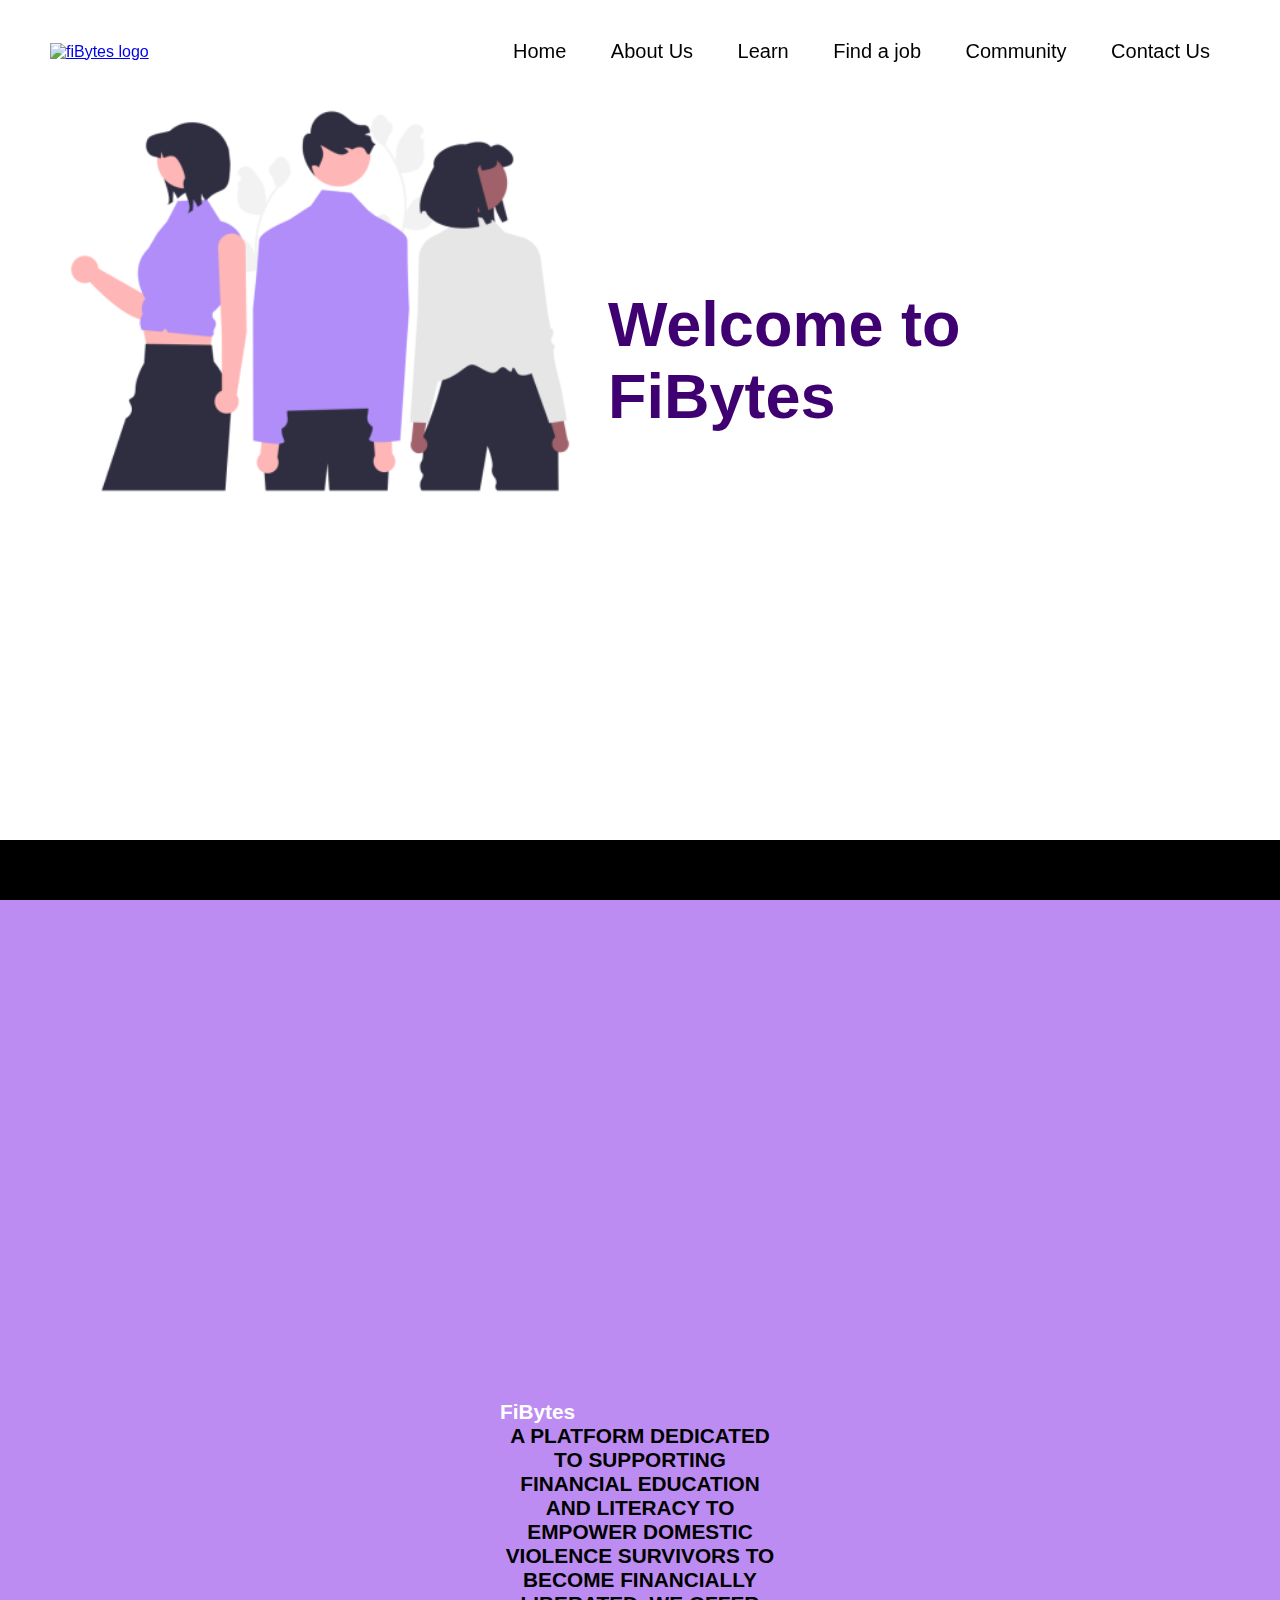
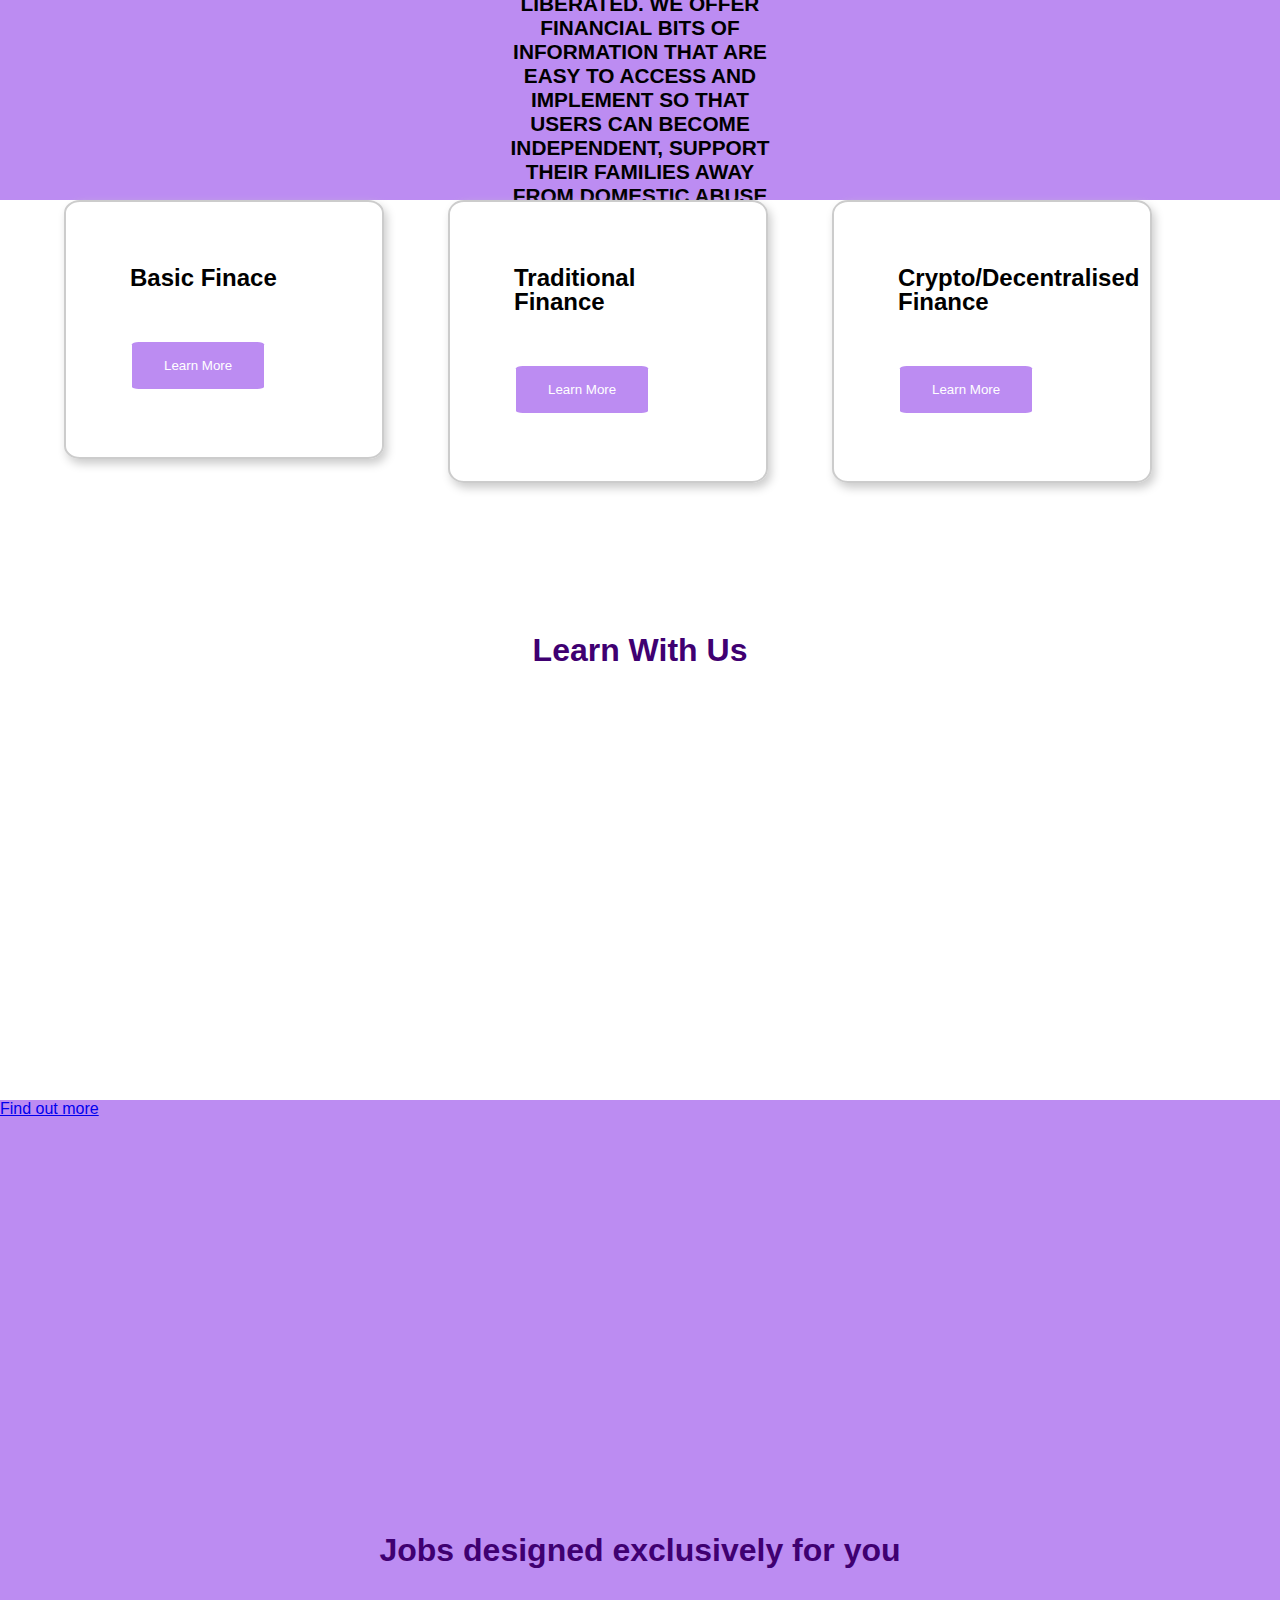
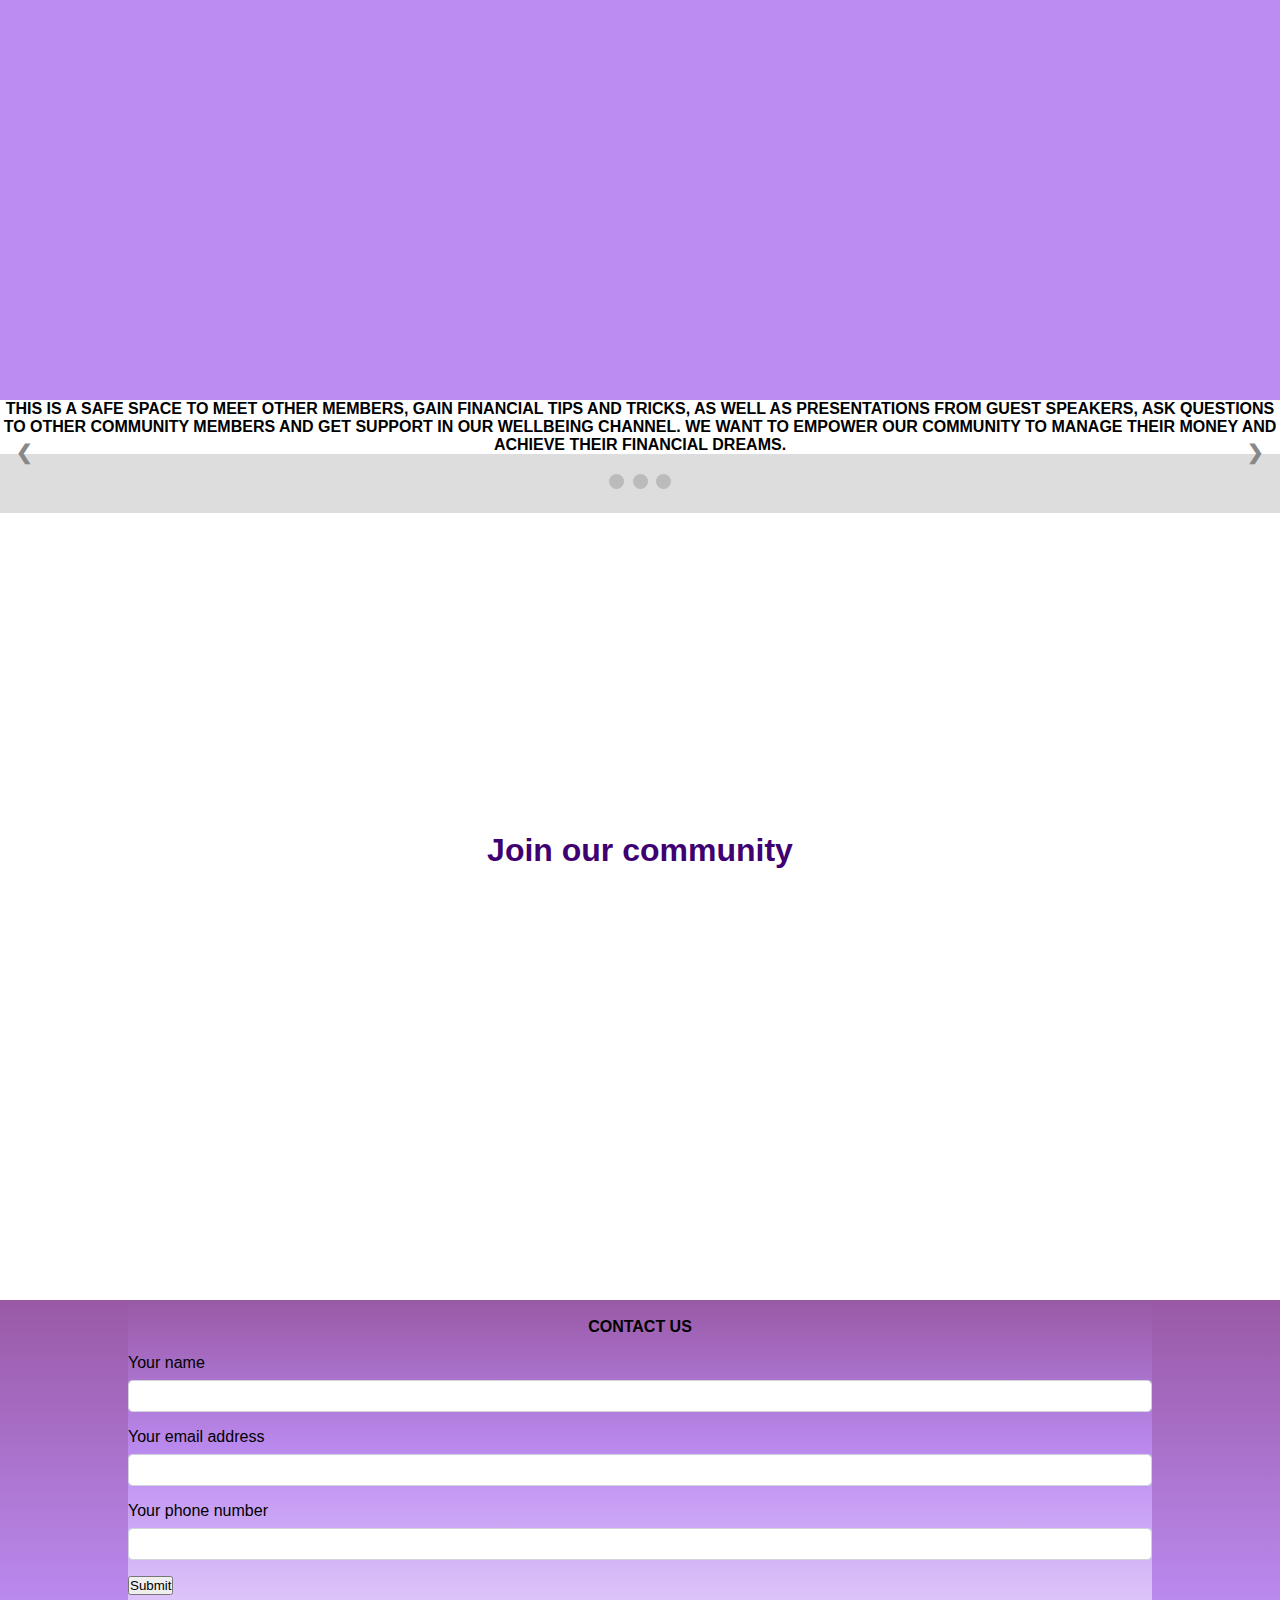
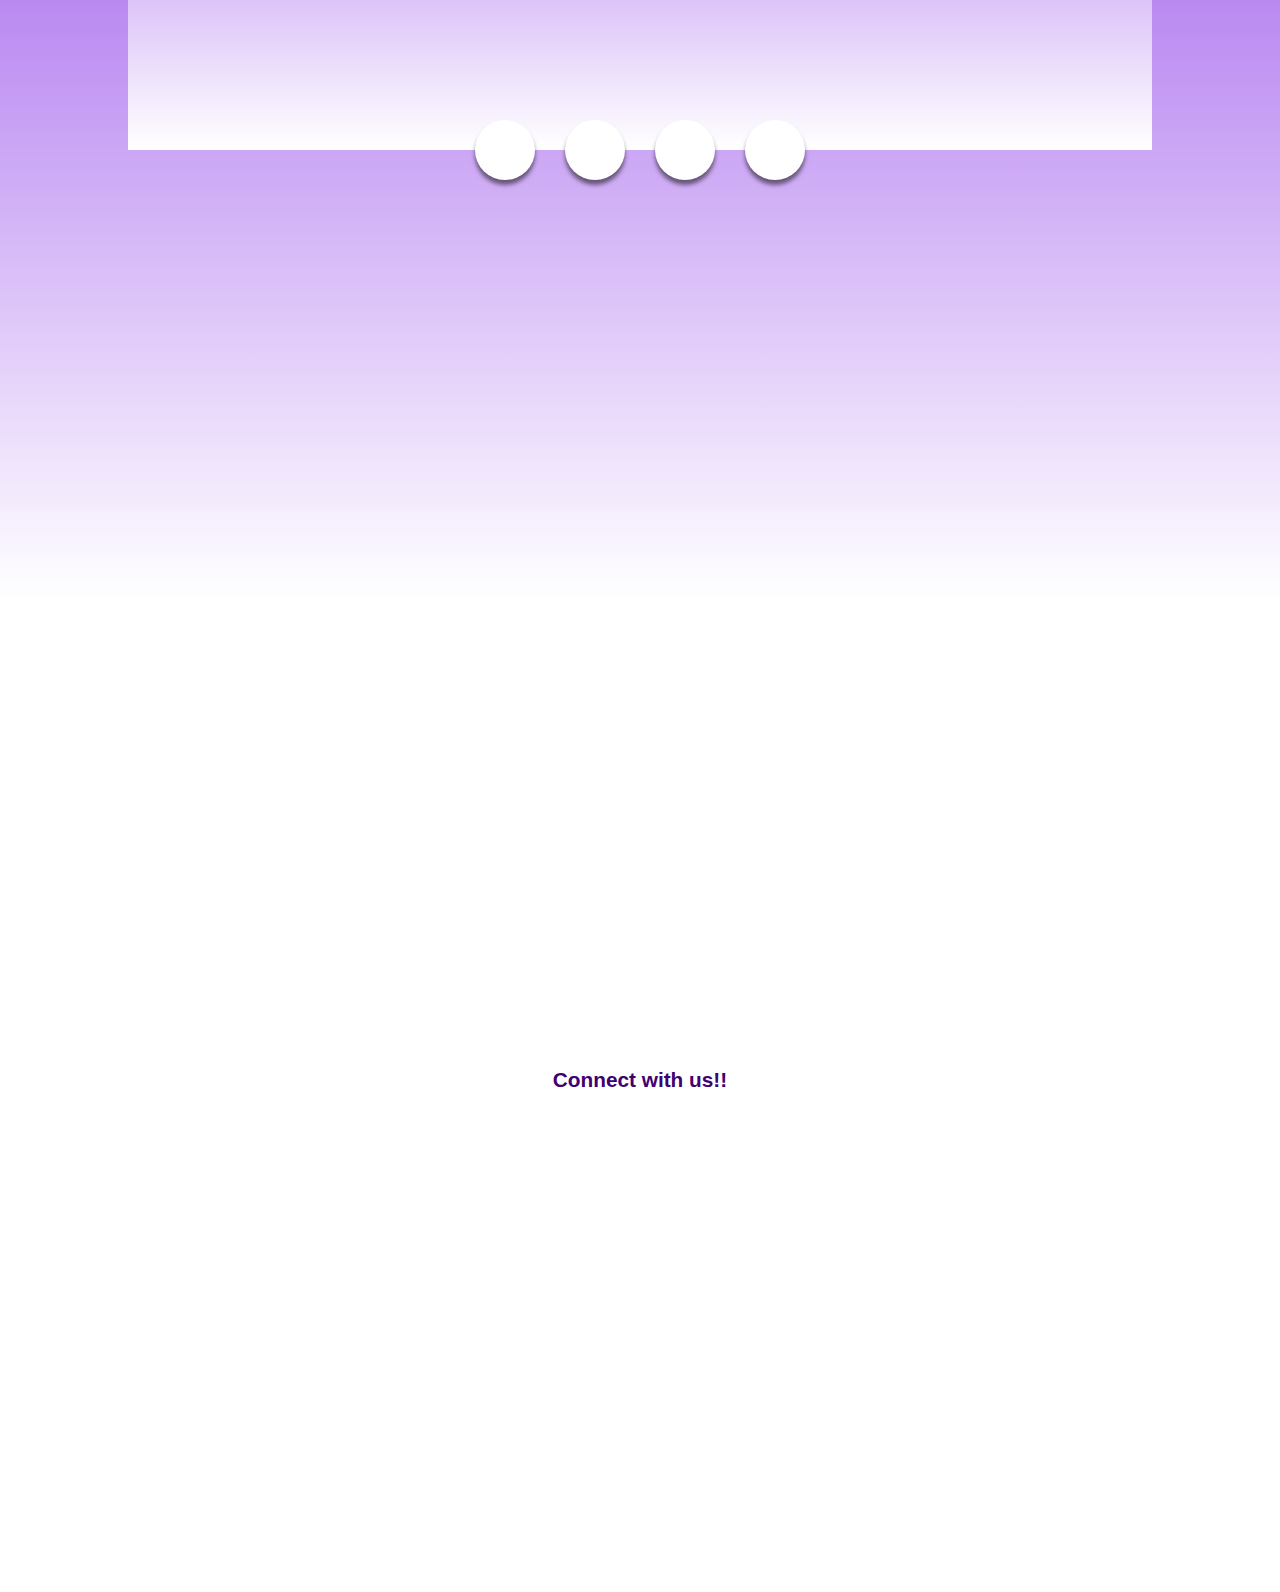
==== index.html @ 4f99b1d4 "Changes" ====
<!DOCTYPE html>
<html lang="en">

<head>
    <meta charset="UTF-8">
    <meta http-equiv="X-UA-Compatible" content="IE=edge">
    <meta name="viewport" content="width=device-width, initial-scale=1.0">
    <title>FiBytes</title>
    <!-- <link rel="preconnect" href="https://fonts.googleapis.com">
    <link rel="preconnect" href="https://fonts.gstatic.com" crossorigin>
    <link href="https://fonts.googleapis.com/css2?family=Roboto+Slab&display=swap" rel="stylesheet"> -->
    <!-- <link rel="stylesheet" href="./social-media-icons.css"> -->
    <script src="https://kit.fontawesome.com/66aa7c98b3.js" crossorigin="anonymous"></script>
    <link rel="stylesheet" href="css/style.css">
    <link rel="stylesheet" href="css/job_style.css">
</head>

<body>
    <section id="home">
        <header>
            <a href="index.html"><img class="logo" src="images/logo.jpg" alt="fiBytes logo"></a>
            <ul id="nav-items">
                <li><a href="index.html">Home</a></li>
                <li><a href="#about">About Us</a></li>
                <li><a href="#learn">Learn</a></li>
                <li><a href="/job.html">Find a job</a></li>
                <li><a href="#community">Community</a></li>
                <li><a href="#contact">Contact Us</a></li>
            </ul>
        </header>


        <div class="container">
            <img id="people" src="/images/undraw_People_re_8spw_1.png" alt="Three people standing together">
            <h1 class="home_title">Welcome to FiBytes</h1>
            <p class="center">FiBytes is a platform to educate and connect domestic violence survivors with the financial resources necessary to live a more fulfilled life.</p>
        </div>

    </section>
    <section id="about">
        <!-- <h1>About Us</h1> -->
        <div class="position">
            <h4>FiBytes</h4>
            <p>A platform dedicated to supporting financial education and literacy to empower domestic violence survivors to become financially liberated. We offer financial bits of information that are easy to access and implement so that users can become
                independent, support their families away from domestic abuse and acquire long-term wealth. </p>
            <br/>

            <h4>Did you know</h4>
            <p>
                According to the report Violence Against Women Prevalence Estimates, 2018, published jointly by different components of the United Nations system, 1 in 3 women experience domestic violence globally. Financial abuse is a precursor to physical and emotional
                abuse that prevents survivors from leaving their dangerous households. Through bite size bits of financial information, we equip survivors with the confidence and skills change their path in a supportive environment and safe community.
            </p>
            <br />

            <h4>Who are we</h4>
            <p>She Bytes is the team behind the FiBytes project. We are a team of five women who are passionate about financial inclusion and the empowerment of women and men who find themselves in situations of domestic abusive and coercive. </p>
        </div>
    </section>
    <section id="learn">
        <h1>Learn With Us</h1>
        <p>

        </p>
        <div class="container">
            <div class="box">
                <h2>Basic Finace</h2>
                <br>
                <br>
                <input href="#" type="button" value="Learn More">
            </div>
        </div>
        <div class="container">
            <div class="box">
                <h2>Traditional Finance</h2>
                <br>
                <br>
                <input href="#" type="button" value="Learn More">
            </div>
        </div>
        <div class="container">
            <div class="box">
                <h2>Crypto/Decentralised Finance</h2>
                <br>
                <br>
                <input href="#" type="button" value="Learn More">
            </div>
        </div>
    </section>
    <section id="job">
        <h1>Jobs designed exclusively for you</h1>
        <a class="button" href="job.html" target="_blank">Find out more</a>
    </section>
    <section id="community">

        <div class="space">
            <h1>Join our community</h1>
            <p> This is a safe space to meet other members, gain financial tips and tricks, as well as presentations from guest speakers, ask questions to other community members and get support in our wellbeing channel. We want to empower our community to
                manage their money and achieve their financial dreams. </p>
        </div>
        <!-- Slideshow container -->
        <div class="slideshow-container">

            <!-- Full-width slides/quotes -->
            <div class="mySlides">
                <q>This community has been a lifeline for me, receiving support from other members and learning how to manage my finances has given me more independence and I feel stronger knowing that I can become financially independent.</q>
                <p class="author">- Jessica Waters</p>
            </div>

            <div class="mySlides">
                <q>I have learnt new ways I can save and make investments that will help me to achieve my financial goals. I have managed to save my first $200 dollars and it feels great.</q>
                <p class="author">- Eli Hill</p>
            </div>

            <div class="mySlides">
                <q>This course helped me become more self-confident and assured in gaining control of my life. </q>
                <p class="author">- Tiana Sings</p>
            </div>

            <!-- Next/prev buttons -->
            <a class="prev" onclick="plusSlides(-1)">&#10094;</a>
            <a class="next" onclick="plusSlides(1)">&#10095;</a>
        </div>

        <!-- Dots/bullets/indicators -->
        <div class="dot-container">
            <span class="dot" onclick="currentSlide(1)"></span>
            <span class="dot" onclick="currentSlide(2)"></span>
            <span class="dot" onclick="currentSlide(3)"></span>
        </div>


        <!-- <div id="socials">
            <img src="images/Discord.png" alt="discord button" />
            <img src="images/Instagram.png" alt="instagram button" />
            <img src="images/Facebook.png" alt="facebook button" />
            <img src="images/woman.png" />
        </div> -->
    </section>
    <section id="contact">
        <h1>Contact Us</h1>
    <section class="background firstsection">
        <div class="box-main">

          

            <form id="fcf-form-id" class="fcf-form-class" method="post" action="contact-form-process.php">
        
                <br>

                <p>Contact Us</p>

                <br>

                <div class="fcf-form-group">
                    <label for="Name" class="fcf-label">Your name</label>
                    <div class="fcf-input-group">
                        <input type="text" id="Name" name="Name" class="fcf-form-control" required>
                    </div>
                </div>
        
                <div class="fcf-form-group">
                    <label for="Email" class="fcf-label">Your email address</label>
                    <div class="fcf-input-group">
                        <input type="email" id="Email" name="Email" class="fcf-form-control" required>
                    </div>
                </div>

                <div class="fcf-form-group">
                    <label for="Phone Number" class="fcf-label">Your phone number</label>
                    <div class="fcf-input-group">
                        <input type="number" id="phone" name="Phone Number" class="fcf-form-control" required>
                    </div>
                </div>
        
        
        
                <div class="fcf-form-group">
                    <button type="submit" id="fcf-button" class="fcf-btn fcf-btn-primary fcf-btn-lg fcf-btn-block">Submit</button>
                </div>
        
            
            </form>

        </div>
    </section>
    <section class="service">
         

        <!-- Heading-->
        <h1 class="h-primary center"
            style="margin-top:30px;">
            Connect with us!!
        </h1>
        
    </section>
    <footer class="background">
        <p class="text-footer">
            Discord: 
        </p>
 
    </footer>
</body>
 
</html>
        
        <div class="social-media">
            <ul>
                <li><a href="https://discord.gg/GGpmHweC/" target="blank"><i class="fab fa-discord"></i></a></li>
                <li><a href="https://www.instagram.com/" target="blank"><i class="fab fa-instagram"></i></a></li>
                <li><a href="https://www.facebook.com/" target="_blank"><i class="fab fa-facebook"></i></a></li>
                <li><a href="https://www.linkedin.com/" target="blank"><i class="fab fa-linkedin-in"></i></a></li>

            </ul>
        </div>
        <!-- <img src="images/girl.png" alt="girl looking at a phone" /> -->
    </section>


    <div class="footer">
        <p>&copy; FiBytes by SheBytes 2022 </p>
        <a href="https://discord.gg/GGpmHweC/" class="fa fa-discord"></a>
        <a href="https://www.instagram.com/" class="fa fa-instagram"></a>
        <a href="https://www.facebook.com/" class="fa fa-facebook"></a>
        <a href="https://www.linkedin.com/" class="fa fa-linked-in"></a>
    </div>

    <script src="script/script.js"></script>
</body>

</html>
---- css/style.css ----
* {
    margin: 0;
    padding: 0;
}

html {
    scroll-behavior: smooth;
}

body {
    font-size: 100%;
    font-family: Arial, sans-serif;
}

div,
section,
span,
ul,
li,
a,
header {
    box-sizing: border-box;
}


/*css reset*/

header {
    width: 100%;
    display: flex;
    justify-content: space-between;
    padding: 20px 50px;
    align-items: center;
    position: fixed;
    z-index: 999;
}

img.logo {
    width: 150px;
    height: auto;
}

#nav-items li {
    list-style: none;
    display: inline-block;
    margin: 20px;
}

#nav-items li a {
    color: #000;
    text-decoration: none;
    font-size: 20px;
}

section {
    width: 100%;
    float: left;
    height: 100vh;
    position: relative;
}

#home {
    width: 100%;
    float: left;
    height: 100vh;
    position: relative;
}

#home {
    background-color: #FFFFFF;
}

#about {
    background-color: #BC8CF2;
}

#learn {
    background-color: #FFFFFF;
}

#job {
    background-color: #BC8CF2;
}

#community {
    background-color: #FFFFFF;
}

#contact {
    background-color: #BC8CF2;
}

h1.home_title {
    position: absolute;
    top: 40%;
    left: 65%;
    transform: translate(-50%, -50%);
    color: #3F0071;
    font-size: 7vh;
}


/* .container {
    display: flex;
    margin: 0 auto;
    width: 80%;
    border: 3px solid #73AD21;
    padding: 10px;
    justify-content: center;
    font-family: Arial, sans-serif;
    font-size: 1.3rem;
    font-weight: bold; */


/* max-width: 1500px;
    display: flex;
    align-items: center;
    justify-content: center;
    margin: 0 auto;
    padding: 40px;
    height: 50vh;
    background-color: #f1f1f1;
    font-family: Arial, sans-serif;
    font-size: 1.3rem;
    font-weight: bold; */


/* } */


/* h2 {
    text-align: center;
} */

.center {
    display: block;
    margin-left: auto;
    margin-right: auto;
    padding: 500px;
    width: 50%;
    border-radius: 50%;
    font-family: Arial, sans-serif;
    font-size: 1.3rem;
    font-weight: bold;
}

.position {
    /* display: block; */
    margin-left: auto;
    margin-right: auto;
    padding: 500px;
    width: 100%;
    /* border-radius: 50%; */
    font-family: Arial, sans-serif;
    font-size: 1.3rem;
    font-weight: bold;
    color: #fff;
}

h1 {
    position: absolute;
    top: 50%;
    left: 50%;
    transform: translate(-50%, -50%);
    color: #3F0071;
}


/* Slideshow container */

.slideshow-container {
    position: relative;
    background: #f1f1f1f1;
}


/* Slides */

.mySlides {
    display: none;
    padding: 80px;
    text-align: center;
}


/* Next & previous buttons */

.prev,
.next {
    cursor: pointer;
    position: absolute;
    top: 50%;
    width: auto;
    margin-top: -30px;
    padding: 16px;
    color: #888;
    font-weight: bold;
    font-size: 20px;
    border-radius: 0 3px 3px 0;
    user-select: none;
}


/* Position the "next button" to the right */

.next {
    position: absolute;
    right: 0;
    border-radius: 3px 0 0 3px;
}


/* On hover, add a black background color with a little bit see-through */

.prev:hover,
.next:hover {
    background-color: rgba(0, 0, 0, 0.8);
    color: white;
}


/* The dot/bullet/indicator container */

.dot-container {
    text-align: center;
    padding: 20px;
    background: #ddd;
}


/* The dots/bullets/indicators */

.dot {
    cursor: pointer;
    height: 15px;
    width: 15px;
    margin: 0 2px;
    background-color: #bbb;
    border-radius: 50%;
    display: inline-block;
    transition: background-color 0.6s ease;
}


/* Add a background color to the active dot/circle */

p {
    color: rgb(0, 0, 0);
    text-align: center;
    text-transform: uppercase;
    font-weight: bold;
}

.background {
    background: linear-gradient(180deg, rgb(153, 89, 166) 0%, rgba(188, 140, 242, 1) 35%, rgb(255, 255, 255) 100%);
    background-blend-mode: darken;
    background-size: cover;
}

.firstsection {
    height: 100vh;
}

.box-main {
    display: inline-flexbox;
    align-items: center;
    background: linear-gradient(180deg, rgb(153, 89, 166) 0%, rgba(188, 140, 242, 1) 35%, rgb(255, 255, 255) 100%);
    color: rgb(0, 0, 0);
    max-width: 80%;
    margin: auto;
    height: 50%;
}

.firstHalf {
    width: 75%;
    display: flex;
    flex-direction: column;
    justify-content: center;
}

.firstHalf img {
    display: flex;
    border-radius: 905px;
}

.text-big {
    font-family: "Piazzolla", serif;
    font-weight: bold;
    font-size: 41px;
    text-align: center;
}

.text-small {
    font-family: "Sansita Swashed", cursive;
    font-size: 18px;
    text-align: center;
}

#service {
    margin: 34px;
    display: flex;
}

#service .box {
    padding: 45px;
    margin: 3px 6px;
    border-radius: 28px;
}

#service .box img {
    margin-top: 20px;
    height: 100px;
    margin: auto;
    display: block;
    border-radius: 200px;
}

#service .box p {
    font-family: sans-serif;
    text-align: center;
}

.btn {
    padding: 8px 20px;
    margin: 7px 0;
    border: 2px solid white;
    border-radius: 8px;
    background: none;
    color: white;
    cursor: pointer;
}

.btn-sm {
    padding: 6px 10px;
    vertical-align: middle;
}

.center {
    text-align: center;
}

.text-footer {
    text-align: center;
    padding: 30px 0;
    font-family: "Ubuntu", sans-serif;
    display: flex;
    justify-content: center;
}

.fcf-form-group {
    margin-bottom: 1rem;
}

.fcf-input-group {
    display: -ms-flexbox;
    display: flex;
    width: 100%;
}

.fcf-form-control {
    display: block;
    width: 100%;
    height: 10%;
    padding: 0.375rem 0.75rem;
    font-size: 1rem;
    font-weight: 400;
    line-height: 1.5;
    color: #495057;
    background-color: #fff;
    background-clip: padding-box;
    border: 1px solid #ced4da;
    outline: none;
    border-radius: 0.25rem;
    transition: border-color 0.15s ease-in-out, box-shadow 0.15s ease-in-out;
}

.fcf-form-control:focus {
    border: 1px solid #313131;
}

select.fcf-form-control[size],
select.fcf-form-control[multiple] {
    height: 10%;
}

textarea.fcf-form-control {
    font-family: -apple-system, Arial, sans-serif;
    height: 10%;
}

label.fcf-label {
    display: inline-block;
    margin-bottom: 0.5rem;
}

.active,
.dot:hover {
    background-color: #717171;
}


/* Add an italic font style to all quotes */

q {
    font-style: italic;
}

.center {
    text-align: center;
}

.social-media ul {
    position: absolute;
    top: 50%;
    left: 50%;
    padding: 0;
    margin: 0;
    transform: translate(-50%, -50%);
    display: flex;
}

.social-media ul li {
    list-style: none;
    margin: 0 15px;
}

.social-media ul li .fab {
    font-size: 30px;
    line-height: 60px;
    transition: .3s;
    color: #000;
}

.social-media ul li .fab:hover {
    color: #fff;
}

.social-media ul li a {
    position: relative;
    display: block;
    width: 60px;
    height: 60px;
    border-radius: 50%;
    background-color: #fff;
    text-align: center;
    transition: .6s;
    box-shadow: 0 5px 4px rgba(0, 0, 0, .5);
}

.social-media ul li a:hover {
    transform: translate(0, -10%);
}

.social-media ul li:nth-child(1) a:hover {
    background-color: #1892d4;
}

.social-media ul li:nth-child(2) a:hover {
    background-color: #92088b;
}

.social-media ul li:nth-child(3) a:hover {
    background-color: #1892d4;
}

.social-media ul li:nth-child(4) a:hover {
    background-color: #1892d4;
}

img#people {
    width: 50%;
    margin-top: 5%;
}

/* p {
position: absolute;
top: 50%;
left: 50%;
transform: translate(-50%, -50%);
color: #ffffff;
text-align: center;
} */


/* h2 {
    position: absolute;
    top: 50%;
    left: 50%;
    transform: translate(-50%, -50%);
    color: #ffffff;
    text-align: justify;
} */

#intro {
    position: absolute;
    top: 50%;
    left: 50%;
    transform: translate(-50%, -50%);
    color: #000000;
    text-align: center;
}

#desc {
    position: absolute;
    top: 50%;
    left: 50%;
    transform: translate(-50%, -50%);
    color: #ffffff;
    text-align: center;
}

.footer {
    position: fixed;
    left: 0px;
    bottom: 0px;
    height: 60px;
    width: 100%;
    background-color: #000000;
    color: white;
    text-align: center;
}

* {
    margin: 0;
    padding: 0;
}
 
html {
    scroll-behavior: smooth;
}
 
:root {
    --navbar-height: 100px;
}
 
.logo {
    width: 20%;
    display: flex;
    justify-content: center;
    align-items: center;
}
 
.logo img {
    width: 33%;
    border: 2px solid rgb(0, 0, 0);
    border-radius: 50px;
}
 
.navbar {
  
    display: flex;
    align-items: center;
    justify-content: center;
    position: sticky;
    top: 0;
    cursor: pointer;
}
 
.nav-list {
    background-color: #fff;
    width: 100%;
    height: 120px; 
    display: flex;
}
 
.nav-list li {
    list-style: none;
    margin-right: 50px;
    padding: 50px 6px;
}
 
.nav-list li a {
    text-decoration: none;
    color: rgb(0, 0, 0);
}
 
.nav-list li a:hover {
    color: grey;
}
 
.rightNav {
    width: 50;
    text-align: right;
}
 
img {
    width: 20%;
    height: 20%;
    margin: 0;
    padding: 0;
  }
 
p {
    color: rgb(0, 0, 0);
    text-align: center;
    text-transform: uppercase;
    font-weight: bold;
  }

.background {
    background: linear-gradient(180deg, rgb(153, 89, 166) 0%, rgba(188,140,242,1) 35%, rgb(255, 255, 255) 100%);
    background-blend-mode: darken;
    background-size: cover;
}


 
.firstsection {
    height: 100vh;
}
 
.box-main {
    display:inline-flexbox;
    align-items: center;
    background: linear-gradient(180deg, rgb(153, 89, 166) 0%, rgba(188,140,242,1) 35%, rgb(255, 255, 255) 100%);
    color: rgb(0, 0, 0);
    max-width: 80%;
    margin: auto;
    height: 50%;
}
 
.firstHalf {
    width: 75%;
    display: flex;
    flex-direction: column;
    justify-content: center;
}
 
.firstHalf img {
    display: flex;
    border-radius: 905px;
}
 
.text-big {
    font-family: "Piazzolla", serif;
    font-weight: bold;
    font-size: 41px;
    text-align: center;
}
 
.text-small {
    font-family: "Sansita Swashed", cursive;
    font-size: 18px;
    text-align: center;
}
 
#service {
    margin: 34px;
    display: flex;
}
 
#service .box {
    padding: 45px;
    margin: 3px 6px;
    border-radius: 28px;
}
 
#service .box img {
    margin-top: 20px;
    height: 100px;
    margin: auto;
    display: block;
    border-radius: 200px;
}
 
#service .box p {
    font-family: sans-serif;
    text-align: center;
}
 
.btn {
    padding: 8px 20px;
    margin: 7px 0;
    border: 2px solid white;
    border-radius: 8px;
    background: none;
    color: white;
    cursor: pointer;
}
 
.btn-sm {
    padding: 6px 10px;
    vertical-align: middle;
}
 
.center {
    text-align: center;
}
 
.text-footer {
    text-align: center;
    padding: 30px 0;
    font-family: "Ubuntu", sans-serif;
    display: flex;
    justify-content: center;
}


.fcf-form-group {
    margin-bottom: 1rem;
}

.fcf-input-group {
   
    display: -ms-flexbox;
    display: flex;
    width: 100%;
}

.fcf-form-control {
    display: block;
    width: 100%;
    height: 10%;
    padding: 0.375rem 0.75rem;
    font-size: 1rem;
    font-weight: 400;
    line-height: 1.5;
    color: #495057;
    background-color: #fff;
    background-clip: padding-box;
    border: 1px solid #ced4da;
    outline: none;
    border-radius: 0.25rem;
    transition: border-color 0.15s ease-in-out, box-shadow 0.15s ease-in-out;
}

.fcf-form-control:focus {
    border: 1px solid #313131;
}

select.fcf-form-control[size], select.fcf-form-control[multiple] {
    height: 10%;
}

textarea.fcf-form-control {
    font-family: -apple-system, Arial, sans-serif;
    height: 10%;
}

label.fcf-label {
    display: inline-block;
    margin-bottom: 0.5rem;
}
---- css/job_style.css ----
* {
    margin: 0;
    padding: 0;
    /* box-sizing: border-box; */
}

section {
    height: 100vh;
}

.title {
    color: black;
    font-size: 5vh;
    padding-top: 15%;
    padding-left: 10%;
    padding-bottom: 5%;
    float: left;
}

span {
    color: #bc8cf2;
    font-weight: bolder;
    text-shadow: 2px 2px #fec9e4;
    font-size: 7vh;
}

.containter {
    display: flex;
}
img.landing-page {
    padding-top: 8%;
    width: 50%;
    float: right;
}

.searchbar {
    margin-left: 10%;
}

input#search {
    width: 30%;
    box-sizing: border-box;
    border: 2px solid #ccc;
    border-radius: 4px;
    font-size: 16px;
    background-color: white;
    background-image: url('https://api.iconify.design/ant-design/search-outlined.svg');
    background-position: 10px 13px;
    background-repeat: no-repeat;
    padding: 12px 20px 12px 40px; 
     
}

input[type="button"] {
    background-color: #bc8cf2;
    border: none;
    border-radius: 5%;
    color: white;
    padding: 16px 32px;
    text-decoration: none;
    margin: 4px 2px;
    cursor: pointer;
}

.box {
    margin-left: 5%;
    padding: 5%;
    width: 25%;
    border: 2px solid #ccc;
    border-radius: 5%;
    box-shadow: 3px 5px 10px #ccc;
    float: left;
    box-sizing: border-box;
    line-height: 150%;
    margin-bottom: 5%;
}
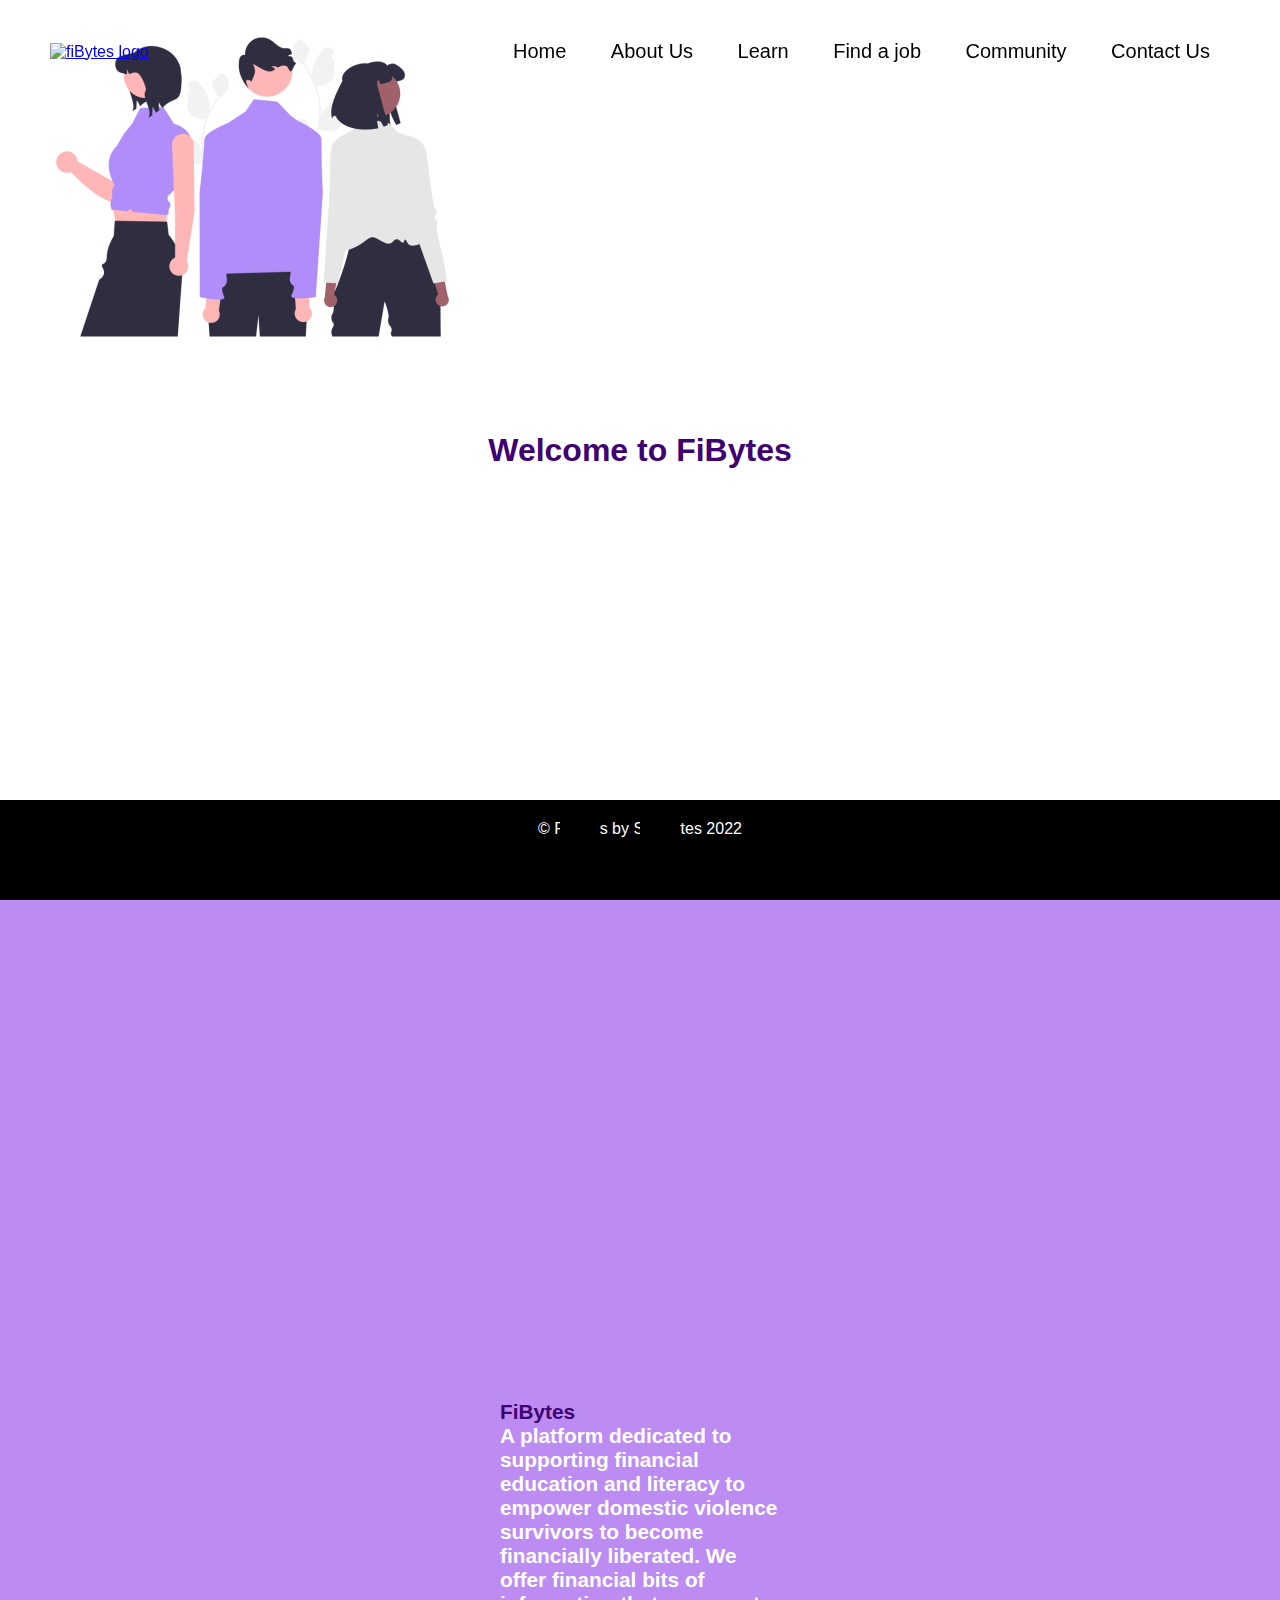
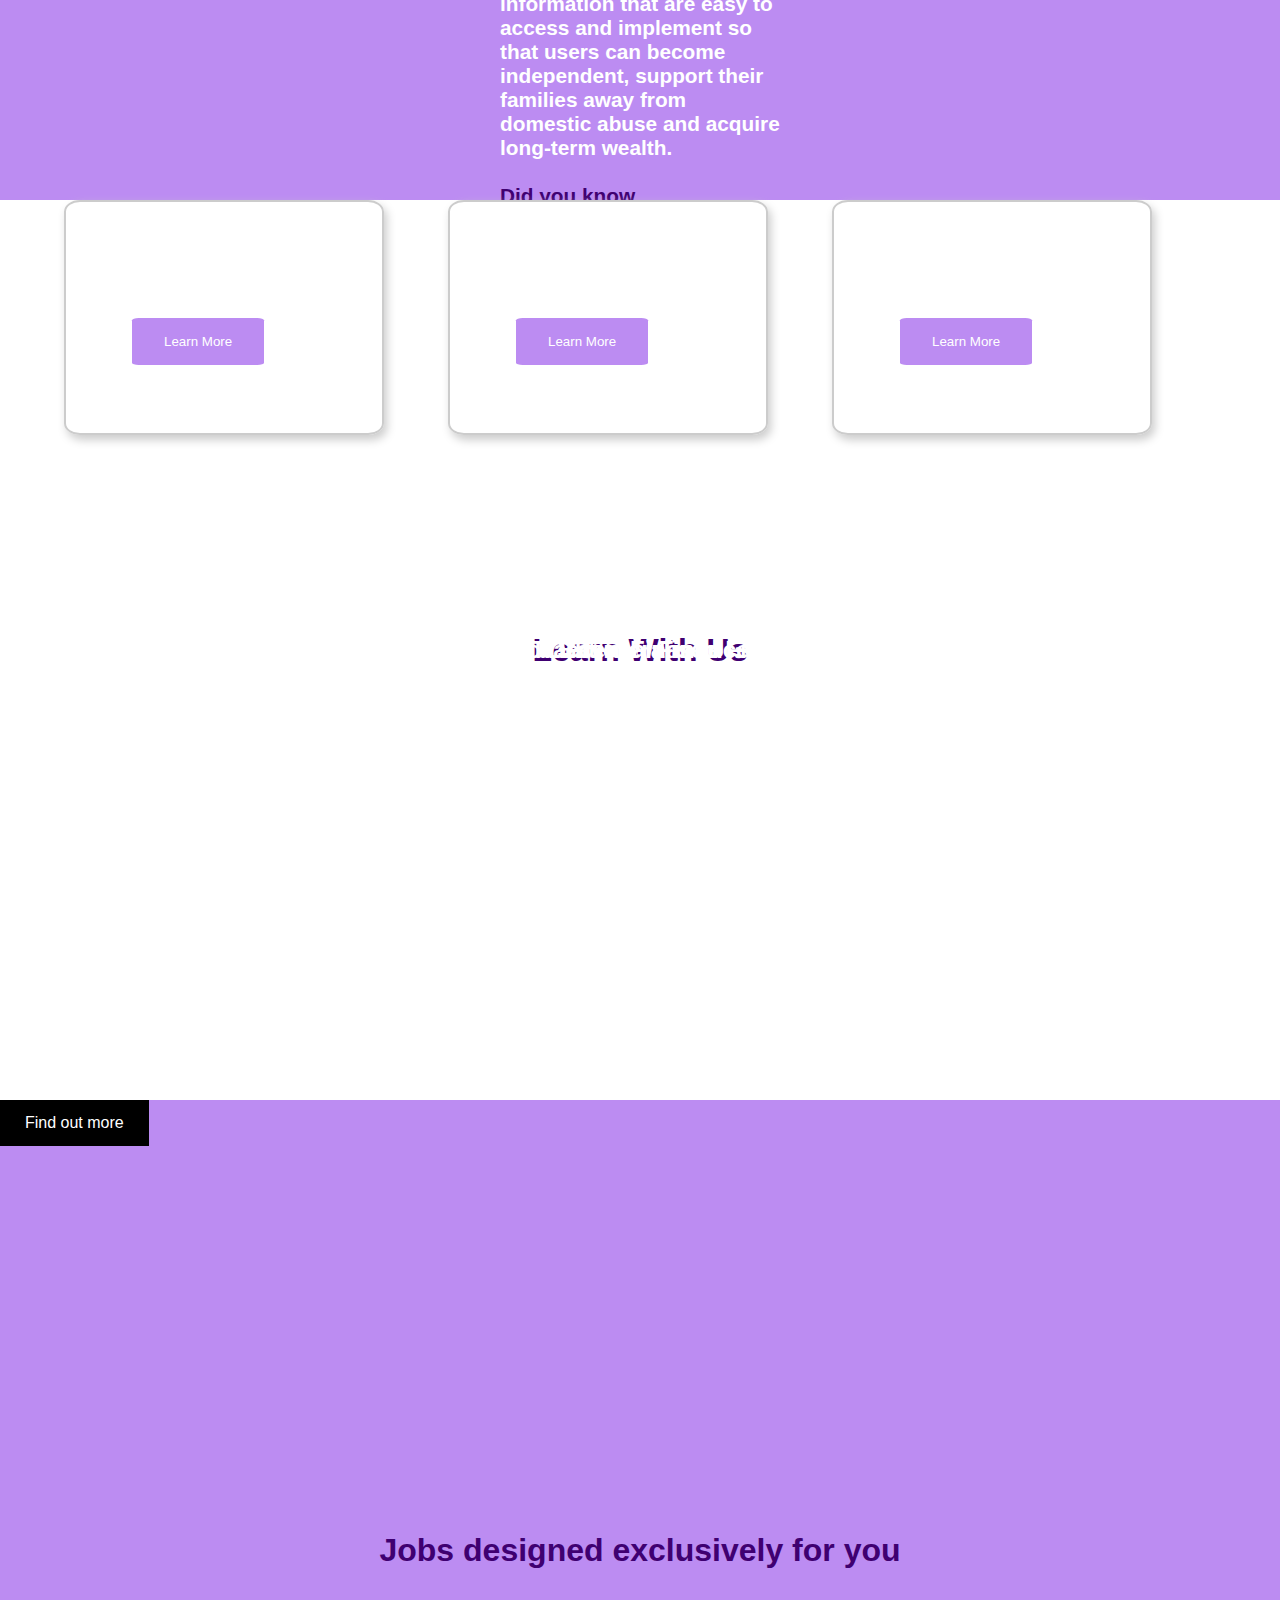
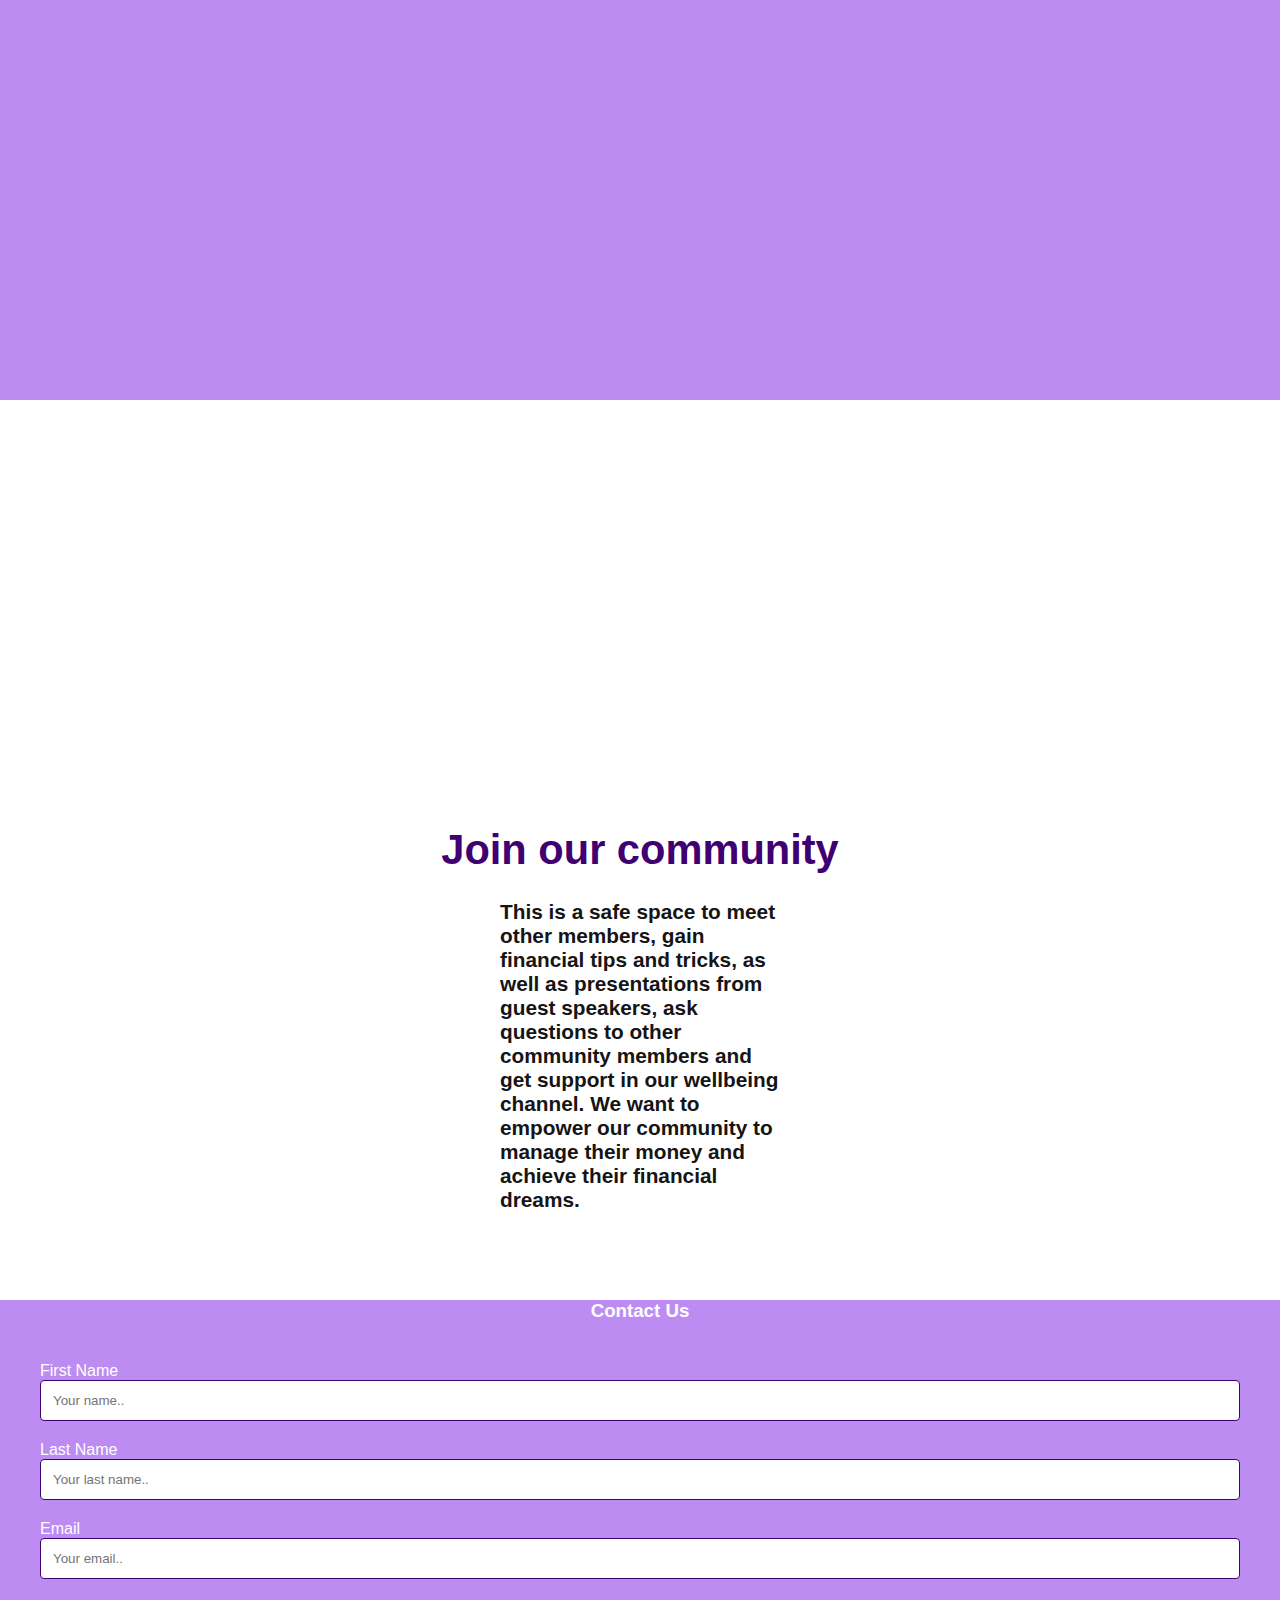
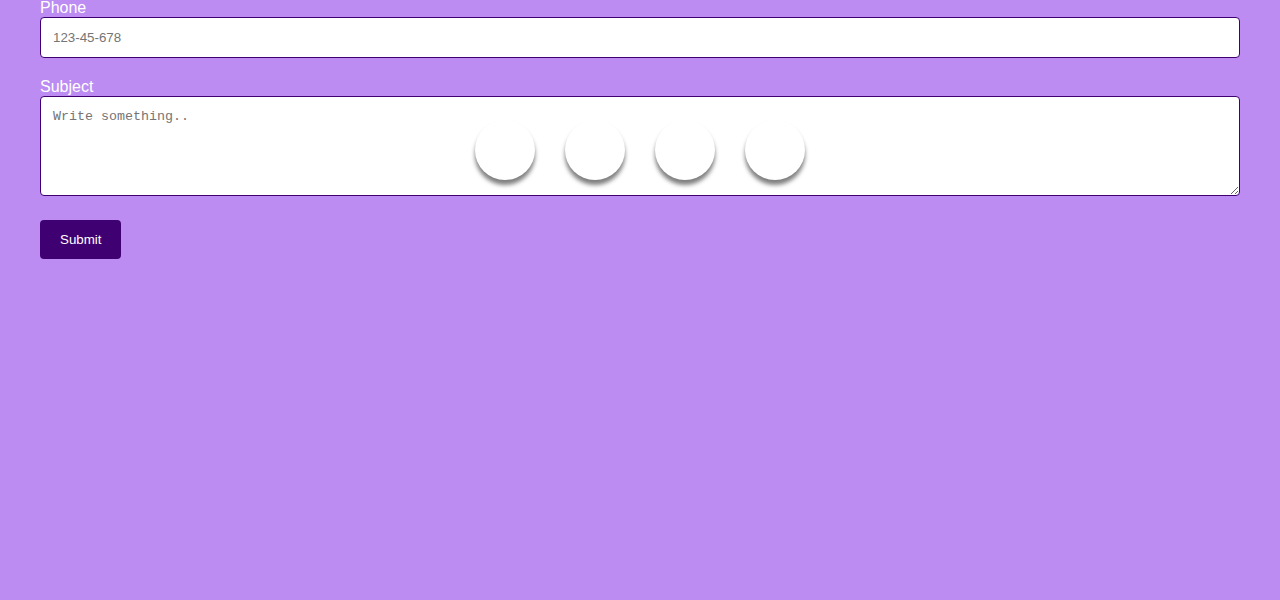
==== commit 4f115703: "update index and css" ====
--- a/index.html
+++ b/index.html
@@ -23,7 +23,7 @@
                 <li><a href="index.html">Home</a></li>
                 <li><a href="#about">About Us</a></li>
                 <li><a href="#learn">Learn</a></li>
-                <li><a href="/job.html">Find a job</a></li>
+                <li><a href="#job">Find a job</a></li>
                 <li><a href="#community">Community</a></li>
                 <li><a href="#contact">Contact Us</a></li>
             </ul>
@@ -31,8 +31,8 @@
 
 
         <div class="container">
-            <img id="people" src="/images/undraw_People_re_8spw_1.png" alt="Three people standing together">
-            <h1 class="home_title">Welcome to FiBytes</h1>
+            <h1>Welcome to FiBytes</h1>
+            <img src="./images/people.png" alt="People in the office" />
             <p class="center">FiBytes is a platform to educate and connect domestic violence survivors with the financial resources necessary to live a more fulfilled life.</p>
         </div>
 
@@ -63,7 +63,7 @@
         </p>
         <div class="container">
             <div class="box">
-                <h2>Basic Finace</h2>
+                <h2>Basic Finance</h2>
                 <br>
                 <br>
                 <input href="#" type="button" value="Learn More">
@@ -79,13 +79,14 @@
         </div>
         <div class="container">
             <div class="box">
-                <h2>Crypto/Decentralised Finance</h2>
+                <h2>Crypto/Decenteralised Finance</h2>
                 <br>
                 <br>
                 <input href="#" type="button" value="Learn More">
             </div>
         </div>
     </section>
+
     <section id="job">
         <h1>Jobs designed exclusively for you</h1>
         <a class="button" href="job.html" target="_blank">Find out more</a>
@@ -113,7 +114,7 @@
 
             <div class="mySlides">
                 <q>This course helped me become more self-confident and assured in gaining control of my life. </q>
-                <p class="author">- Tiana Sings</p>
+                <p class="author">- Tracey Sings</p>
             </div>
 
             <!-- Next/prev buttons -->
@@ -127,82 +128,32 @@
             <span class="dot" onclick="currentSlide(2)"></span>
             <span class="dot" onclick="currentSlide(3)"></span>
         </div>
+    </section>
 
+    <section id="contact">
+        <h3>Contact Us</h3>
 
-        <!-- <div id="socials">
-            <img src="images/Discord.png" alt="discord button" />
-            <img src="images/Instagram.png" alt="instagram button" />
-            <img src="images/Facebook.png" alt="facebook button" />
-            <img src="images/woman.png" />
-        </div> -->
-    </section>
-    <section id="contact">
-        <h1>Contact Us</h1>
-    <section class="background firstsection">
-        <div class="box-main">
+        <div class="form-container">
+            <form action="?" method="POST">
+                <label for="fname">First Name</label>
+                <input type="text" id="fname" name="firstname" placeholder="Your name..">
 
-          
+                <label for="lname">Last Name</label>
+                <input type="text" id="lname" name="lastname" placeholder="Your last name..">
 
-            <form id="fcf-form-id" class="fcf-form-class" method="post" action="contact-form-process.php">
-        
-                <br>
+                <label for="email">Email</label>
+                <input type="text" id="email" name="email" placeholder="Your email.." required>
 
-                <p>Contact Us</p>
+                <label for="phone">Phone</label>
+                <input type="tel" id="phone" name="phonenumber" placeholder="123-45-678">
 
-                <br>
+                <label for="subject">Subject</label>
+                <textarea id="subject" name="subject" placeholder="Write something.." style="height:100px"></textarea>
 
-                <div class="fcf-form-group">
-                    <label for="Name" class="fcf-label">Your name</label>
-                    <div class="fcf-input-group">
-                        <input type="text" id="Name" name="Name" class="fcf-form-control" required>
-                    </div>
-                </div>
-        
-                <div class="fcf-form-group">
-                    <label for="Email" class="fcf-label">Your email address</label>
-                    <div class="fcf-input-group">
-                        <input type="email" id="Email" name="Email" class="fcf-form-control" required>
-                    </div>
-                </div>
+                <input type="submit" value="Submit">
+            </form>
+        </div>
 
-                <div class="fcf-form-group">
-                    <label for="Phone Number" class="fcf-label">Your phone number</label>
-                    <div class="fcf-input-group">
-                        <input type="number" id="phone" name="Phone Number" class="fcf-form-control" required>
-                    </div>
-                </div>
-        
-        
-        
-                <div class="fcf-form-group">
-                    <button type="submit" id="fcf-button" class="fcf-btn fcf-btn-primary fcf-btn-lg fcf-btn-block">Submit</button>
-                </div>
-        
-            
-            </form>
-
-        </div>
-    </section>
-    <section class="service">
-         
-
-        <!-- Heading-->
-        <h1 class="h-primary center"
-            style="margin-top:30px;">
-            Connect with us!!
-        </h1>
-        
-    </section>
-    <footer class="background">
-        <p class="text-footer">
-            Discord: 
-        </p>
- 
-    </footer>
-</body>
- 
-</html>
-        
         <div class="social-media">
             <ul>
                 <li><a href="https://discord.gg/GGpmHweC/" target="blank"><i class="fab fa-discord"></i></a></li>
@@ -221,10 +172,9 @@
         <a href="https://discord.gg/GGpmHweC/" class="fa fa-discord"></a>
         <a href="https://www.instagram.com/" class="fa fa-instagram"></a>
         <a href="https://www.facebook.com/" class="fa fa-facebook"></a>
-        <a href="https://www.linkedin.com/" class="fa fa-linked-in"></a>
-    </div>
+        <a href="https://www.linkedin.com/" class="fa fa-linked-in" </div>
 
-    <script src="script/script.js"></script>
+            <script src="script/script.js"></script>
 </body>
 
-</html>
+</html>--- a/css/style.css
+++ b/css/style.css
@@ -1,743 +1,441 @@
-* {
-    margin: 0;
-    padding: 0;
-}
-
-html {
-    scroll-behavior: smooth;
-}
-
-body {
-    font-size: 100%;
-    font-family: Arial, sans-serif;
-}
-
-div,
-section,
-span,
-ul,
-li,
-a,
-header {
-    box-sizing: border-box;
-}
-
-
-/*css reset*/
-
-header {
-    width: 100%;
-    display: flex;
-    justify-content: space-between;
-    padding: 20px 50px;
-    align-items: center;
-    position: fixed;
-    z-index: 999;
-}
-
-img.logo {
-    width: 150px;
-    height: auto;
-}
-
-#nav-items li {
-    list-style: none;
-    display: inline-block;
-    margin: 20px;
-}
-
-#nav-items li a {
-    color: #000;
-    text-decoration: none;
-    font-size: 20px;
-}
-
-section {
-    width: 100%;
-    float: left;
-    height: 100vh;
-    position: relative;
-}
-
-#home {
-    width: 100%;
-    float: left;
-    height: 100vh;
-    position: relative;
-}
-
-#home {
-    background-color: #FFFFFF;
-}
-
-#about {
-    background-color: #BC8CF2;
-}
-
-#learn {
-    background-color: #FFFFFF;
-}
-
-#job {
-    background-color: #BC8CF2;
-}
-
-#community {
-    background-color: #FFFFFF;
-}
-
-#contact {
-    background-color: #BC8CF2;
-}
-
-h1.home_title {
-    position: absolute;
-    top: 40%;
-    left: 65%;
-    transform: translate(-50%, -50%);
-    color: #3F0071;
-    font-size: 7vh;
-}
-
-
-/* .container {
-    display: flex;
-    margin: 0 auto;
-    width: 80%;
-    border: 3px solid #73AD21;
-    padding: 10px;
-    justify-content: center;
-    font-family: Arial, sans-serif;
-    font-size: 1.3rem;
-    font-weight: bold; */
-
-
-/* max-width: 1500px;
-    display: flex;
-    align-items: center;
-    justify-content: center;
-    margin: 0 auto;
-    padding: 40px;
-    height: 50vh;
-    background-color: #f1f1f1;
-    font-family: Arial, sans-serif;
-    font-size: 1.3rem;
-    font-weight: bold; */
-
-
-/* } */
-
-
-/* h2 {
-    text-align: center;
-} */
-
-.center {
-    display: block;
-    margin-left: auto;
-    margin-right: auto;
-    padding: 500px;
-    width: 50%;
-    border-radius: 50%;
-    font-family: Arial, sans-serif;
-    font-size: 1.3rem;
-    font-weight: bold;
-}
-
-.position {
-    /* display: block; */
-    margin-left: auto;
-    margin-right: auto;
-    padding: 500px;
-    width: 100%;
-    /* border-radius: 50%; */
-    font-family: Arial, sans-serif;
-    font-size: 1.3rem;
-    font-weight: bold;
-    color: #fff;
-}
-
-h1 {
-    position: absolute;
-    top: 50%;
-    left: 50%;
-    transform: translate(-50%, -50%);
-    color: #3F0071;
-}
-
-
-/* Slideshow container */
-
-.slideshow-container {
-    position: relative;
-    background: #f1f1f1f1;
-}
-
-
-/* Slides */
-
-.mySlides {
-    display: none;
-    padding: 80px;
-    text-align: center;
-}
-
-
-/* Next & previous buttons */
-
-.prev,
-.next {
-    cursor: pointer;
-    position: absolute;
-    top: 50%;
-    width: auto;
-    margin-top: -30px;
-    padding: 16px;
-    color: #888;
-    font-weight: bold;
-    font-size: 20px;
-    border-radius: 0 3px 3px 0;
-    user-select: none;
-}
-
-
-/* Position the "next button" to the right */
-
-.next {
-    position: absolute;
-    right: 0;
-    border-radius: 3px 0 0 3px;
-}
-
-
-/* On hover, add a black background color with a little bit see-through */
-
-.prev:hover,
-.next:hover {
-    background-color: rgba(0, 0, 0, 0.8);
-    color: white;
-}
-
-
-/* The dot/bullet/indicator container */
-
-.dot-container {
-    text-align: center;
-    padding: 20px;
-    background: #ddd;
-}
-
-
-/* The dots/bullets/indicators */
-
-.dot {
-    cursor: pointer;
-    height: 15px;
-    width: 15px;
-    margin: 0 2px;
-    background-color: #bbb;
-    border-radius: 50%;
-    display: inline-block;
-    transition: background-color 0.6s ease;
-}
-
-
-/* Add a background color to the active dot/circle */
-
-p {
-    color: rgb(0, 0, 0);
-    text-align: center;
-    text-transform: uppercase;
-    font-weight: bold;
-}
-
-.background {
-    background: linear-gradient(180deg, rgb(153, 89, 166) 0%, rgba(188, 140, 242, 1) 35%, rgb(255, 255, 255) 100%);
-    background-blend-mode: darken;
-    background-size: cover;
-}
-
-.firstsection {
-    height: 100vh;
-}
-
-.box-main {
-    display: inline-flexbox;
-    align-items: center;
-    background: linear-gradient(180deg, rgb(153, 89, 166) 0%, rgba(188, 140, 242, 1) 35%, rgb(255, 255, 255) 100%);
-    color: rgb(0, 0, 0);
-    max-width: 80%;
-    margin: auto;
-    height: 50%;
-}
-
-.firstHalf {
-    width: 75%;
-    display: flex;
-    flex-direction: column;
-    justify-content: center;
-}
-
-.firstHalf img {
-    display: flex;
-    border-radius: 905px;
-}
-
-.text-big {
-    font-family: "Piazzolla", serif;
-    font-weight: bold;
-    font-size: 41px;
-    text-align: center;
-}
-
-.text-small {
-    font-family: "Sansita Swashed", cursive;
-    font-size: 18px;
-    text-align: center;
-}
-
-#service {
-    margin: 34px;
-    display: flex;
-}
-
-#service .box {
-    padding: 45px;
-    margin: 3px 6px;
-    border-radius: 28px;
-}
-
-#service .box img {
-    margin-top: 20px;
-    height: 100px;
-    margin: auto;
-    display: block;
-    border-radius: 200px;
-}
-
-#service .box p {
-    font-family: sans-serif;
-    text-align: center;
-}
-
-.btn {
-    padding: 8px 20px;
-    margin: 7px 0;
-    border: 2px solid white;
-    border-radius: 8px;
-    background: none;
-    color: white;
-    cursor: pointer;
-}
-
-.btn-sm {
-    padding: 6px 10px;
-    vertical-align: middle;
-}
-
-.center {
-    text-align: center;
-}
-
-.text-footer {
-    text-align: center;
-    padding: 30px 0;
-    font-family: "Ubuntu", sans-serif;
-    display: flex;
-    justify-content: center;
-}
-
-.fcf-form-group {
-    margin-bottom: 1rem;
-}
-
-.fcf-input-group {
-    display: -ms-flexbox;
-    display: flex;
-    width: 100%;
-}
-
-.fcf-form-control {
-    display: block;
-    width: 100%;
-    height: 10%;
-    padding: 0.375rem 0.75rem;
-    font-size: 1rem;
-    font-weight: 400;
-    line-height: 1.5;
-    color: #495057;
-    background-color: #fff;
-    background-clip: padding-box;
-    border: 1px solid #ced4da;
-    outline: none;
-    border-radius: 0.25rem;
-    transition: border-color 0.15s ease-in-out, box-shadow 0.15s ease-in-out;
-}
-
-.fcf-form-control:focus {
-    border: 1px solid #313131;
-}
-
-select.fcf-form-control[size],
-select.fcf-form-control[multiple] {
-    height: 10%;
-}
-
-textarea.fcf-form-control {
-    font-family: -apple-system, Arial, sans-serif;
-    height: 10%;
-}
-
-label.fcf-label {
-    display: inline-block;
-    margin-bottom: 0.5rem;
-}
-
-.active,
-.dot:hover {
-    background-color: #717171;
-}
-
-
-/* Add an italic font style to all quotes */
-
-q {
-    font-style: italic;
-}
-
-.center {
-    text-align: center;
-}
-
-.social-media ul {
-    position: absolute;
-    top: 50%;
-    left: 50%;
-    padding: 0;
-    margin: 0;
-    transform: translate(-50%, -50%);
-    display: flex;
-}
-
-.social-media ul li {
-    list-style: none;
-    margin: 0 15px;
-}
-
-.social-media ul li .fab {
-    font-size: 30px;
-    line-height: 60px;
-    transition: .3s;
-    color: #000;
-}
-
-.social-media ul li .fab:hover {
-    color: #fff;
-}
-
-.social-media ul li a {
-    position: relative;
-    display: block;
-    width: 60px;
-    height: 60px;
-    border-radius: 50%;
-    background-color: #fff;
-    text-align: center;
-    transition: .6s;
-    box-shadow: 0 5px 4px rgba(0, 0, 0, .5);
-}
-
-.social-media ul li a:hover {
-    transform: translate(0, -10%);
-}
-
-.social-media ul li:nth-child(1) a:hover {
-    background-color: #1892d4;
-}
-
-.social-media ul li:nth-child(2) a:hover {
-    background-color: #92088b;
-}
-
-.social-media ul li:nth-child(3) a:hover {
-    background-color: #1892d4;
-}
-
-.social-media ul li:nth-child(4) a:hover {
-    background-color: #1892d4;
-}
-
-img#people {
-    width: 50%;
-    margin-top: 5%;
-}
-
-/* p {
-position: absolute;
-top: 50%;
-left: 50%;
-transform: translate(-50%, -50%);
-color: #ffffff;
-text-align: center;
-} */
-
-
-/* h2 {
-    position: absolute;
-    top: 50%;
-    left: 50%;
-    transform: translate(-50%, -50%);
-    color: #ffffff;
-    text-align: justify;
-} */
-
-#intro {
-    position: absolute;
-    top: 50%;
-    left: 50%;
-    transform: translate(-50%, -50%);
-    color: #000000;
-    text-align: center;
-}
-
-#desc {
+        * {
+            margin: 0;
+            padding: 0;
+        }
+        
+        html {
+            scroll-behavior: smooth;
+        }
+        
+        body {
+            font-size: 100%;
+            font-family: Arial, sans-serif;
+        }
+        
+        div,
+        section,
+        span,
+        ul,
+        li,
+        a,
+        header {
+            box-sizing: border-box;
+        }
+        /*css reset*/
+        
+        header {
+            width: 100%;
+            display: flex;
+            justify-content: space-between;
+            padding: 20px 50px;
+            align-items: center;
+            position: fixed;
+            z-index: 999;
+        }
+        
+        img.logo {
+            width: 200px;
+            height: auto;
+        }
+        
+        #nav-items li {
+            list-style: none;
+            display: inline-block;
+            margin: 20px;
+        }
+        
+        #nav-items li a {
+            color: #000;
+            text-decoration: none;
+            font-size: 20px;
+        }
+        
+        section {
+            width: 100%;
+            float: left;
+            height: 100vh;
+            position: relative;
+        }
+        
+        #home {
+            width: 100%;
+            float: left;
+            height: 100vh;
+            position: relative;
+        }
+        
+        #home {
+            background-color: #FFFFFF;
+        }
+        
+        #about {
+            background-color: #BC8CF2;
+        }
+        
+        #learn {
+            background-color: #FFFFFF;
+        }
+        
+        #job {
+            background-color: #BC8CF2;
+        }
+        
+        #community {
+            background-color: #FFFFFF;
+        }
+        
+        #contact {
+            background-color: #BC8CF2;
+        }
+        
+        h1.home_title {
+            position: absolute;
+            top: 50%;
+            left: 50%;
+            transform: translate(-50%, -50%);
+            color: #3F0071;
+        }
+        
+        h2 {
+            text-align: center;
+        }
+        
+        .center {
+            display: block;
+            margin-left: auto;
+            margin-right: auto;
+            padding: 500px;
+            width: 50%;
+            border-radius: 50%;
+            font-family: Arial, sans-serif;
+            font-size: 1.3rem;
+            font-weight: bold;
+        }
+        
+        .position {
+            display: block;
+            margin-left: auto;
+            margin-right: auto;
+            padding: 500px;
+            width: 100%;
+            border-radius: 50%;
+            font-family: Arial, sans-serif;
+            font-size: 1.3rem;
+            font-weight: bold;
+            color: #fff;
+        }
+        
+        .space {
+            display: block;
+            margin-left: auto;
+            margin-right: auto;
+            padding: 500px;
+            width: 100%;
+            border-radius: 50%;
+            font-family: Arial, sans-serif;
+            font-size: 1.3rem;
+            font-weight: bold;
+            color: rgb(22, 20, 20);
+        }
+        
+        h1 {
+            position: absolute;
+            top: 50%;
+            left: 50%;
+            transform: translate(-50%, -50%);
+            color: #3F0071;
+        }
+        
+        #job a:link,
+        a:visited {
+            background-color: #000;
+            color: #FFFFFF;
+            padding: 14px 25px;
+            text-align: center;
+            text-decoration: none;
+            display: inline-block;
+        }
+        
+        #job a:hover,
+        a:active {
+            background-color: #3F0071;
+        }
+        
+        h4 {
+            color: #3F0071;
+        }
+        /* Slideshow container */
+        
+        .slideshow-container {
+            position: relative;
+            background: #f1f1f1f1;
+            width: 50%;
+        }
+        /* Slides */
+        
+        .mySlides {
+            display: none;
+            padding: 80px;
+            text-align: center;
+        }
+        /* Next & previous buttons */
+        
+        .prev,
+        .next {
+            cursor: pointer;
+            position: absolute;
+            top: 50%;
+            width: auto;
+            margin-top: -30px;
+            padding: 16px;
+            color: #888;
+            font-weight: bold;
+            font-size: 20px;
+            border-radius: 0 3px 3px 0;
+            user-select: none;
+        }
+        /* Position the "next button" to the right */
+        
+        .next {
+            position: absolute;
+            right: 0;
+            border-radius: 3px 0 0 3px;
+        }
+        /* On hover, add a black background color with a little bit see-through */
+        
+        .prev:hover,
+        .next:hover {
+            background-color: rgba(0, 0, 0, 0.8);
+            color: white;
+        }
+        /* The dot/bullet/indicator container */
+        
+        .dot-container {
+            text-align: center;
+            padding: 20px;
+            background: #ddd;
+            width: 50%;
+        }
+        /* The dots/bullets/indicators */
+        
+        .dot {
+            cursor: pointer;
+            height: 15px;
+            width: 15px;
+            margin: 0 2px;
+            background-color: #bbb;
+            border-radius: 50%;
+            display: inline-block;
+            transition: background-color 0.6s ease;
+        }
+        /* Add a background color to the active dot/circle */
+        
+        .active,
+        .dot:hover {
+            background-color: #717171;
+        }
+        /* Add an italic font style to all quotes */
+        
+        q {
+            font-style: italic;
+        }
+        
+        .center {
+            text-align: center;
+        }
+        
+        h3 {
+            color: white;
+            text-align: center;
+        }
+        /* form CSS */
+        
+        input[type=tel],
+        input[type=number],
+        input[type=text],
+        select,
+        textarea {
+            width: 100%;
+            padding: 12px;
+            border: 1px solid #3F0071;
+            border-radius: 4px;
+            box-sizing: border-box;
+            width: 100%;
+            margin-bottom: 20px;
+            resize: vertical;
+        }
+        
+        label {
+            color: white;
+        }
+        
+        input[type=submit] {
+            background-color: #3F0071;
+            color: white;
+            padding: 12px 20px;
+            border: none;
+            border-radius: 4px;
+            cursor: pointer;
+        }
+        
+        .form-container {
+            /* border-radius: 5px;
+            padding: 12px 20px;
+            margin-bottom: 15px; */
+            padding: 40px;
+            /* padding: 5px 20px 15px 20px; */
+            border: 1px;
+            border-radius: 3px;
+        }
+        /* table CSS */
+        
+        #alignment {
+            width: 40%;
+            color: white;
+            margin-left: auto;
+            margin-right: auto;
+        }
+        
+        th {
+            text-align: left;
+        }
+        
+        .social-media ul {
+            position: absolute;
+            top: 50%;
+            left: 50%;
+            padding: 0;
+            margin: 0;
+            transform: translate(-50%, -50%);
+            display: flex;
+        }
+        
+        .social-media ul li {
+            list-style: none;
+            margin: 0 15px;
+        }
+        
+        .social-media ul li .fab {
+            font-size: 30px;
+            line-height: 60px;
+            transition: .3s;
+            color: #000;
+        }
+        
+        .social-media ul li .fab:hover {
+            color: #fff;
+        }
+        
+        .social-media ul li a {
+            position: relative;
+            display: block;
+            width: 60px;
+            height: 60px;
+            border-radius: 50%;
+            background-color: #fff;
+            text-align: center;
+            transition: .6s;
+            box-shadow: 0 5px 4px rgba(0, 0, 0, .5);
+        }
+        
+        .social-media ul li a:hover {
+            transform: translate(0, -10%);
+        }
+        
+        .social-media ul li:nth-child(1) a:hover {
+            background-color: #1892d4;
+        }
+        
+        .social-media ul li:nth-child(2) a:hover {
+            background-color: #92088b;
+        }
+        
+        .social-media ul li:nth-child(3) a:hover {
+            background-color: #1892d4;
+        }
+        
+        .social-media ul li:nth-child(4) a:hover {
+            background-color: #1892d4;
+        }
+        /* p {
     position: absolute;
     top: 50%;
     left: 50%;
     transform: translate(-50%, -50%);
     color: #ffffff;
     text-align: center;
-}
-
-.footer {
-    position: fixed;
-    left: 0px;
-    bottom: 0px;
-    height: 60px;
-    width: 100%;
-    background-color: #000000;
-    color: white;
-    text-align: center;
-}
-
-* {
-    margin: 0;
-    padding: 0;
-}
- 
-html {
-    scroll-behavior: smooth;
-}
- 
-:root {
-    --navbar-height: 100px;
-}
- 
-.logo {
-    width: 20%;
-    display: flex;
-    justify-content: center;
-    align-items: center;
-}
- 
-.logo img {
-    width: 33%;
-    border: 2px solid rgb(0, 0, 0);
-    border-radius: 50px;
-}
- 
-.navbar {
-  
-    display: flex;
-    align-items: center;
-    justify-content: center;
-    position: sticky;
-    top: 0;
-    cursor: pointer;
-}
- 
-.nav-list {
-    background-color: #fff;
-    width: 100%;
-    height: 120px; 
-    display: flex;
-}
- 
-.nav-list li {
-    list-style: none;
-    margin-right: 50px;
-    padding: 50px 6px;
-}
- 
-.nav-list li a {
-    text-decoration: none;
-    color: rgb(0, 0, 0);
-}
- 
-.nav-list li a:hover {
-    color: grey;
-}
- 
-.rightNav {
-    width: 50;
-    text-align: right;
-}
- 
-img {
-    width: 20%;
-    height: 20%;
-    margin: 0;
-    padding: 0;
-  }
- 
-p {
-    color: rgb(0, 0, 0);
-    text-align: center;
-    text-transform: uppercase;
-    font-weight: bold;
-  }
-
-.background {
-    background: linear-gradient(180deg, rgb(153, 89, 166) 0%, rgba(188,140,242,1) 35%, rgb(255, 255, 255) 100%);
-    background-blend-mode: darken;
-    background-size: cover;
-}
-
-
- 
-.firstsection {
-    height: 100vh;
-}
- 
-.box-main {
-    display:inline-flexbox;
-    align-items: center;
-    background: linear-gradient(180deg, rgb(153, 89, 166) 0%, rgba(188,140,242,1) 35%, rgb(255, 255, 255) 100%);
-    color: rgb(0, 0, 0);
-    max-width: 80%;
-    margin: auto;
-    height: 50%;
-}
- 
-.firstHalf {
-    width: 75%;
-    display: flex;
-    flex-direction: column;
-    justify-content: center;
-}
- 
-.firstHalf img {
-    display: flex;
-    border-radius: 905px;
-}
- 
-.text-big {
-    font-family: "Piazzolla", serif;
-    font-weight: bold;
-    font-size: 41px;
-    text-align: center;
-}
- 
-.text-small {
-    font-family: "Sansita Swashed", cursive;
-    font-size: 18px;
-    text-align: center;
-}
- 
-#service {
-    margin: 34px;
-    display: flex;
-}
- 
-#service .box {
-    padding: 45px;
-    margin: 3px 6px;
-    border-radius: 28px;
-}
- 
-#service .box img {
-    margin-top: 20px;
-    height: 100px;
-    margin: auto;
-    display: block;
-    border-radius: 200px;
-}
- 
-#service .box p {
-    font-family: sans-serif;
-    text-align: center;
-}
- 
-.btn {
-    padding: 8px 20px;
-    margin: 7px 0;
-    border: 2px solid white;
-    border-radius: 8px;
-    background: none;
-    color: white;
-    cursor: pointer;
-}
- 
-.btn-sm {
-    padding: 6px 10px;
-    vertical-align: middle;
-}
- 
-.center {
-    text-align: center;
-}
- 
-.text-footer {
-    text-align: center;
-    padding: 30px 0;
-    font-family: "Ubuntu", sans-serif;
-    display: flex;
-    justify-content: center;
-}
-
-
-.fcf-form-group {
-    margin-bottom: 1rem;
-}
-
-.fcf-input-group {
-   
-    display: -ms-flexbox;
-    display: flex;
-    width: 100%;
-}
-
-.fcf-form-control {
-    display: block;
-    width: 100%;
-    height: 10%;
-    padding: 0.375rem 0.75rem;
-    font-size: 1rem;
-    font-weight: 400;
-    line-height: 1.5;
-    color: #495057;
-    background-color: #fff;
-    background-clip: padding-box;
-    border: 1px solid #ced4da;
-    outline: none;
-    border-radius: 0.25rem;
-    transition: border-color 0.15s ease-in-out, box-shadow 0.15s ease-in-out;
-}
-
-.fcf-form-control:focus {
-    border: 1px solid #313131;
-}
-
-select.fcf-form-control[size], select.fcf-form-control[multiple] {
-    height: 10%;
-}
-
-textarea.fcf-form-control {
-    font-family: -apple-system, Arial, sans-serif;
-    height: 10%;
-}
-
-label.fcf-label {
-    display: inline-block;
-    margin-bottom: 0.5rem;
-}
+} */
+        
+        h2 {
+            position: absolute;
+            top: 50%;
+            left: 50%;
+            transform: translate(-50%, -50%);
+            color: #ffffff;
+            text-align: justify;
+        }
+        
+        #intro {
+            position: absolute;
+            top: 50%;
+            left: 50%;
+            transform: translate(-50%, -50%);
+            color: #000000;
+            text-align: center;
+        }
+        
+        #desc {
+            position: absolute;
+            top: 50%;
+            left: 50%;
+            transform: translate(-50%, -50%);
+            color: #ffffff;
+            text-align: center;
+        }
+        
+        .footer {
+            position: fixed;
+            padding: 20px;
+            left: 0px;
+            bottom: 0px;
+            height: 100px;
+            width: 100%;
+            background-color: #000000;
+            color: white;
+            text-align: center;
+        }
+        
+        .footer .fa {
+            padding: 20px;
+            font-size: 30px;
+            width: 50px;
+            text-align: center;
+            text-decoration: none;
+        }
+        /* Discord */
+        
+        .footer .fa-discord {
+            background: #000000;
+            color: white;
+        }
+        /* Facebook */
+        
+        .footer .fa-facebook {
+            background: #000000;
+            color: white;
+        }
+        /* Linkedin */
+        
+        .footer .fa-linkedin-in {
+            background: #000000;
+            color: white;
+        }
+        
+        @media screen and (max-width: 600px) {
+            .col-25,
+            .col-75,
+            input[type=submit] {
+                width: 100%;
+                margin-top: 0;
+            }
+        }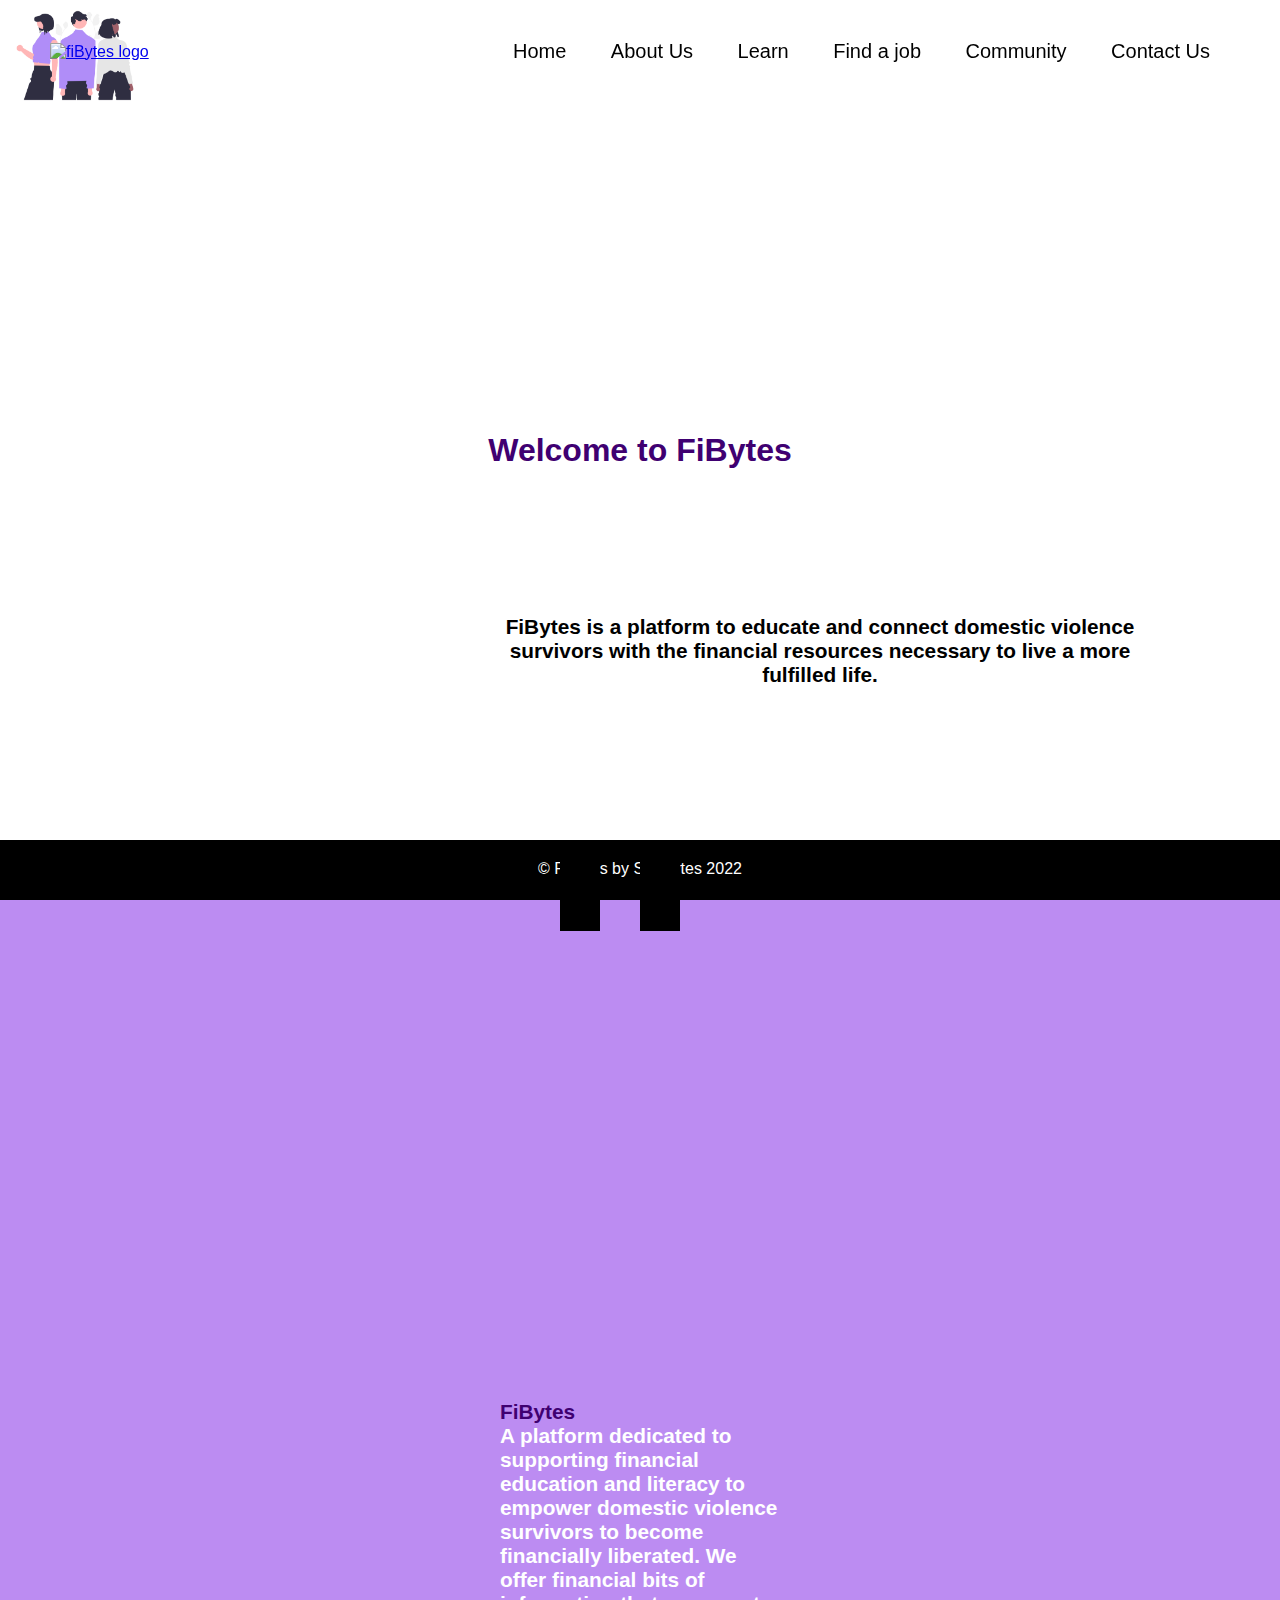
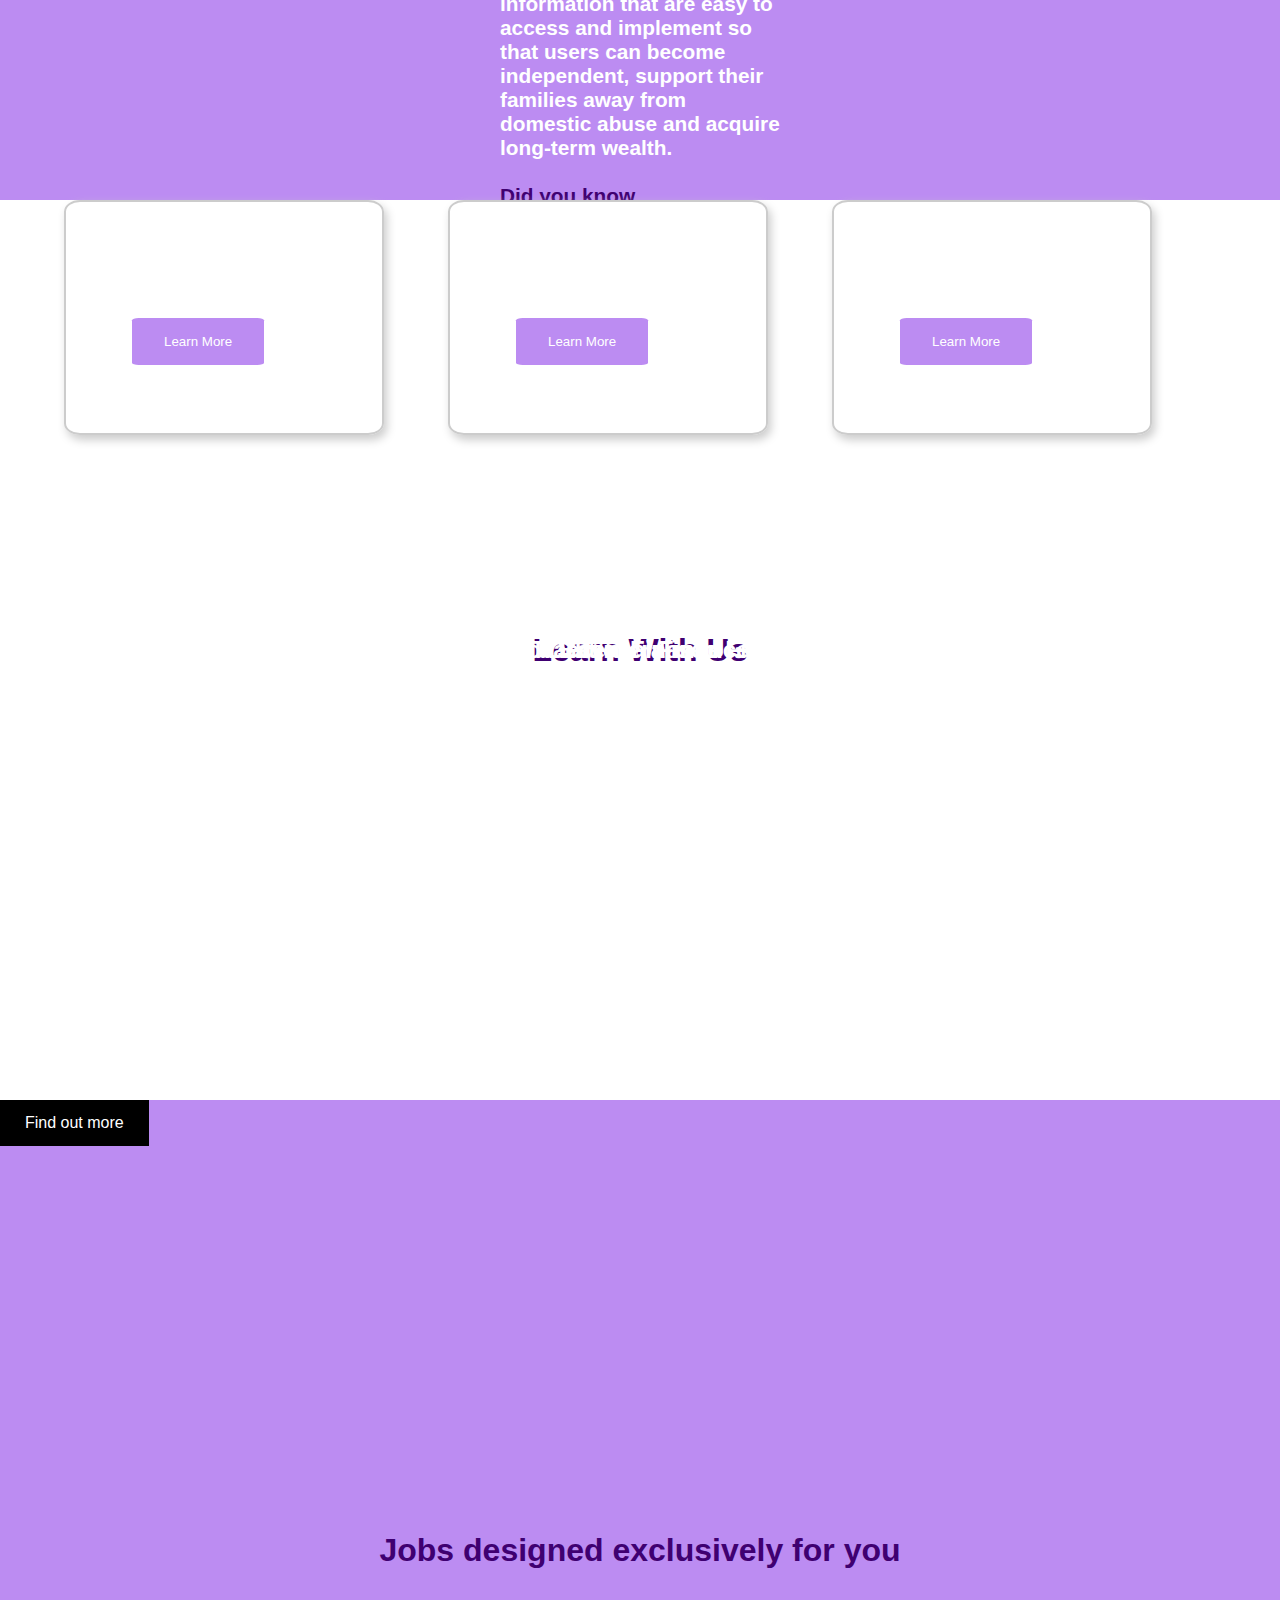
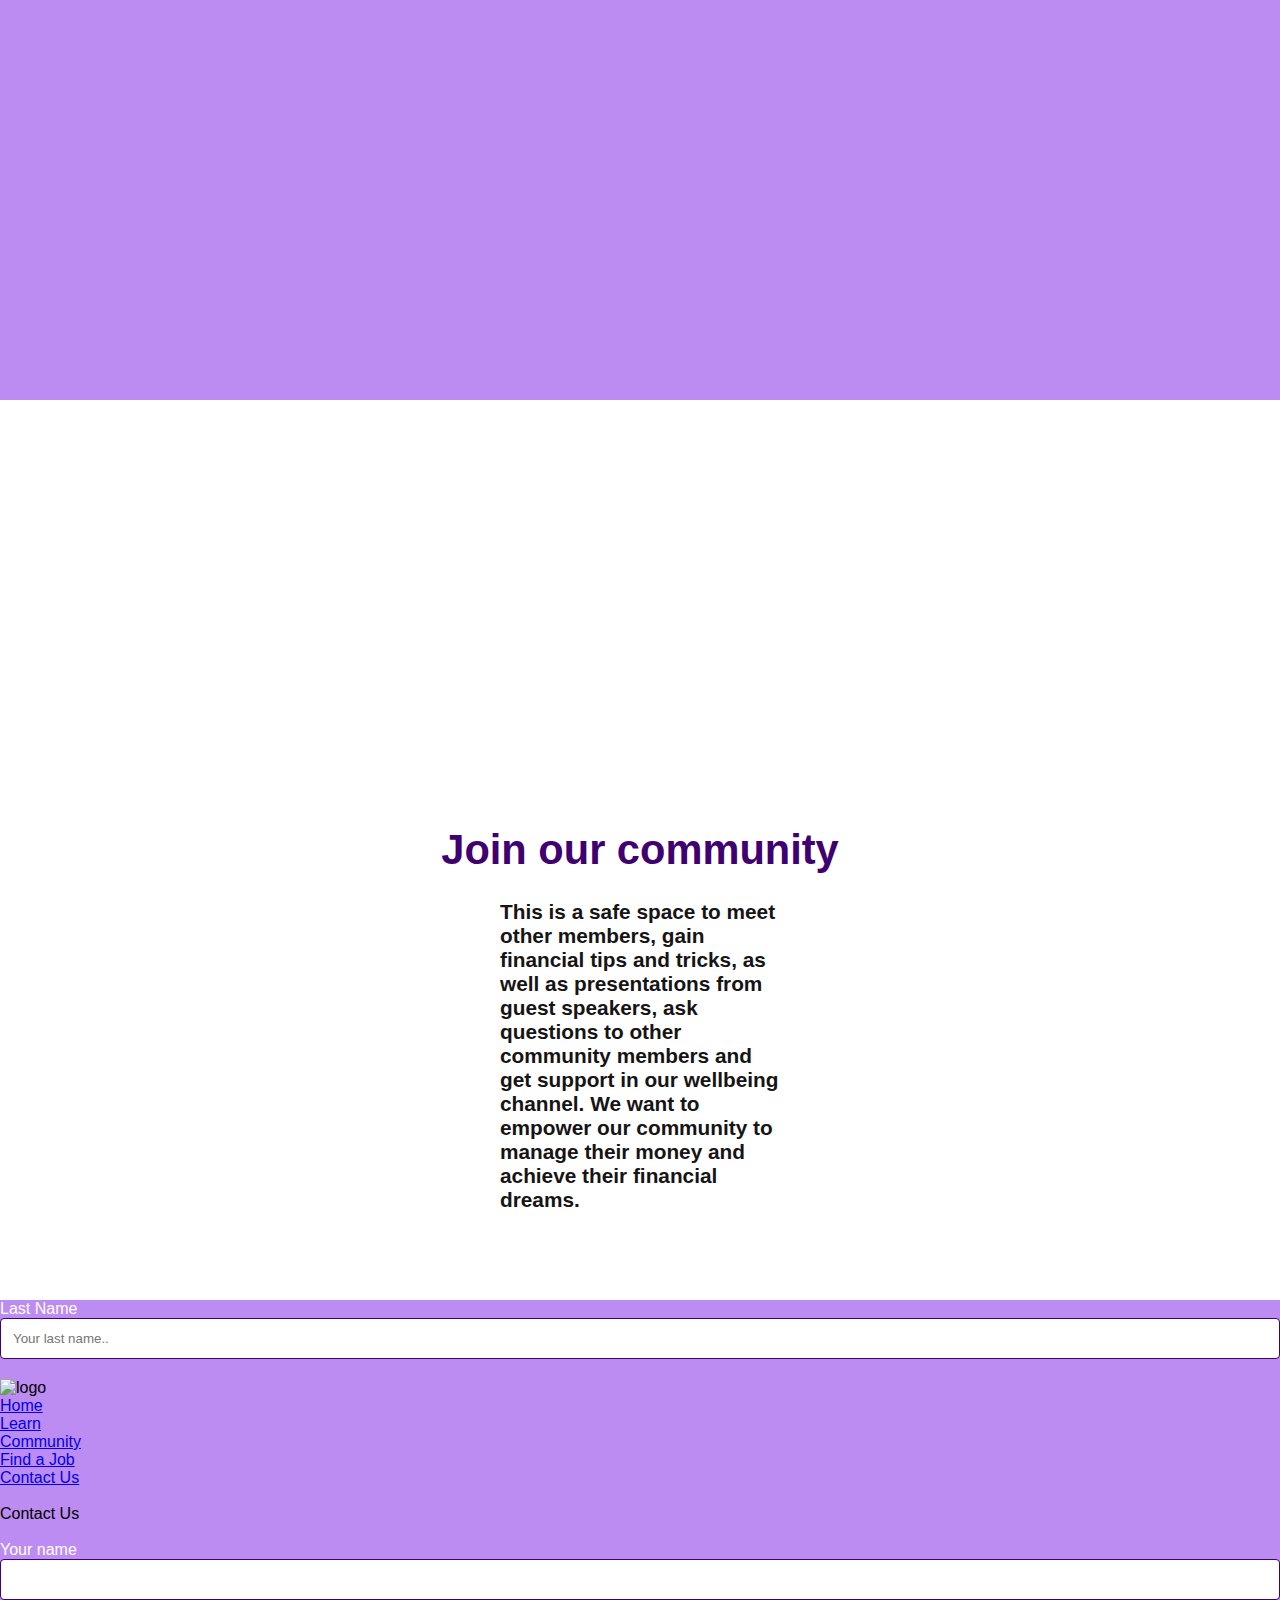
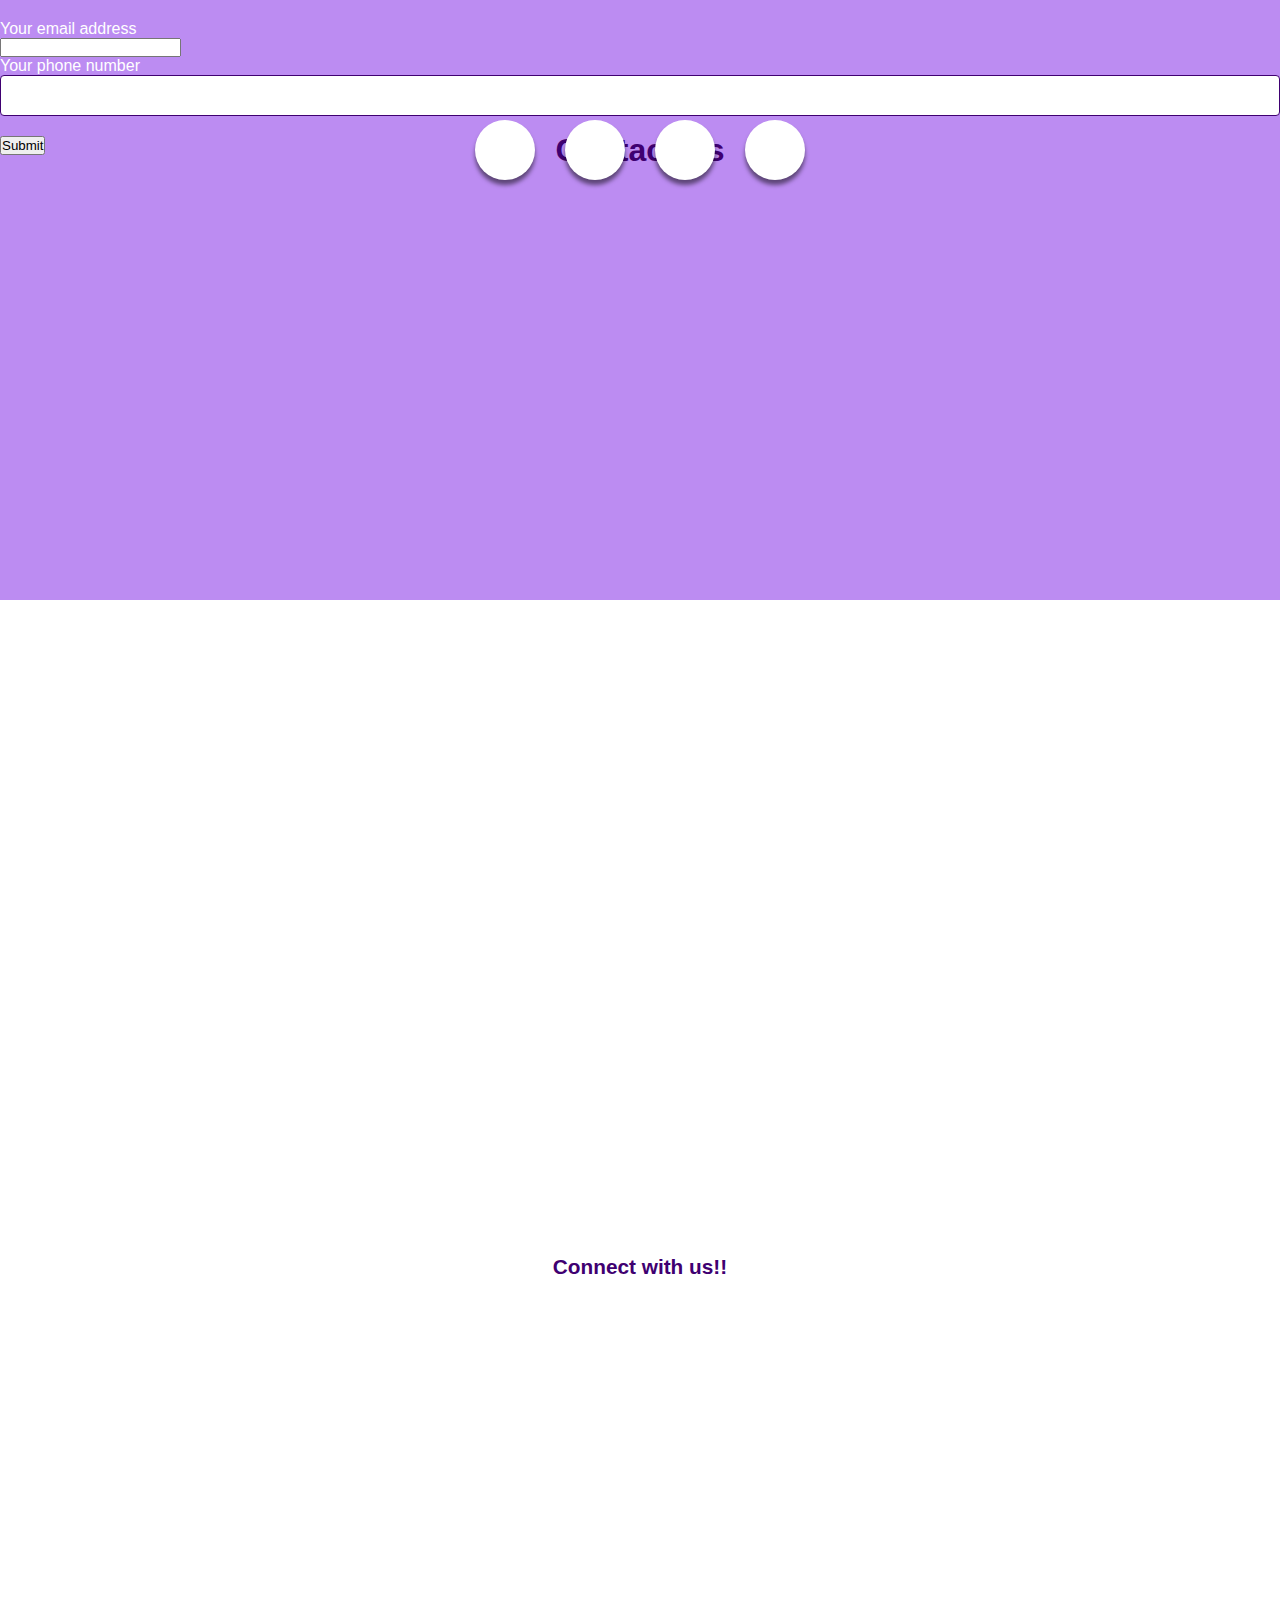
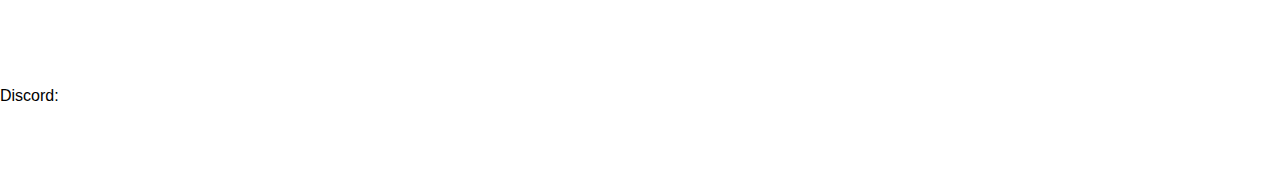
==== commit 2b1f17aa: "Update index.html" ====
--- a/index.html
+++ b/index.html
@@ -6,10 +6,6 @@
     <meta http-equiv="X-UA-Compatible" content="IE=edge">
     <meta name="viewport" content="width=device-width, initial-scale=1.0">
     <title>FiBytes</title>
-    <!-- <link rel="preconnect" href="https://fonts.googleapis.com">
-    <link rel="preconnect" href="https://fonts.gstatic.com" crossorigin>
-    <link href="https://fonts.googleapis.com/css2?family=Roboto+Slab&display=swap" rel="stylesheet"> -->
-    <!-- <link rel="stylesheet" href="./social-media-icons.css"> -->
     <script src="https://kit.fontawesome.com/66aa7c98b3.js" crossorigin="anonymous"></script>
     <link rel="stylesheet" href="css/style.css">
     <link rel="stylesheet" href="css/job_style.css">
@@ -131,50 +127,121 @@
     </section>
 
     <section id="contact">
-        <h3>Contact Us</h3>
-
-        <div class="form-container">
-            <form action="?" method="POST">
-                <label for="fname">First Name</label>
-                <input type="text" id="fname" name="firstname" placeholder="Your name..">
-
-                <label for="lname">Last Name</label>
-                <input type="text" id="lname" name="lastname" placeholder="Your last name..">
-
-                <label for="email">Email</label>
-                <input type="text" id="email" name="email" placeholder="Your email.." required>
-
-                <label for="phone">Phone</label>
-                <input type="tel" id="phone" name="phonenumber" placeholder="123-45-678">
-
-                <label for="subject">Subject</label>
-                <textarea id="subject" name="subject" placeholder="Write something.." style="height:100px"></textarea>
-
-                <input type="submit" value="Submit">
-            </form>
-        </div>
-
-        <div class="social-media">
-            <ul>
-                <li><a href="https://discord.gg/GGpmHweC/" target="blank"><i class="fab fa-discord"></i></a></li>
-                <li><a href="https://www.instagram.com/" target="blank"><i class="fab fa-instagram"></i></a></li>
-                <li><a href="https://www.facebook.com/" target="_blank"><i class="fab fa-facebook"></i></a></li>
-                <li><a href="https://www.linkedin.com/" target="blank"><i class="fab fa-linkedin-in"></i></a></li>
-
-            </ul>
-        </div>
-        <!-- <img src="images/girl.png" alt="girl looking at a phone" /> -->
-    </section>
-
-
-    <div class="footer">
-        <p>&copy; FiBytes by SheBytes 2022 </p>
-        <a href="https://discord.gg/GGpmHweC/" class="fa fa-discord"></a>
-        <a href="https://www.instagram.com/" class="fa fa-instagram"></a>
-        <a href="https://www.facebook.com/" class="fa fa-facebook"></a>
-        <a href="https://www.linkedin.com/" class="fa fa-linked-in" </div>
-
-            <script src="script/script.js"></script>
+        <h1>Contact Us</h1>
+
+        <head>
+            <title>Contact Us page</title>
+            <link rel="stylesheet" href="style.css">
+        </head>
+
+        <label for="lname">Last Name</label>
+        <input type="text" id="lname" name="lastname" placeholder="Your last name..">
+
+
+        <body>
+            <nav class="navbar background">
+
+                <!-- Creating the list of
+            items -->
+
+                <img src="logo.jpg" alt="logo">
+
+                <ul class="nav-list">
+                    <li><a href="#Home">Home</a></li>
+                    <li><a href="#Topics">Learn</a></li>
+                    <li><a href="#ContactUs">Community</a></li>
+                    <li><a href="#AboutUs">Find a Job</a></li>
+                    <li><a href="#AboutUs">Contact Us</a></li>
+                </ul>
+
+
+            </nav>
+            <section class="background firstsection">
+                <div class="box-main">
+
+
+
+                    <form id="fcf-form-id" class="fcf-form-class" method="post" action="contact-form-process.php">
+
+                        <br>
+
+                        <p>Contact Us</p>
+
+                        <br>
+
+                        <div class="fcf-form-group">
+                            <label for="Name" class="fcf-label">Your name</label>
+                            <div class="fcf-input-group">
+                                <input type="text" id="Name" name="Name" class="fcf-form-control" required>
+                            </div>
+                        </div>
+
+                        <div class="fcf-form-group">
+                            <label for="Email" class="fcf-label">Your email address</label>
+                            <div class="fcf-input-group">
+                                <input type="email" id="Email" name="Email" class="fcf-form-control" required>
+                            </div>
+                        </div>
+
+                        <div class="fcf-form-group">
+                            <label for="Phone Number" class="fcf-label">Your phone number</label>
+                            <div class="fcf-input-group">
+                                <input type="number" id="phone" name="Phone Number" class="fcf-form-control" required>
+                            </div>
+                        </div>
+
+
+
+                        <div class="fcf-form-group">
+                            <button type="submit" id="fcf-button" class="fcf-btn fcf-btn-primary fcf-btn-lg fcf-btn-block">Submit</button>
+                        </div>
+
+
+                    </form>
+
+                </div>
+            </section>
+            <section class="service">
+
+
+                <!-- Heading-->
+                <h1 class="h-primary center" style="margin-top:30px;">
+                    Connect with us!!
+                </h1>
+
+            </section>
+            <footer class="background">
+                <p class="text-footer">
+                    Discord:
+                </p>
+
+            </footer>
+        </body>
+
+</html>
+
+<div class="social-media">
+    <ul>
+        <li><a href="https://discord.gg/GGpmHweC/" target="blank"><i class="fab fa-discord"></i></a></li>
+        <li><a href="https://www.instagram.com/" target="blank"><i class="fab fa-instagram"></i></a></li>
+        <li><a href="https://www.facebook.com/" target="_blank"><i class="fab fa-facebook"></i></a></li>
+        <li><a href="https://www.linkedin.com/" target="blank"><i class="fab fa-linkedin-in"></i></a></li>
+
+    </ul>
+</div>
+<!-- <img src="images/girl.png" alt="girl looking at a phone" /> -->
+</section>
+
+
+<div class="footer">
+    <p>&copy; FiBytes by SheBytes 2022 </p>
+    <a href="https://discord.gg/GGpmHweC/" class="fa fa-discord"></a>
+    <a href="https://www.instagram.com/" class="fa fa-instagram"></a>
+    <a href="https://www.facebook.com/" class="fa fa-facebook"></a>
+    <a href="https://www.linkedin.com/" class="fa fa-linked-in"></a>
+</div>
+
+<script src="script/script.js"></script>
 </body>
 
 </html>--- a/style.css
+++ b/style.css
@@ -0,0 +1,293 @@
+* {
+    margin: 0;
+    padding: 0;
+}
+
+html {
+    scroll-behavior: smooth;
+}
+
+body {
+    font-size: 100%;
+    font-family: 'Roboto', sans-serif;
+}
+
+div,
+section,
+span,
+ul,
+li,
+a,
+header {
+    box-sizing: border-box;
+}
+
+
+/*css reset*/
+
+header {
+    width: 100%;
+    display: flex;
+    justify-content: space-between;
+    padding: 20px 50px;
+    align-items: center;
+    position: fixed;
+    z-index: 999;
+}
+
+img {
+    width: 150px;
+    height: auto;
+}
+
+#img1 {
+    padding: 50px 80px;
+}
+
+#nav-items li {
+    list-style: none;
+    display: inline-block;
+    margin: 20px;
+}
+
+#nav-items li a {
+    color: #000;
+    text-decoration: none;
+    font-size: 20px;
+}
+
+section {
+    width: 100%;
+    float: left;
+    height: 100vh;
+    position: relative;
+}
+
+#home {
+    background-color: #FFFFFF;
+}
+
+#about {
+    background-color: #BC8CF2;
+}
+
+#learn {
+    background-color: #FFFFFF;
+}
+
+#job {
+    background-color: #BC8CF2;
+}
+
+#community {
+    background-color: #FFFFFF;
+}
+
+#contact {
+    background-color: #BC8CF2;
+}
+
+h1 {
+    position: absolute;
+    top: 50%;
+    left: 50%;
+    transform: translate(-50%, -50%);
+    color: #3F0071;
+}
+
+
+/* Slideshow container */
+
+.slideshow-container {
+    position: relative;
+    background: #f1f1f1f1;
+}
+
+
+/* Slides */
+
+.mySlides {
+    display: none;
+    padding: 80px;
+    text-align: center;
+}
+
+
+/* Next & previous buttons */
+
+.prev,
+.next {
+    cursor: pointer;
+    position: absolute;
+    top: 50%;
+    width: auto;
+    margin-top: -30px;
+    padding: 16px;
+    color: #888;
+    font-weight: bold;
+    font-size: 20px;
+    border-radius: 0 3px 3px 0;
+    user-select: none;
+}
+
+
+/* Position the "next button" to the right */
+
+.next {
+    position: absolute;
+    right: 0;
+    border-radius: 3px 0 0 3px;
+}
+
+
+/* On hover, add a black background color with a little bit see-through */
+
+.prev:hover,
+.next:hover {
+    background-color: rgba(0, 0, 0, 0.8);
+    color: white;
+}
+
+
+/* The dot/bullet/indicator container */
+
+.dot-container {
+    text-align: center;
+    padding: 20px;
+    background: #ddd;
+}
+
+
+/* The dots/bullets/indicators */
+
+.dot {
+    cursor: pointer;
+    height: 15px;
+    width: 15px;
+    margin: 0 2px;
+    background-color: #bbb;
+    border-radius: 50%;
+    display: inline-block;
+    transition: background-color 0.6s ease;
+}
+
+
+/* Add a background color to the active dot/circle */
+
+.active,
+.dot:hover {
+    background-color: #717171;
+}
+
+
+/* Add an italic font style to all quotes */
+
+q {
+    font-style: italic;
+}
+
+
+/* Add a blue color to the author */
+
+.author {
+    color: #724d9b;
+}
+
+.social-media ul {
+    position: absolute;
+    top: 50%;
+    left: 50%;
+    padding: 0;
+    margin: 0;
+    transform: translate(-50%, -50%);
+    display: flex;
+}
+
+.social-media ul li {
+    list-style: none;
+    margin: 0 15px;
+}
+
+.social-media ul li .fab {
+    font-size: 30px;
+    line-height: 60px;
+    transition: .3s;
+    color: #000;
+}
+
+.social-media ul li .fab:hover {
+    color: #fff;
+}
+
+.social-media ul li a {
+    position: relative;
+    display: block;
+    width: 60px;
+    height: 60px;
+    border-radius: 50%;
+    background-color: #fff;
+    text-align: center;
+    transition: .6s;
+    box-shadow: 0 5px 4px rgba(0, 0, 0, .5);
+}
+
+.social-media ul li a:hover {
+    transform: translate(0, -10%);
+}
+
+.social-media ul li:nth-child(1) a:hover {
+    background-color: #1892d4;
+}
+
+.social-media ul li:nth-child(2) a:hover {
+    background-color: #92088b;
+}
+
+.social-media ul li:nth-child(3) a:hover {
+    background-color: #1892d4;
+}
+
+.social-media ul li:nth-child(4) a:hover {
+    background-color: #1892d4;
+}
+
+
+/* p {
+    position: absolute;
+    top: 50%;
+    left: 50%;
+    transform: translate(-50%, -50%);
+    color: #ffffff;
+    text-align: center;
+} */
+
+h2 {
+    position: absolute;
+    top: 50%;
+    left: 50%;
+    transform: translate(-50%, -50%);
+    color: #ffffff;
+    text-align: justify;
+}
+
+p {}
+
+#desc {
+    position: absolute;
+    top: 50%;
+    left: 50%;
+    transform: translate(-50%, -50%);
+    color: #ffffff;
+    text-align: center;
+}
+
+.footer {
+    position: fixed;
+    left: 0px;
+    bottom: 0px;
+    height: 60px;
+    width: 100%;
+    background-color: #000000;
+    color: white;
+    text-align: center;
+}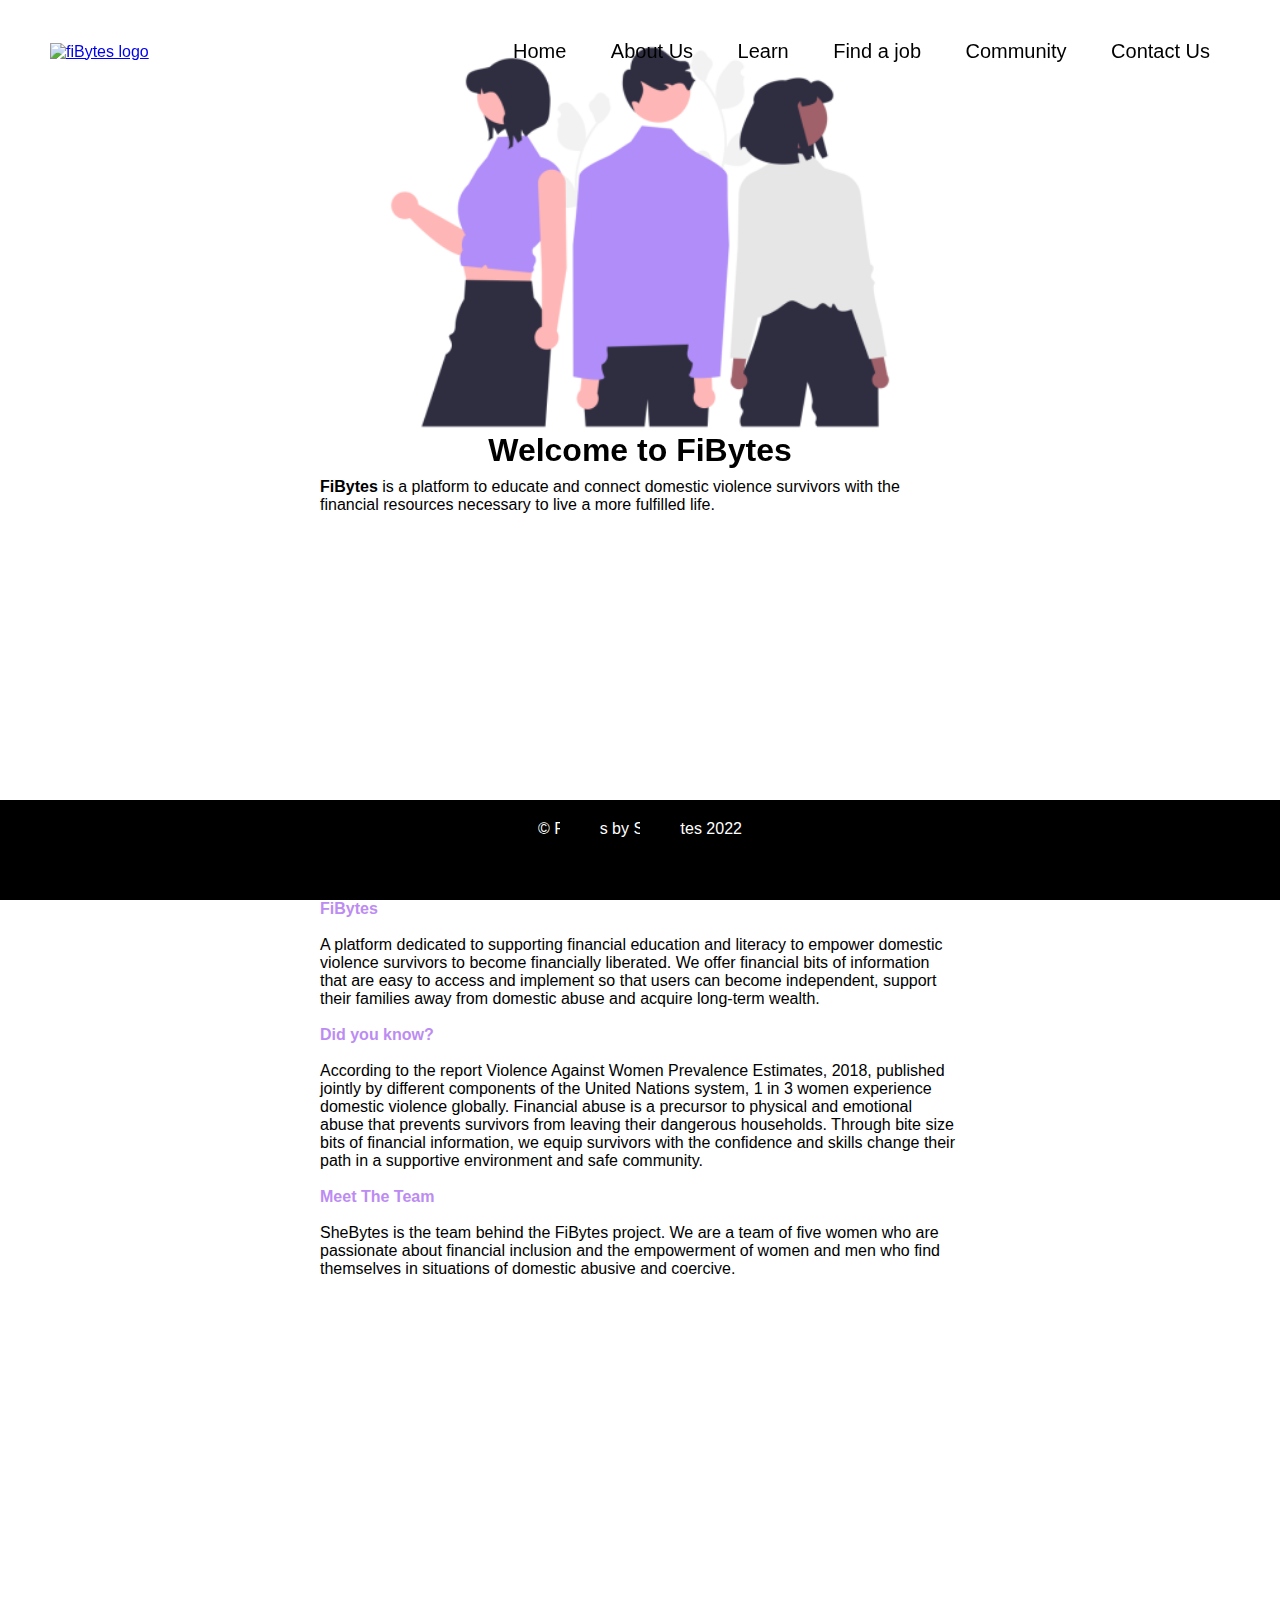
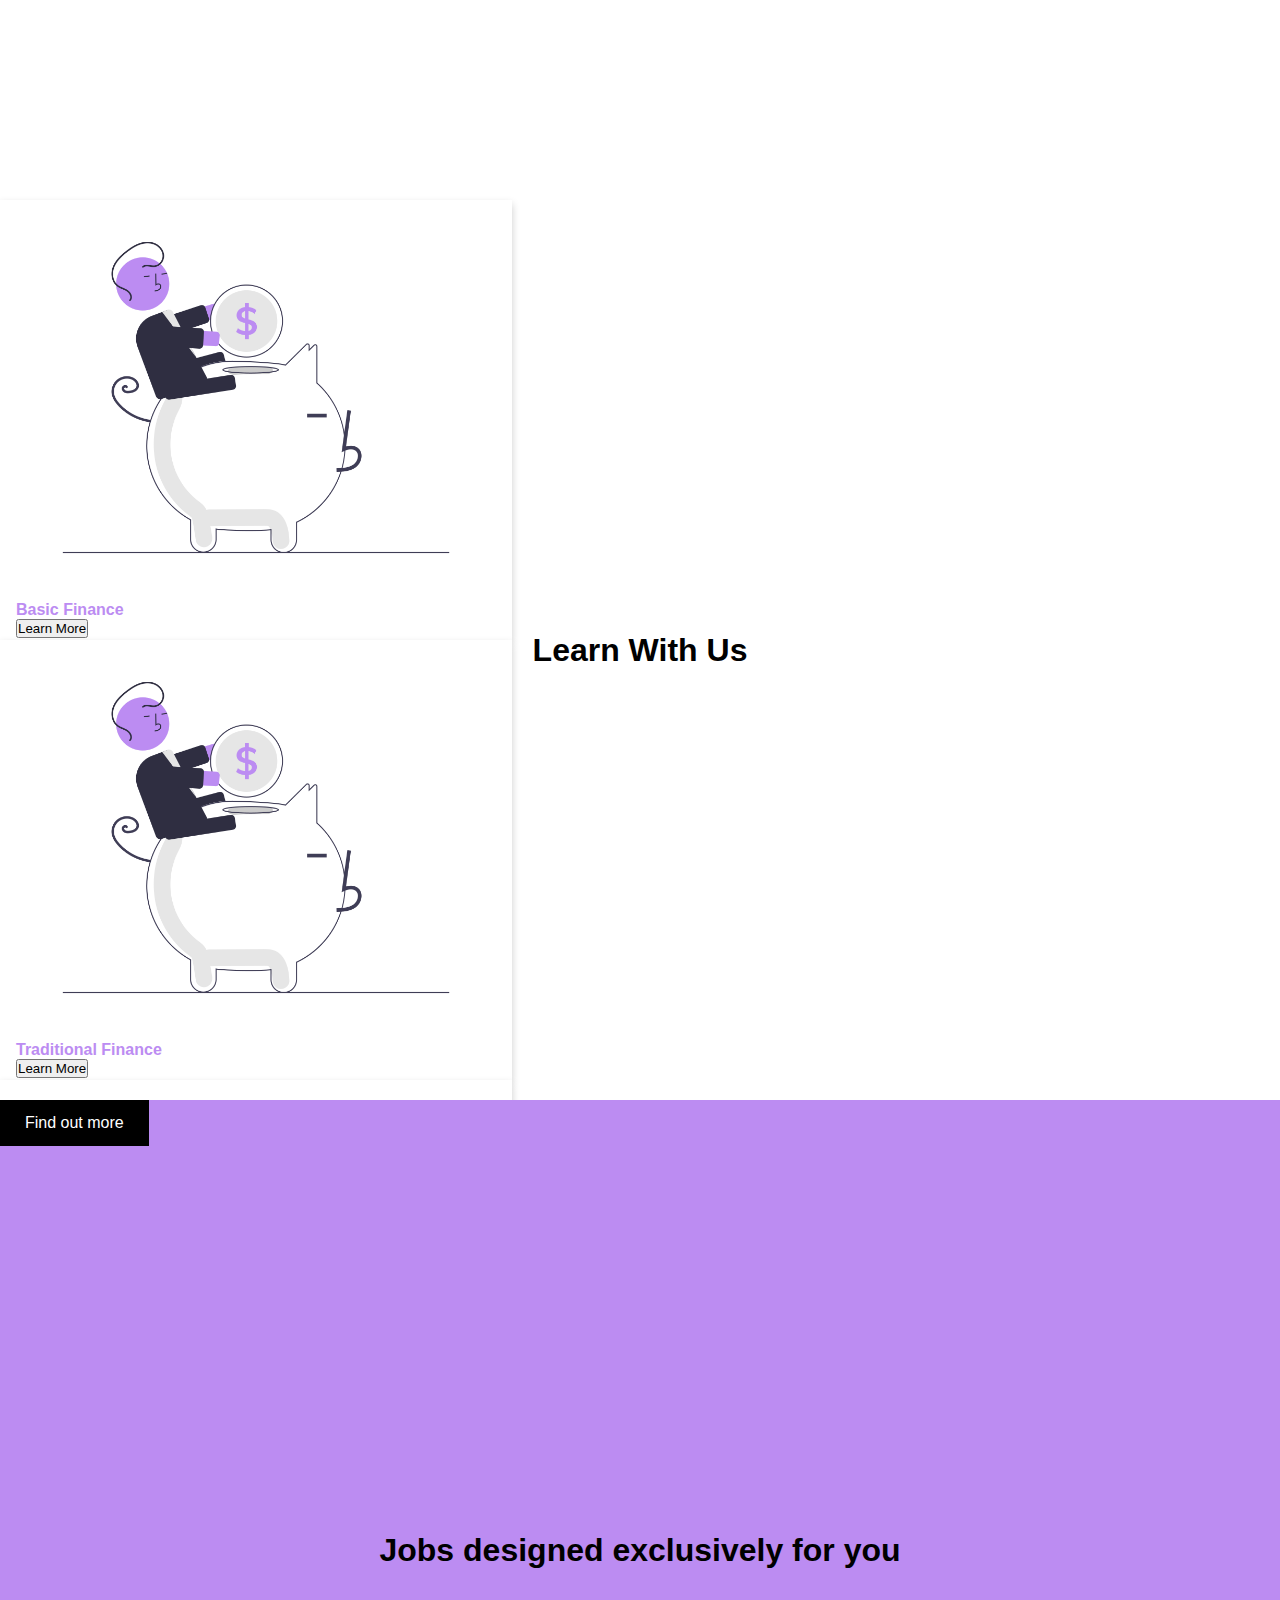
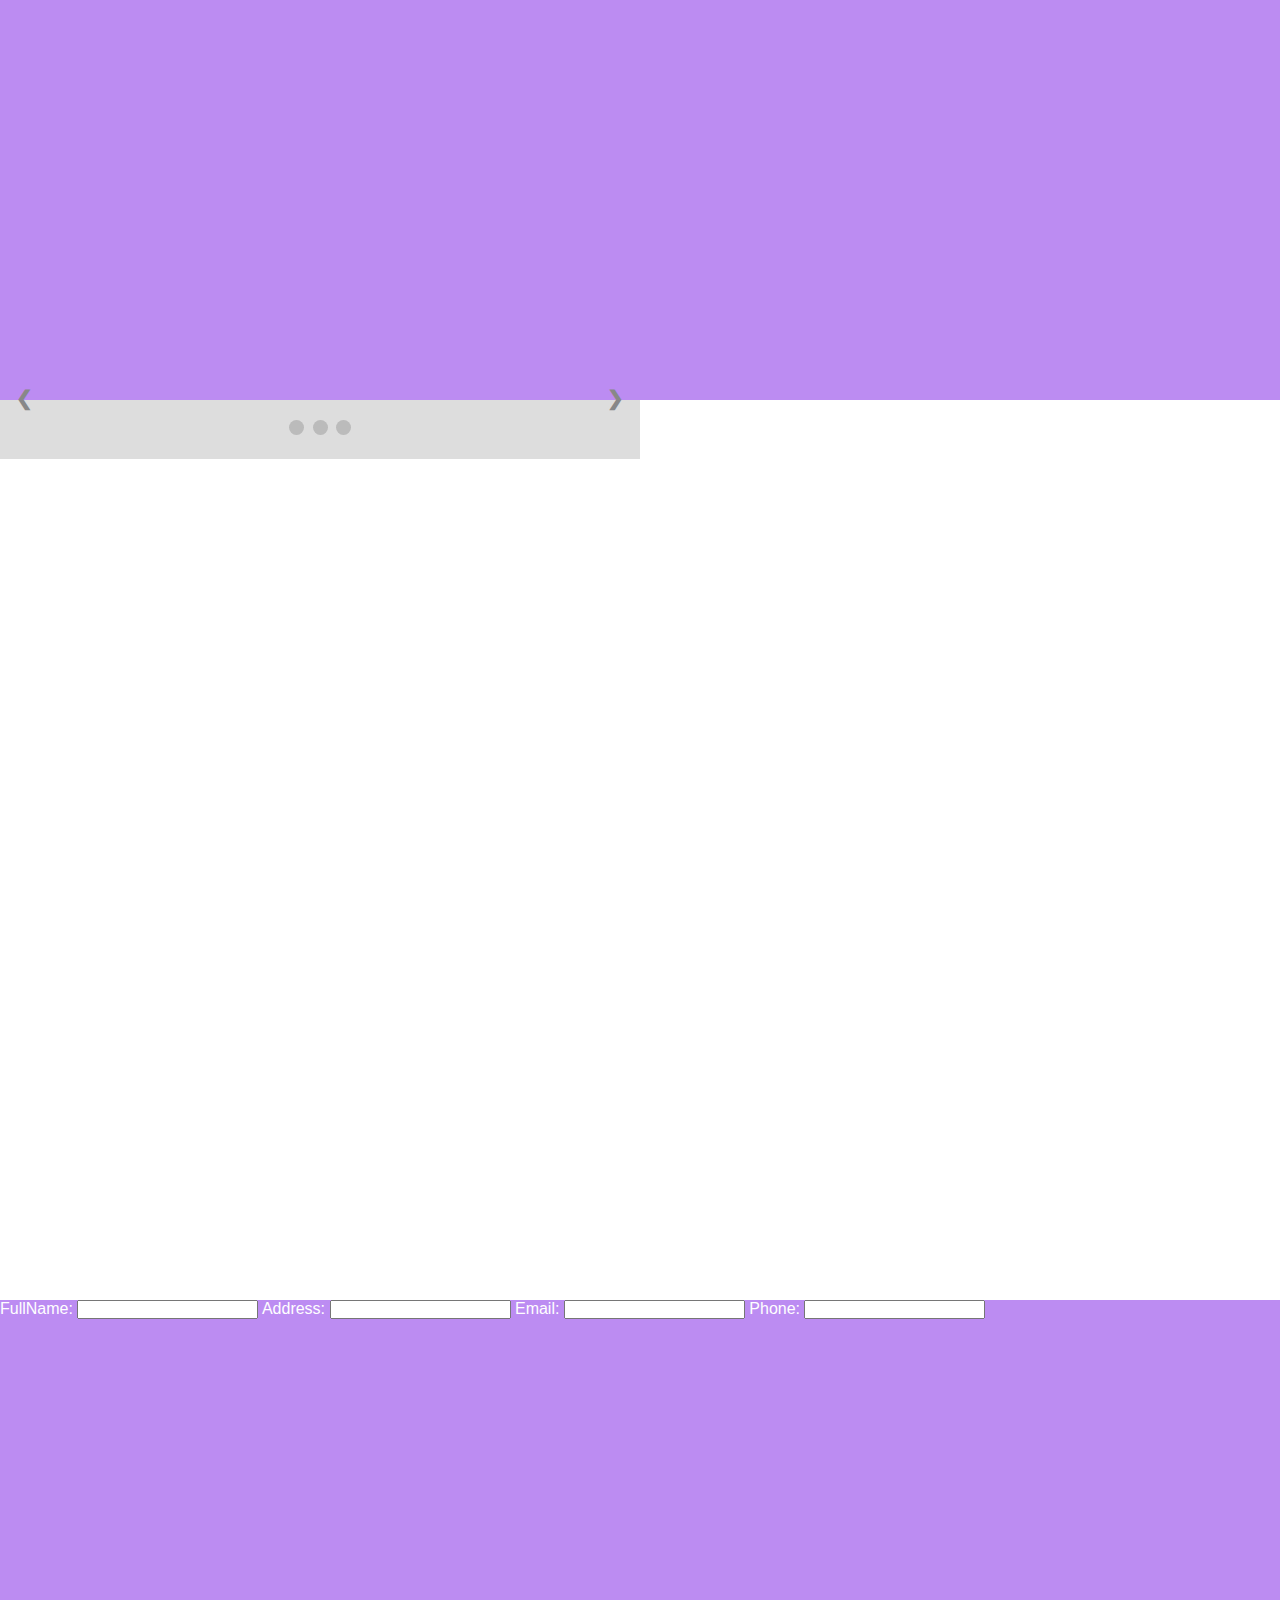
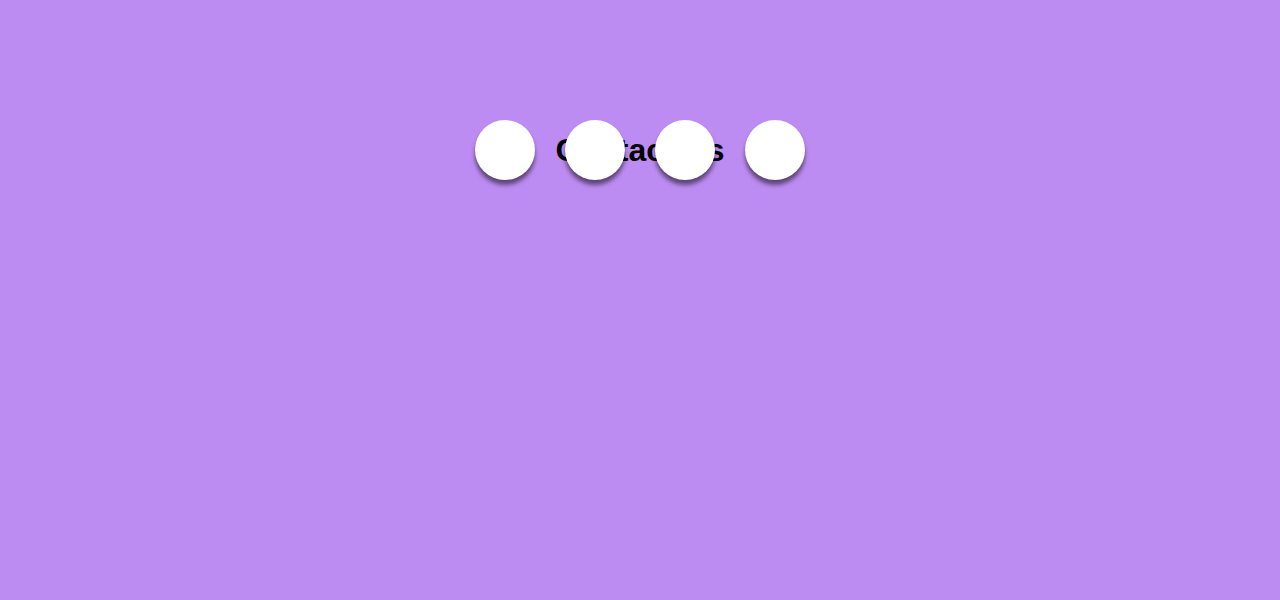
==== commit c534e57c: "amend home and about page" ====
--- a/index.html
+++ b/index.html
@@ -1,247 +1,224 @@
 <!DOCTYPE html>
 <html lang="en">
-
-<head>
-    <meta charset="UTF-8">
-    <meta http-equiv="X-UA-Compatible" content="IE=edge">
-    <meta name="viewport" content="width=device-width, initial-scale=1.0">
+  <head>
+    <meta charset="UTF-8" />
+    <meta http-equiv="X-UA-Compatible" content="IE=edge" />
+    <meta name="viewport" content="width=device-width, initial-scale=1.0" />
     <title>FiBytes</title>
-    <script src="https://kit.fontawesome.com/66aa7c98b3.js" crossorigin="anonymous"></script>
-    <link rel="stylesheet" href="css/style.css">
-    <link rel="stylesheet" href="css/job_style.css">
-</head>
-
-<body>
+    <script
+      src="https://kit.fontawesome.com/66aa7c98b3.js"
+      crossorigin="anonymous"
+    ></script>
+    <link rel="stylesheet" href="style/style.css" />
+    <!-- <link rel="stylesheet" href="css/job_style.css"> -->
+  </head>
+
+  <body>
     <section id="home">
-        <header>
-            <a href="index.html"><img class="logo" src="images/logo.jpg" alt="fiBytes logo"></a>
-            <ul id="nav-items">
-                <li><a href="index.html">Home</a></li>
-                <li><a href="#about">About Us</a></li>
-                <li><a href="#learn">Learn</a></li>
-                <li><a href="#job">Find a job</a></li>
-                <li><a href="#community">Community</a></li>
-                <li><a href="#contact">Contact Us</a></li>
-            </ul>
-        </header>
-
-
+      <header>
+        <a href="index.html"
+          ><img class="logo" src="images/logo.jpg" alt="fiBytes logo"
+        /></a>
+        <ul id="nav-items">
+          <li><a href="index.html">Home</a></li>
+          <li><a href="#about">About Us</a></li>
+          <li><a href="#learn">Learn</a></li>
+          <li><a href="#job">Find a job</a></li>
+          <li><a href="#community">Community</a></li>
+          <li><a href="#contact">Contact Us</a></li>
+        </ul>
+      </header>
+
+      <div class="main">
+        <h1>Welcome to FiBytes</h1>
+        <figure>
+          <img
+            src="./images/people.png"
+            alt="People in the office"
+            width="100%"
+          />
+          <figcaption>
+            <b>FiBytes</b> is a platform to educate and connect domestic
+            violence survivors with the financial resources necessary to live a
+            more fulfilled life.
+          </figcaption>
+        </figure>
+      </div>
+    </section>
+    <section id="about">
+      <!-- <h1>About Us</h1> -->
+      <div class="position">
+        <h4>FiBytes</h4>
+        <br />
+        <p>
+          A platform dedicated to supporting financial education and literacy to
+          empower domestic violence survivors to become financially liberated.
+          We offer financial bits of information that are easy to access and
+          implement so that users can become independent, support their families
+          away from domestic abuse and acquire long-term wealth.
+        </p>
+        <br />
+
+        <h4>Did you know?</h4>
+        <br />
+        <p>
+          According to the report Violence Against Women Prevalence Estimates,
+          2018, published jointly by different components of the United Nations
+          system, 1 in 3 women experience domestic violence globally. Financial
+          abuse is a precursor to physical and emotional abuse that prevents
+          survivors from leaving their dangerous households. Through bite size
+          bits of financial information, we equip survivors with the confidence
+          and skills change their path in a supportive environment and safe
+          community.
+        </p>
+        <br />
+
+        <h4>Meet The Team</h4>
+        <br />
+        <p>
+          SheBytes is the team behind the FiBytes project. We are a team of five
+          women who are passionate about financial inclusion and the empowerment
+          of women and men who find themselves in situations of domestic abusive
+          and coercive.
+        </p>
+      </div>
+    </section>
+
+    <section id="learn">
+      <h1>Learn With Us</h1>
+      <div class="card">
+        <img src="./images/piggy.png" alt="piggy bank" width="100%" />
         <div class="container">
-            <h1>Welcome to FiBytes</h1>
-            <img src="./images/people.png" alt="People in the office" />
-            <p class="center">FiBytes is a platform to educate and connect domestic violence survivors with the financial resources necessary to live a more fulfilled life.</p>
-        </div>
-
-    </section>
-    <section id="about">
-        <!-- <h1>About Us</h1> -->
-        <div class="position">
-            <h4>FiBytes</h4>
-            <p>A platform dedicated to supporting financial education and literacy to empower domestic violence survivors to become financially liberated. We offer financial bits of information that are easy to access and implement so that users can become
-                independent, support their families away from domestic abuse and acquire long-term wealth. </p>
-            <br/>
-
-            <h4>Did you know</h4>
-            <p>
-                According to the report Violence Against Women Prevalence Estimates, 2018, published jointly by different components of the United Nations system, 1 in 3 women experience domestic violence globally. Financial abuse is a precursor to physical and emotional
-                abuse that prevents survivors from leaving their dangerous households. Through bite size bits of financial information, we equip survivors with the confidence and skills change their path in a supportive environment and safe community.
-            </p>
-            <br />
-
-            <h4>Who are we</h4>
-            <p>She Bytes is the team behind the FiBytes project. We are a team of five women who are passionate about financial inclusion and the empowerment of women and men who find themselves in situations of domestic abusive and coercive. </p>
-        </div>
-    </section>
-    <section id="learn">
-        <h1>Learn With Us</h1>
-        <p>
-
-        </p>
+          <h4><b>Basic Finance</b></h4>
+          <input href="#" type="button" value="Learn More" />
+        </div>
+      </div>
+      <div class="card">
+        <img src="./images/piggy.png" alt="piggy bank" width="100%" />
         <div class="container">
-            <div class="box">
-                <h2>Basic Finance</h2>
-                <br>
-                <br>
-                <input href="#" type="button" value="Learn More">
-            </div>
-        </div>
+          <h4><b>Traditional Finance</b></h4>
+          <input href="#" type="button" value="Learn More" />
+        </div>
+      </div>
+      <div class="card">
+        <img src="./images/piggy.png" alt="piggy bank" width="100%" />
         <div class="container">
-            <div class="box">
-                <h2>Traditional Finance</h2>
-                <br>
-                <br>
-                <input href="#" type="button" value="Learn More">
-            </div>
-        </div>
-        <div class="container">
-            <div class="box">
-                <h2>Crypto/Decenteralised Finance</h2>
-                <br>
-                <br>
-                <input href="#" type="button" value="Learn More">
-            </div>
-        </div>
+          <h4><b>Crypto/Decentralised Finance</b></h4>
+          <input href="#" type="button" value="Learn More" />
+        </div>
+      </div>
     </section>
 
     <section id="job">
-        <h1>Jobs designed exclusively for you</h1>
-        <a class="button" href="job.html" target="_blank">Find out more</a>
+      <h1>Jobs designed exclusively for you</h1>
+      <a class="button" href="job.html" target="_blank">Find out more</a>
     </section>
     <section id="community">
-
-        <div class="space">
+      <!-- <div class="space">
             <h1>Join our community</h1>
             <p> This is a safe space to meet other members, gain financial tips and tricks, as well as presentations from guest speakers, ask questions to other community members and get support in our wellbeing channel. We want to empower our community to
                 manage their money and achieve their financial dreams. </p>
-        </div>
-        <!-- Slideshow container -->
-        <div class="slideshow-container">
-
-            <!-- Full-width slides/quotes -->
-            <div class="mySlides">
-                <q>This community has been a lifeline for me, receiving support from other members and learning how to manage my finances has given me more independence and I feel stronger knowing that I can become financially independent.</q>
-                <p class="author">- Jessica Waters</p>
-            </div>
-
-            <div class="mySlides">
-                <q>I have learnt new ways I can save and make investments that will help me to achieve my financial goals. I have managed to save my first $200 dollars and it feels great.</q>
-                <p class="author">- Eli Hill</p>
-            </div>
-
-            <div class="mySlides">
-                <q>This course helped me become more self-confident and assured in gaining control of my life. </q>
-                <p class="author">- Tracey Sings</p>
-            </div>
-
-            <!-- Next/prev buttons -->
-            <a class="prev" onclick="plusSlides(-1)">&#10094;</a>
-            <a class="next" onclick="plusSlides(1)">&#10095;</a>
-        </div>
-
-        <!-- Dots/bullets/indicators -->
-        <div class="dot-container">
-            <span class="dot" onclick="currentSlide(1)"></span>
-            <span class="dot" onclick="currentSlide(2)"></span>
-            <span class="dot" onclick="currentSlide(3)"></span>
-        </div>
+        </div> -->
+      <!-- Slideshow container -->
+      <div class="slideshow-container">
+        <!-- Full-width slides/quotes -->
+        <div class="mySlides">
+          <q
+            >This community has been a lifeline for me, receiving support from
+            other members and learning how to manage my finances has given me
+            more independence and I feel stronger knowing that I can become
+            financially independent.</q
+          >
+          <p class="author">- Jessica Waters</p>
+        </div>
+
+        <div class="mySlides">
+          <q
+            >I have learnt new ways I can save and make investments that will
+            help me to achieve my financial goals. I have managed to save my
+            first $200 dollars and it feels great.</q
+          >
+          <p class="author">- Eli Hill</p>
+        </div>
+
+        <div class="mySlides">
+          <q
+            >This course helped me become more self-confident and assured in
+            gaining control of my life.
+          </q>
+          <p class="author">- Tracey Sings</p>
+        </div>
+
+        <!-- Next/prev buttons -->
+        <a class="prev" onclick="plusSlides(-1)">&#10094;</a>
+        <a class="next" onclick="plusSlides(1)">&#10095;</a>
+      </div>
+
+      <!-- Dots/bullets/indicators -->
+      <div class="dot-container">
+        <span class="dot" onclick="currentSlide(1)"></span>
+        <span class="dot" onclick="currentSlide(2)"></span>
+        <span class="dot" onclick="currentSlide(3)"></span>
+      </div>
     </section>
 
     <section id="contact">
+      <div class="form">
         <h1>Contact Us</h1>
-
-        <head>
-            <title>Contact Us page</title>
-            <link rel="stylesheet" href="style.css">
-        </head>
-
-        <label for="lname">Last Name</label>
-        <input type="text" id="lname" name="lastname" placeholder="Your last name..">
-
-
-        <body>
-            <nav class="navbar background">
-
-                <!-- Creating the list of
-            items -->
-
-                <img src="logo.jpg" alt="logo">
-
-                <ul class="nav-list">
-                    <li><a href="#Home">Home</a></li>
-                    <li><a href="#Topics">Learn</a></li>
-                    <li><a href="#ContactUs">Community</a></li>
-                    <li><a href="#AboutUs">Find a Job</a></li>
-                    <li><a href="#AboutUs">Contact Us</a></li>
-                </ul>
-
-
-            </nav>
-            <section class="background firstsection">
-                <div class="box-main">
-
-
-
-                    <form id="fcf-form-id" class="fcf-form-class" method="post" action="contact-form-process.php">
-
-                        <br>
-
-                        <p>Contact Us</p>
-
-                        <br>
-
-                        <div class="fcf-form-group">
-                            <label for="Name" class="fcf-label">Your name</label>
-                            <div class="fcf-input-group">
-                                <input type="text" id="Name" name="Name" class="fcf-form-control" required>
-                            </div>
-                        </div>
-
-                        <div class="fcf-form-group">
-                            <label for="Email" class="fcf-label">Your email address</label>
-                            <div class="fcf-input-group">
-                                <input type="email" id="Email" name="Email" class="fcf-form-control" required>
-                            </div>
-                        </div>
-
-                        <div class="fcf-form-group">
-                            <label for="Phone Number" class="fcf-label">Your phone number</label>
-                            <div class="fcf-input-group">
-                                <input type="number" id="phone" name="Phone Number" class="fcf-form-control" required>
-                            </div>
-                        </div>
-
-
-
-                        <div class="fcf-form-group">
-                            <button type="submit" id="fcf-button" class="fcf-btn fcf-btn-primary fcf-btn-lg fcf-btn-block">Submit</button>
-                        </div>
-
-
-                    </form>
-
-                </div>
-            </section>
-            <section class="service">
-
-
-                <!-- Heading-->
-                <h1 class="h-primary center" style="margin-top:30px;">
-                    Connect with us!!
-                </h1>
-
-            </section>
-            <footer class="background">
-                <p class="text-footer">
-                    Discord:
-                </p>
-
-            </footer>
-        </body>
-
+        <form method="post">
+          <label
+            >FullName:
+            <input name="submitted-name" autocomplete="name" />
+          </label>
+          <label
+            >Address:
+            <input address="submitted-address" autocomplete="address" />
+          </label>
+          <label
+            >Email:
+            <input email="submitted-email" autocomplete="email" />
+          </label>
+          <label
+            >Phone:
+            <input phone="submitted-phone" autocomplete="phone" />
+          </label>
+        </form>
+      </div>
+      <div class="social-media">
+        <ul>
+          <li>
+            <a href="https://discord.gg/GGpmHweC/" target="blank"
+              ><i class="fab fa-discord"></i
+            ></a>
+          </li>
+          <li>
+            <a href="https://www.instagram.com/" target="blank"
+              ><i class="fab fa-instagram"></i
+            ></a>
+          </li>
+          <li>
+            <a href="https://www.facebook.com/" target="_blank"
+              ><i class="fab fa-facebook"></i
+            ></a>
+          </li>
+          <li>
+            <a href="https://www.linkedin.com/" target="blank"
+              ><i class="fab fa-linkedin-in"></i
+            ></a>
+          </li>
+        </ul>
+      </div>
+      <!-- <img src="images/girl.png" alt="girl looking at a phone" /> -->
+    </section>
+
+    <div class="footer">
+      <p>&copy; FiBytes by SheBytes 2022</p>
+      <a href="https://discord.gg/GGpmHweC/" class="fa fa-discord"></a>
+      <a href="https://www.instagram.com/" class="fa fa-instagram"></a>
+      <a href="https://www.facebook.com/" class="fa fa-facebook"></a>
+      <a href="https://www.linkedin.com/" class="fa fa-linked-in"></a>
+    </div>
+
+    <script src="script/script.js"></script>
+  </body>
 </html>
-
-<div class="social-media">
-    <ul>
-        <li><a href="https://discord.gg/GGpmHweC/" target="blank"><i class="fab fa-discord"></i></a></li>
-        <li><a href="https://www.instagram.com/" target="blank"><i class="fab fa-instagram"></i></a></li>
-        <li><a href="https://www.facebook.com/" target="_blank"><i class="fab fa-facebook"></i></a></li>
-        <li><a href="https://www.linkedin.com/" target="blank"><i class="fab fa-linkedin-in"></i></a></li>
-
-    </ul>
-</div>
-<!-- <img src="images/girl.png" alt="girl looking at a phone" /> -->
-</section>
-
-
-<div class="footer">
-    <p>&copy; FiBytes by SheBytes 2022 </p>
-    <a href="https://discord.gg/GGpmHweC/" class="fa fa-discord"></a>
-    <a href="https://www.instagram.com/" class="fa fa-instagram"></a>
-    <a href="https://www.facebook.com/" class="fa fa-facebook"></a>
-    <a href="https://www.linkedin.com/" class="fa fa-linked-in"></a>
-</div>
-
-<script src="script/script.js"></script>
-</body>
-
-</html>--- a/style/style.css
+++ b/style/style.css
@@ -0,0 +1,462 @@
+* {
+  margin: 0;
+  padding: 0;
+}
+
+html {
+  scroll-behavior: smooth;
+}
+
+body {
+  font-size: 100%;
+  font-family: Arial, sans-serif;
+}
+
+div,
+section,
+span,
+ul,
+li,
+a,
+header {
+  box-sizing: border-box;
+}
+/*css reset*/
+
+header {
+  width: 100%;
+  display: flex;
+  justify-content: space-between;
+  padding: 20px 50px;
+  align-items: center;
+  position: fixed;
+  /* z-index: 999; */
+}
+
+.main {
+  display: block;
+  margin-left: auto;
+  margin-right: auto;
+  width: 50%;
+  border-radius: 50%;
+  font-family: Arial, sans-serif;
+}
+
+img.logo {
+  width: 200px;
+  height: auto;
+}
+
+#nav-items li {
+  list-style: none;
+  display: inline-block;
+  margin: 20px;
+}
+
+#nav-items li a {
+  color: #000;
+  text-decoration: none;
+  font-size: 20px;
+}
+
+section {
+  width: 100%;
+  float: left;
+  height: 100vh;
+  position: relative;
+}
+
+#home {
+  background-color: #ffffff;
+  width: 100%;
+  float: left;
+  height: 100vh;
+  position: relative;
+}
+
+#about {
+  background-color: #ffffff;
+}
+
+#learn {
+  background-color: #ffffff;
+}
+
+#job {
+  background-color: #bc8cf2;
+}
+
+#community {
+  background-color: #ffffff;
+}
+
+#contact {
+  background-color: #bc8cf2;
+}
+
+h1.home_title {
+  position: absolute;
+  top: 50%;
+  left: 50%;
+  transform: translate(-50%, -50%);
+  color: #3f0071;
+}
+
+h2 {
+  text-align: center;
+}
+
+.center {
+  display: block;
+  margin-left: auto;
+  margin-right: auto;
+  padding: 500px;
+  width: 50%;
+  border-radius: 50%;
+  font-family: Arial, sans-serif;
+  font-size: 1.3rem;
+  font-weight: bold;
+}
+
+.position {
+  /* display: block;
+  margin-left: auto;
+  margin-right: auto; 
+  padding: 500px;
+  width: 100%;
+  border-radius: 50%;
+  font-family: Arial, sans-serif;
+  font-size: 1.3rem;
+  font-weight: bold;
+  color: #fff;
+  */
+  display: block;
+  margin-left: auto;
+  margin-right: auto;
+  width: 50%;
+  border-radius: 50%;
+  font-family: Arial, sans-serif;
+}
+
+.space {
+  display: block;
+  margin-left: auto;
+  margin-right: auto;
+  padding: 500px;
+  width: 100%;
+  border-radius: 50%;
+  font-family: Arial, sans-serif;
+  font-size: 1.3rem;
+  font-weight: bold;
+  color: rgb(22, 20, 20);
+}
+
+h1 {
+  position: absolute;
+  top: 50%;
+  left: 50%;
+  transform: translate(-50%, -50%);
+  color: #000;
+}
+
+.card {
+  box-shadow: 0 4px 8px 0 rgba(0, 0, 0, 0.2);
+  transition: 0.3s;
+  width: 40%;
+}
+
+.card:hover {
+  box-shadow: 0 8px 16px 0 rgba(0, 0, 0, 0.2);
+}
+
+.container {
+  padding: 2px 16px;
+}
+
+#job a:link,
+a:visited {
+  background-color: #000;
+  color: #ffffff;
+  padding: 14px 25px;
+  text-align: center;
+  text-decoration: none;
+  display: inline-block;
+}
+
+#job a:hover,
+a:active {
+  background-color: #3f0071;
+}
+
+h4 {
+  color: #bc8cf2;
+}
+/* Slideshow container */
+
+.slideshow-container {
+  position: relative;
+  background: #f1f1f1f1;
+  width: 50%;
+}
+/* Slides */
+
+.mySlides {
+  display: none;
+  padding: 80px;
+  text-align: center;
+}
+/* Next & previous buttons */
+
+.prev,
+.next {
+  cursor: pointer;
+  position: absolute;
+  top: 50%;
+  width: auto;
+  margin-top: -30px;
+  padding: 16px;
+  color: #888;
+  font-weight: bold;
+  font-size: 20px;
+  border-radius: 0 3px 3px 0;
+  user-select: none;
+}
+/* Position the "next button" to the right */
+
+.next {
+  position: absolute;
+  right: 0;
+  border-radius: 3px 0 0 3px;
+}
+/* On hover, add a black background color with a little bit see-through */
+
+.prev:hover,
+.next:hover {
+  background-color: rgba(0, 0, 0, 0.8);
+  color: white;
+}
+/* The dot/bullet/indicator container */
+
+.dot-container {
+  text-align: center;
+  padding: 20px;
+  background: #ddd;
+  width: 50%;
+}
+/* The dots/bullets/indicators */
+
+.dot {
+  cursor: pointer;
+  height: 15px;
+  width: 15px;
+  margin: 0 2px;
+  background-color: #bbb;
+  border-radius: 50%;
+  display: inline-block;
+  transition: background-color 0.6s ease;
+}
+/* Add a background color to the active dot/circle */
+
+.active,
+.dot:hover {
+  background-color: #717171;
+}
+/* Add an italic font style to all quotes */
+
+q {
+  font-style: italic;
+}
+
+.center {
+  text-align: center;
+}
+
+h3 {
+  color: white;
+  text-align: center;
+}
+/* form CSS */
+
+input[type="tel"],
+input[type="number"],
+input[type="text"],
+select,
+textarea {
+  width: 100%;
+  padding: 12px;
+  border: 1px solid #3f0071;
+  border-radius: 4px;
+  box-sizing: border-box;
+  width: 100%;
+  margin-bottom: 20px;
+  resize: vertical;
+}
+
+label {
+  color: white;
+}
+
+input[type="submit"] {
+  background-color: #3f0071;
+  color: white;
+  padding: 12px 20px;
+  border: none;
+  border-radius: 4px;
+  cursor: pointer;
+}
+
+.form {
+  display: block;
+}
+/* table CSS */
+
+#alignment {
+  width: 40%;
+  color: white;
+  margin-left: auto;
+  margin-right: auto;
+}
+
+th {
+  text-align: left;
+}
+
+.social-media ul {
+  position: absolute;
+  top: 50%;
+  left: 50%;
+  padding: 0;
+  margin: 0;
+  transform: translate(-50%, -50%);
+  display: flex;
+}
+
+.social-media ul li {
+  list-style: none;
+  margin: 0 15px;
+}
+
+.social-media ul li .fab {
+  font-size: 30px;
+  line-height: 60px;
+  transition: 0.3s;
+  color: #000;
+}
+
+.social-media ul li .fab:hover {
+  color: #fff;
+}
+
+.social-media ul li a {
+  position: relative;
+  display: block;
+  width: 60px;
+  height: 60px;
+  border-radius: 50%;
+  background-color: #fff;
+  text-align: center;
+  transition: 0.6s;
+  box-shadow: 0 5px 4px rgba(0, 0, 0, 0.5);
+}
+
+.social-media ul li a:hover {
+  transform: translate(0, -10%);
+}
+
+.social-media ul li:nth-child(1) a:hover {
+  background-color: #1892d4;
+}
+
+.social-media ul li:nth-child(2) a:hover {
+  background-color: #92088b;
+}
+
+.social-media ul li:nth-child(3) a:hover {
+  background-color: #1892d4;
+}
+
+.social-media ul li:nth-child(4) a:hover {
+  background-color: #1892d4;
+}
+/* p {
+    position: absolute;
+    top: 50%;
+    left: 50%;
+    transform: translate(-50%, -50%);
+    color: #ffffff;
+    text-align: center;
+} */
+
+h2 {
+  position: absolute;
+  top: 50%;
+  left: 50%;
+  transform: translate(-50%, -50%);
+  color: #ffffff;
+  text-align: justify;
+}
+
+#intro {
+  position: absolute;
+  top: 50%;
+  left: 50%;
+  transform: translate(-50%, -50%);
+  color: #000000;
+  text-align: center;
+}
+
+#desc {
+  position: absolute;
+  top: 50%;
+  left: 50%;
+  transform: translate(-50%, -50%);
+  color: #ffffff;
+  text-align: center;
+}
+
+.footer {
+  position: fixed;
+  padding: 20px;
+  left: 0px;
+  bottom: 0px;
+  height: 100px;
+  width: 100%;
+  background-color: #000000;
+  color: white;
+  text-align: center;
+}
+
+.footer .fa {
+  padding: 20px;
+  font-size: 30px;
+  width: 50px;
+  text-align: center;
+  text-decoration: none;
+}
+/* Discord */
+
+.footer .fa-discord {
+  background: #000000;
+  color: white;
+}
+/* Facebook */
+
+.footer .fa-facebook {
+  background: #000000;
+  color: white;
+}
+/* Linkedin */
+
+.footer .fa-linkedin-in {
+  background: #000000;
+  color: white;
+}
+
+@media screen and (max-width: 600px) {
+  .col-25,
+  .col-75,
+  input[type="submit"] {
+    width: 100%;
+    margin-top: 0;
+  }
+}
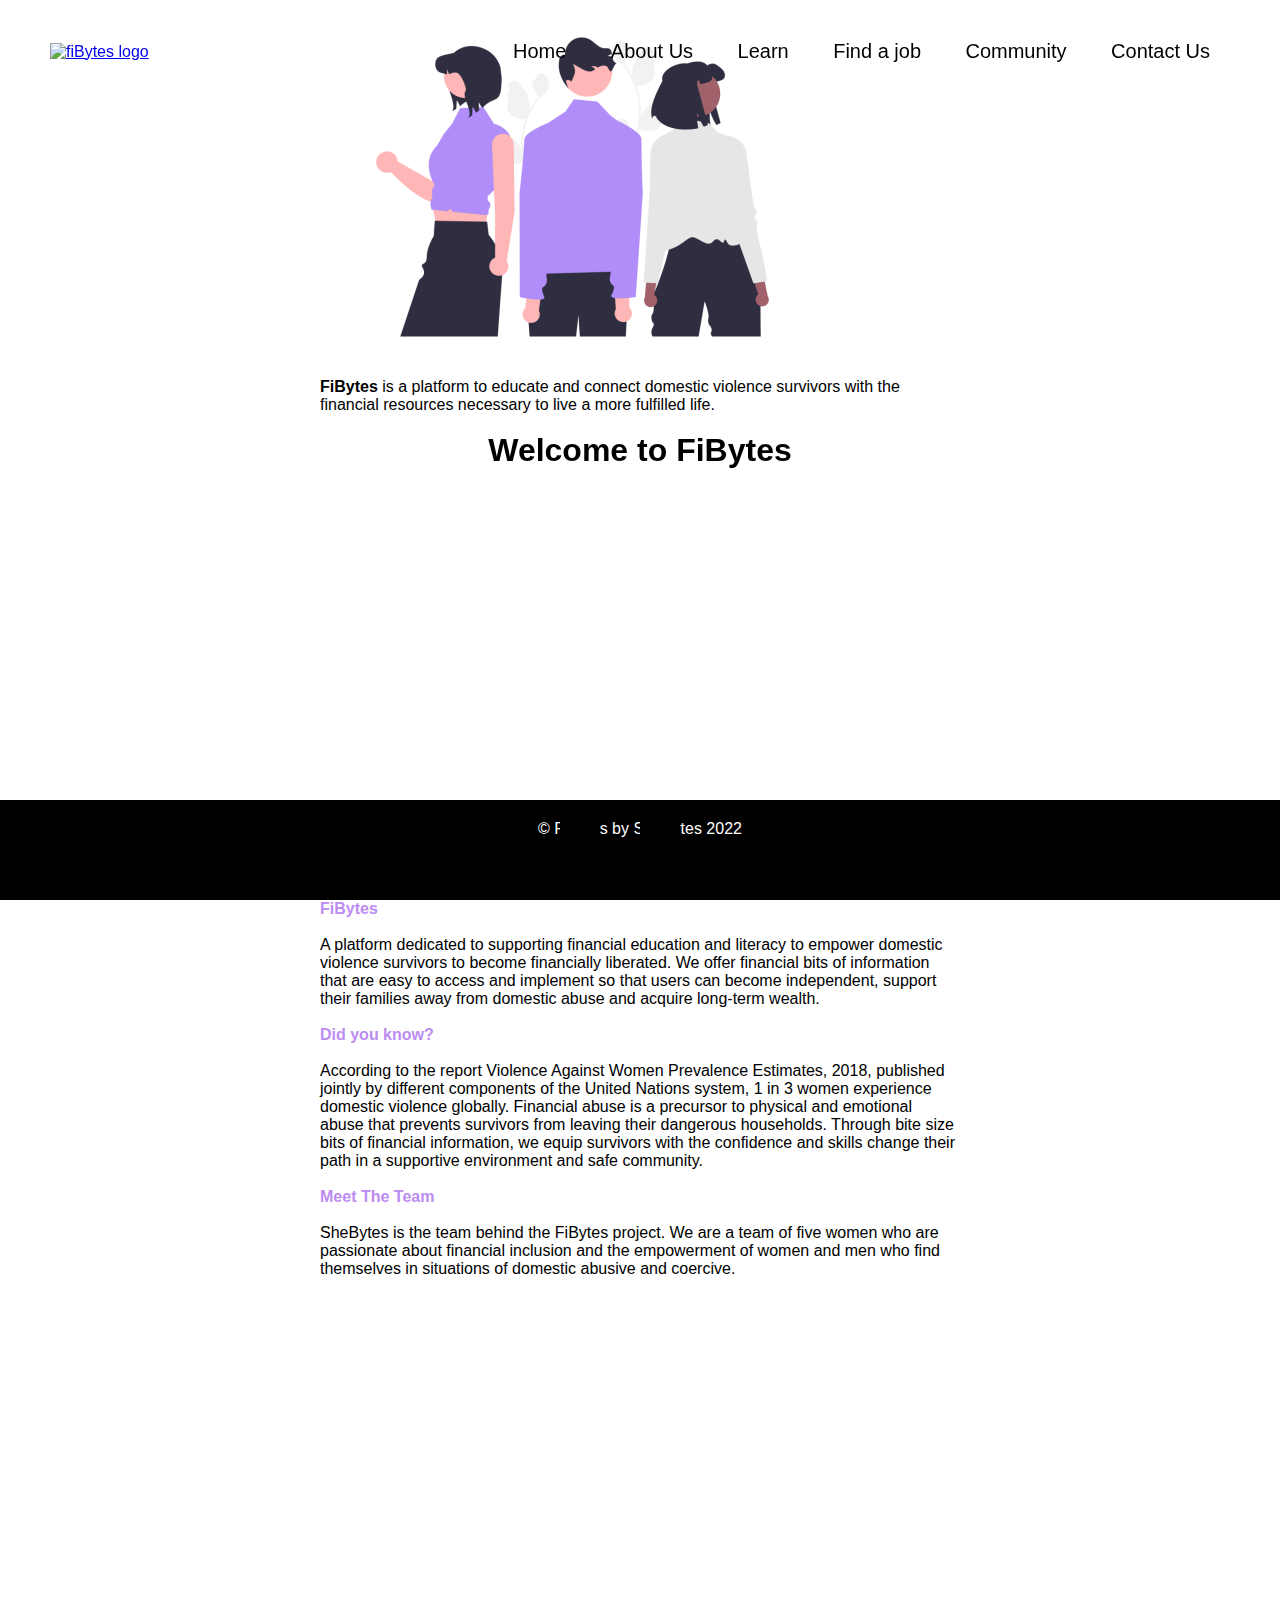
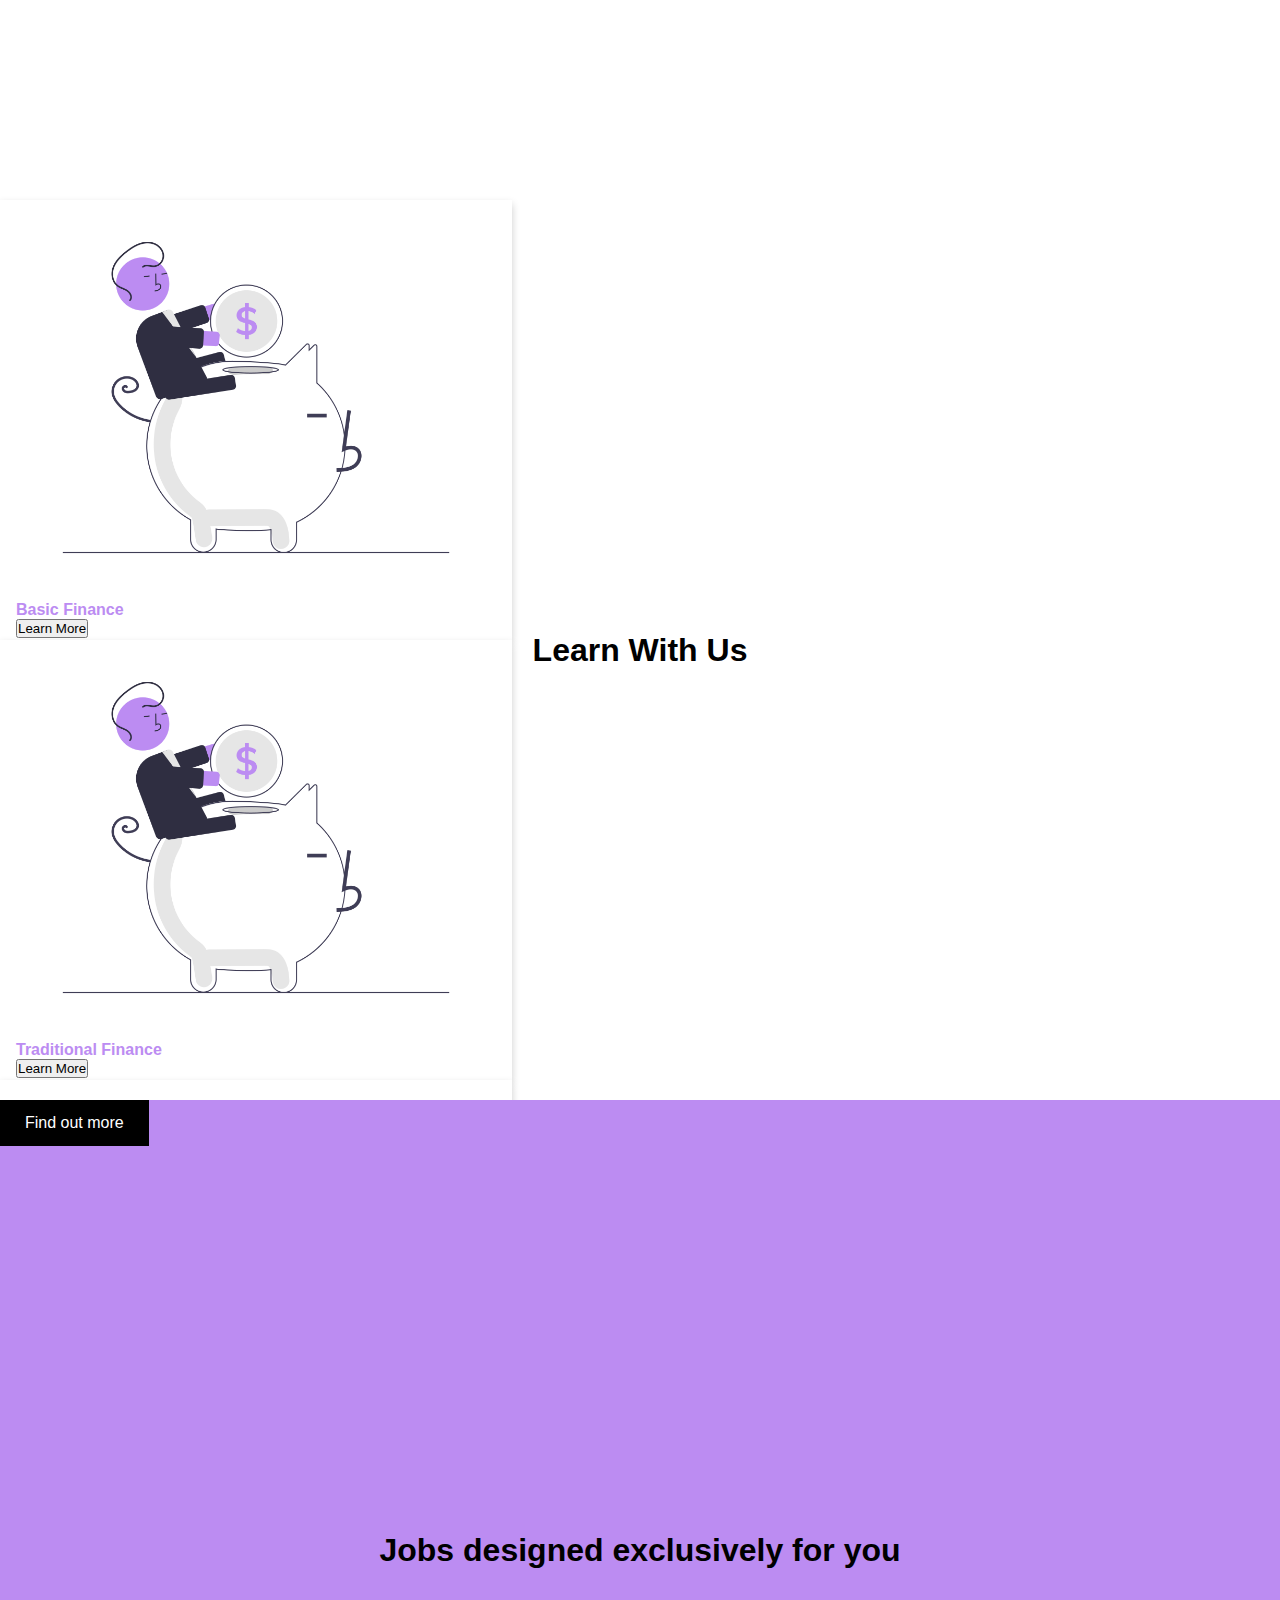
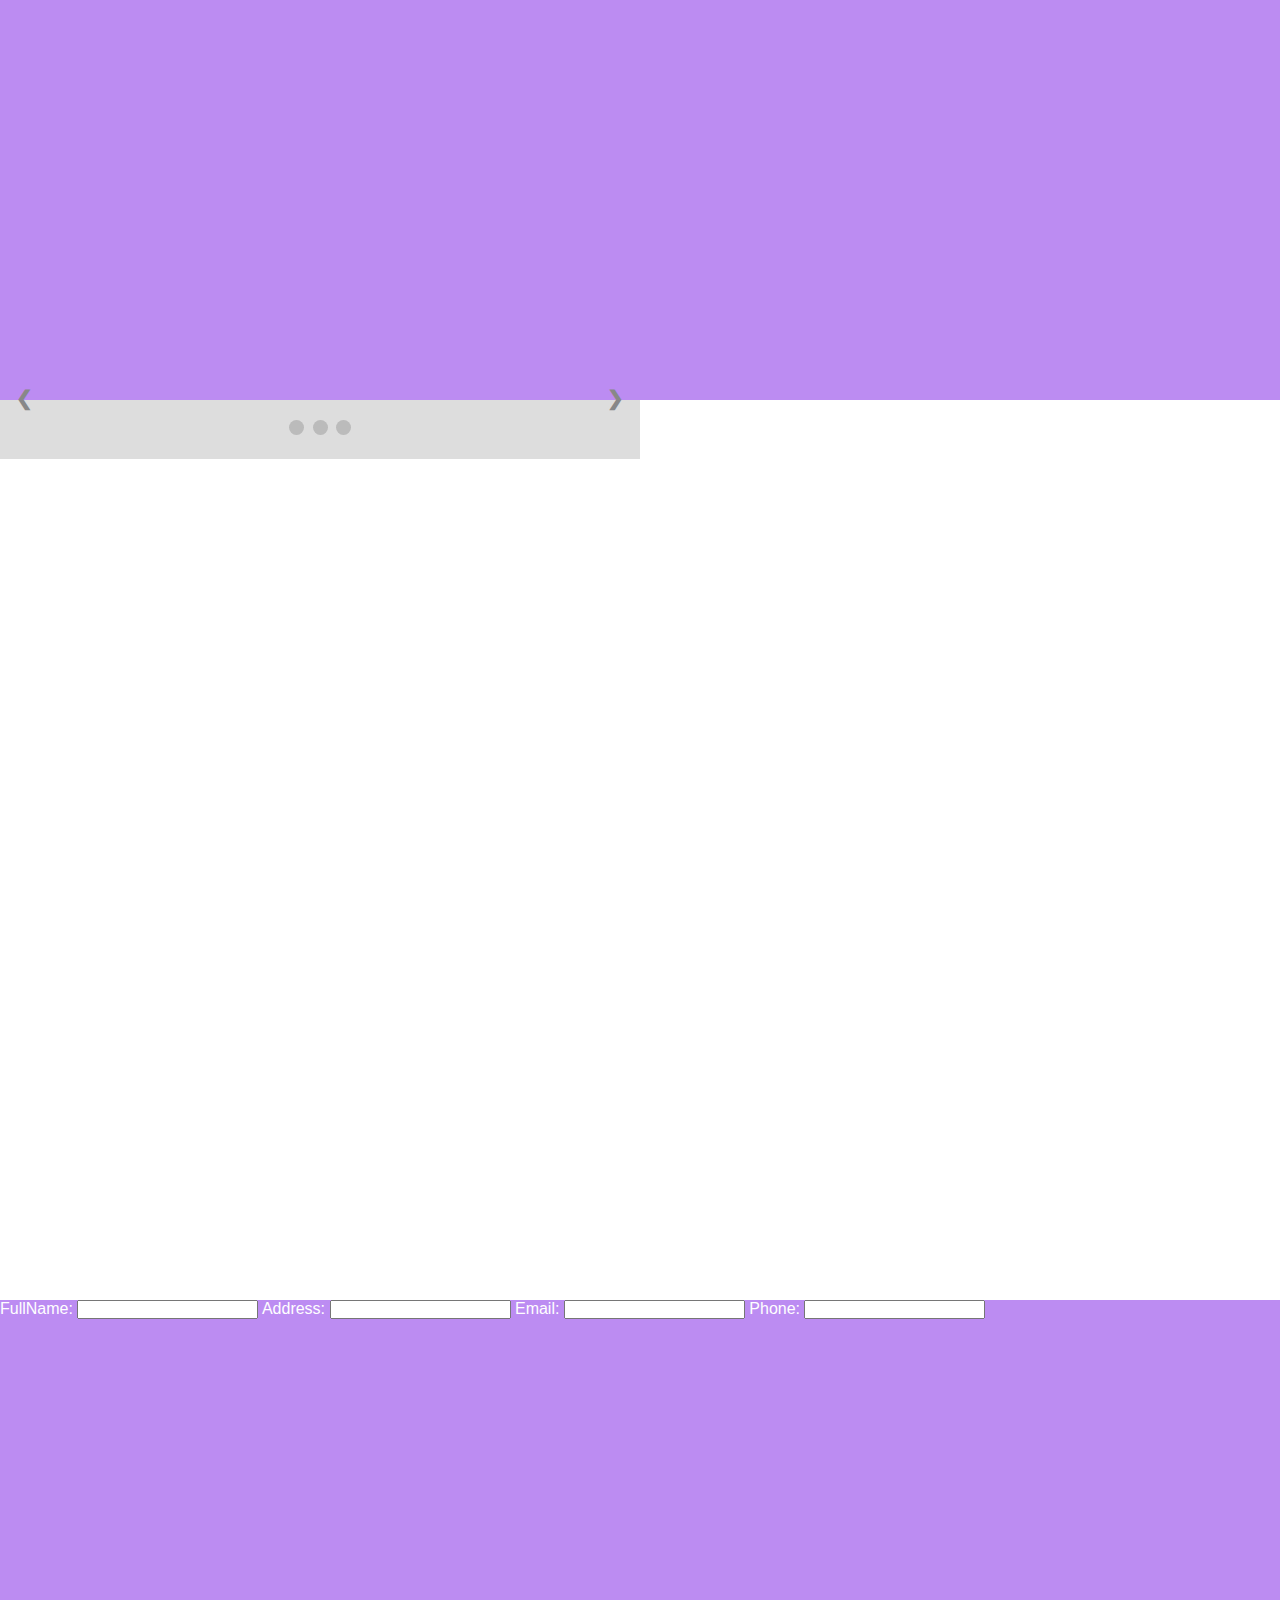
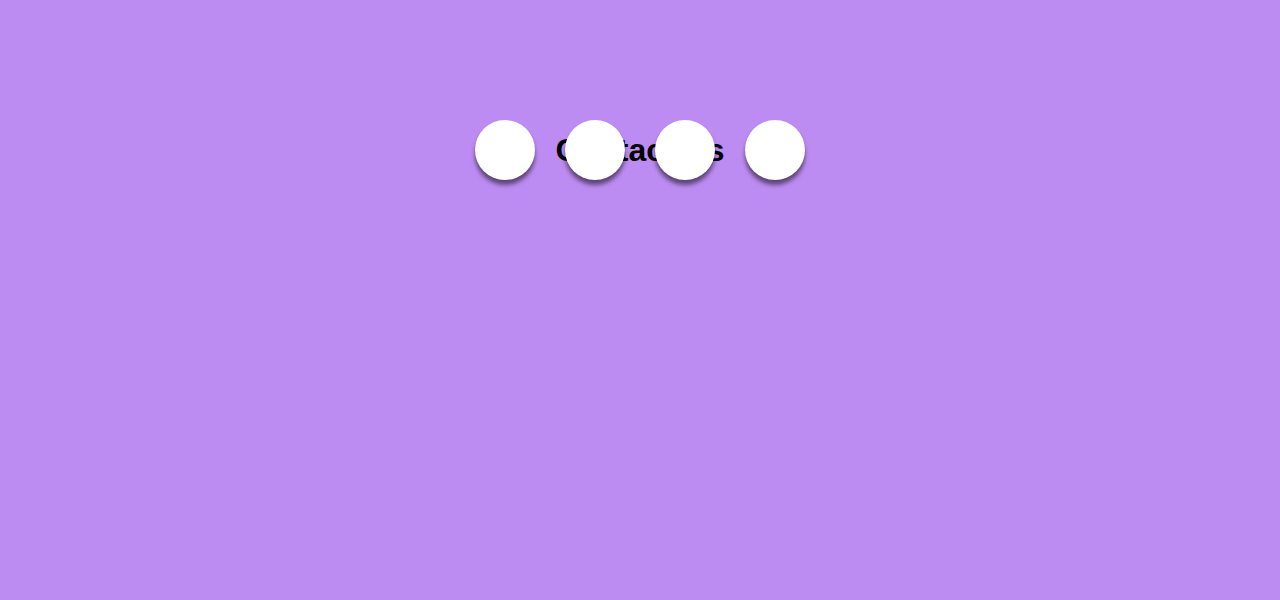
==== commit 209b8bc9: "amend home page" ====
--- a/index.html
+++ b/index.html
@@ -32,11 +32,7 @@
       <div class="main">
         <h1>Welcome to FiBytes</h1>
         <figure>
-          <img
-            src="./images/people.png"
-            alt="People in the office"
-            width="100%"
-          />
+          <img src="./images/people.png" alt="People in the office" />
           <figcaption>
             <b>FiBytes</b> is a platform to educate and connect domestic
             violence survivors with the financial resources necessary to live a
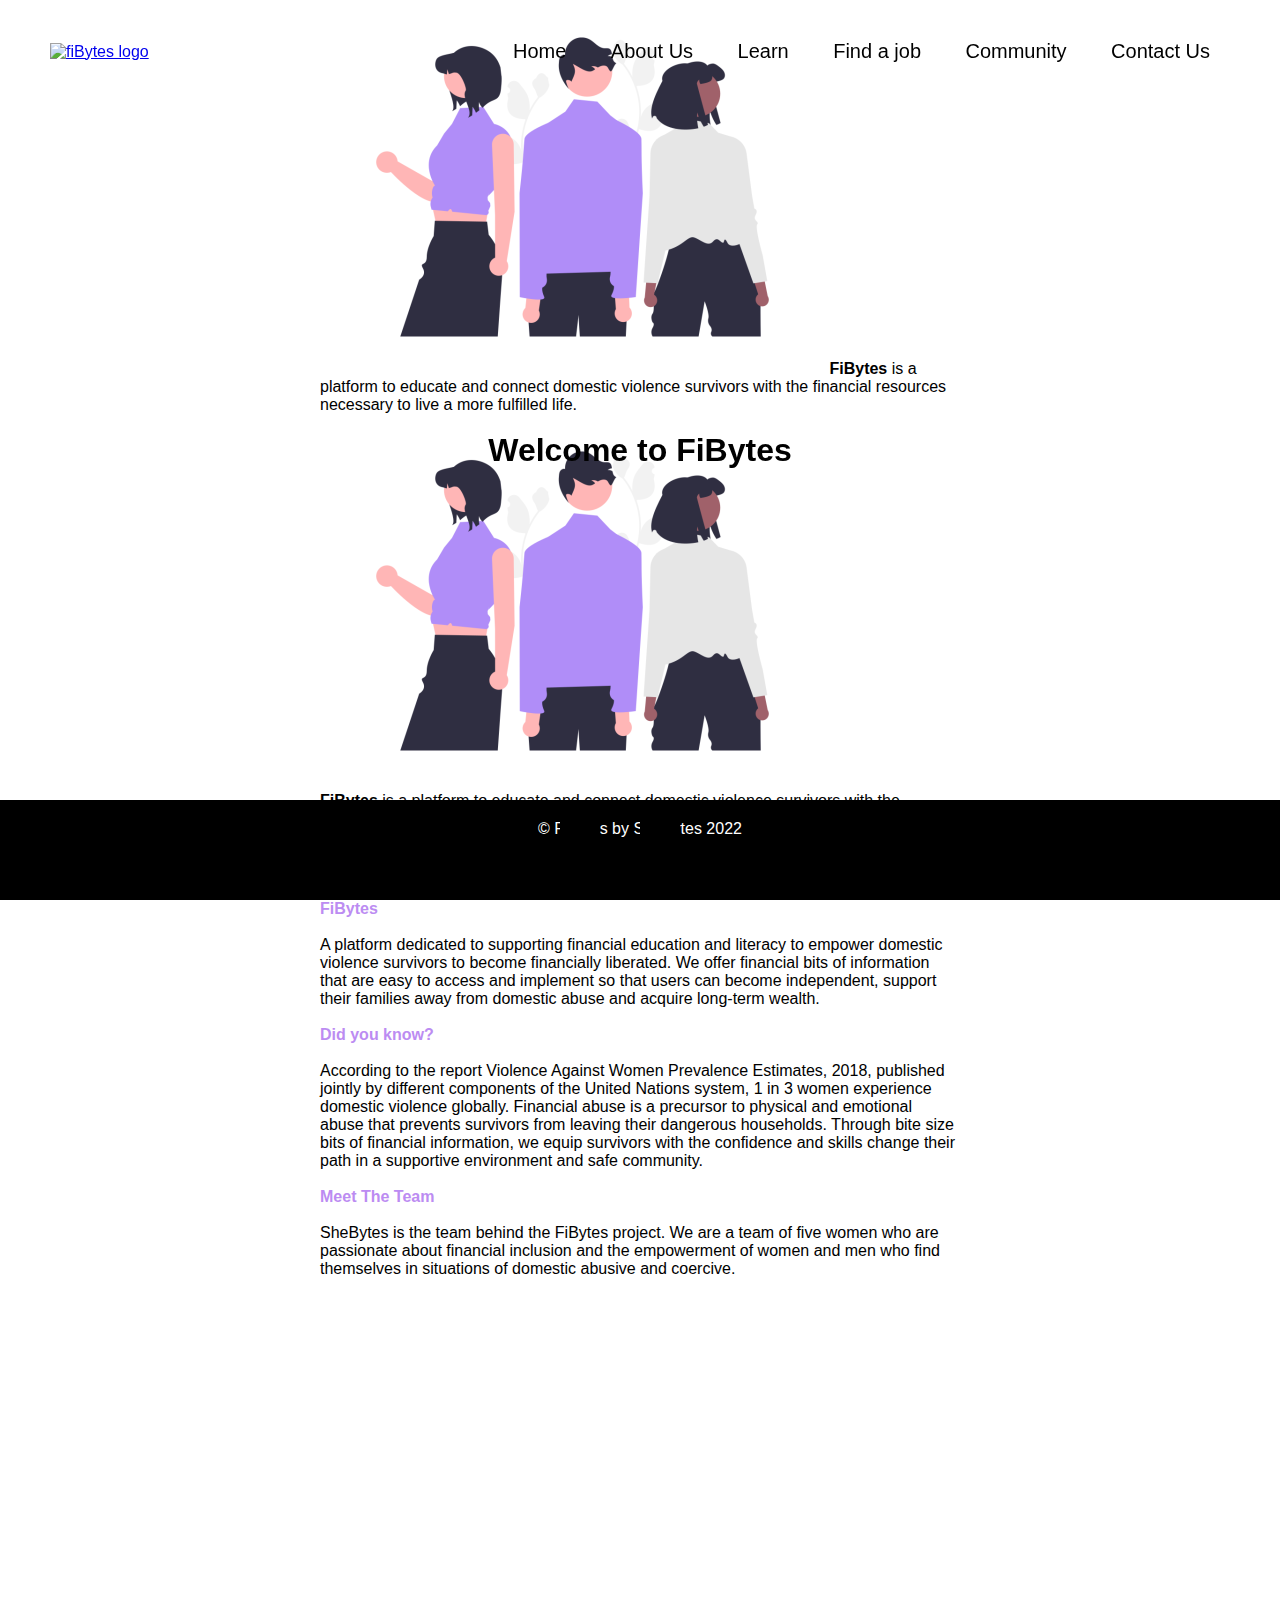
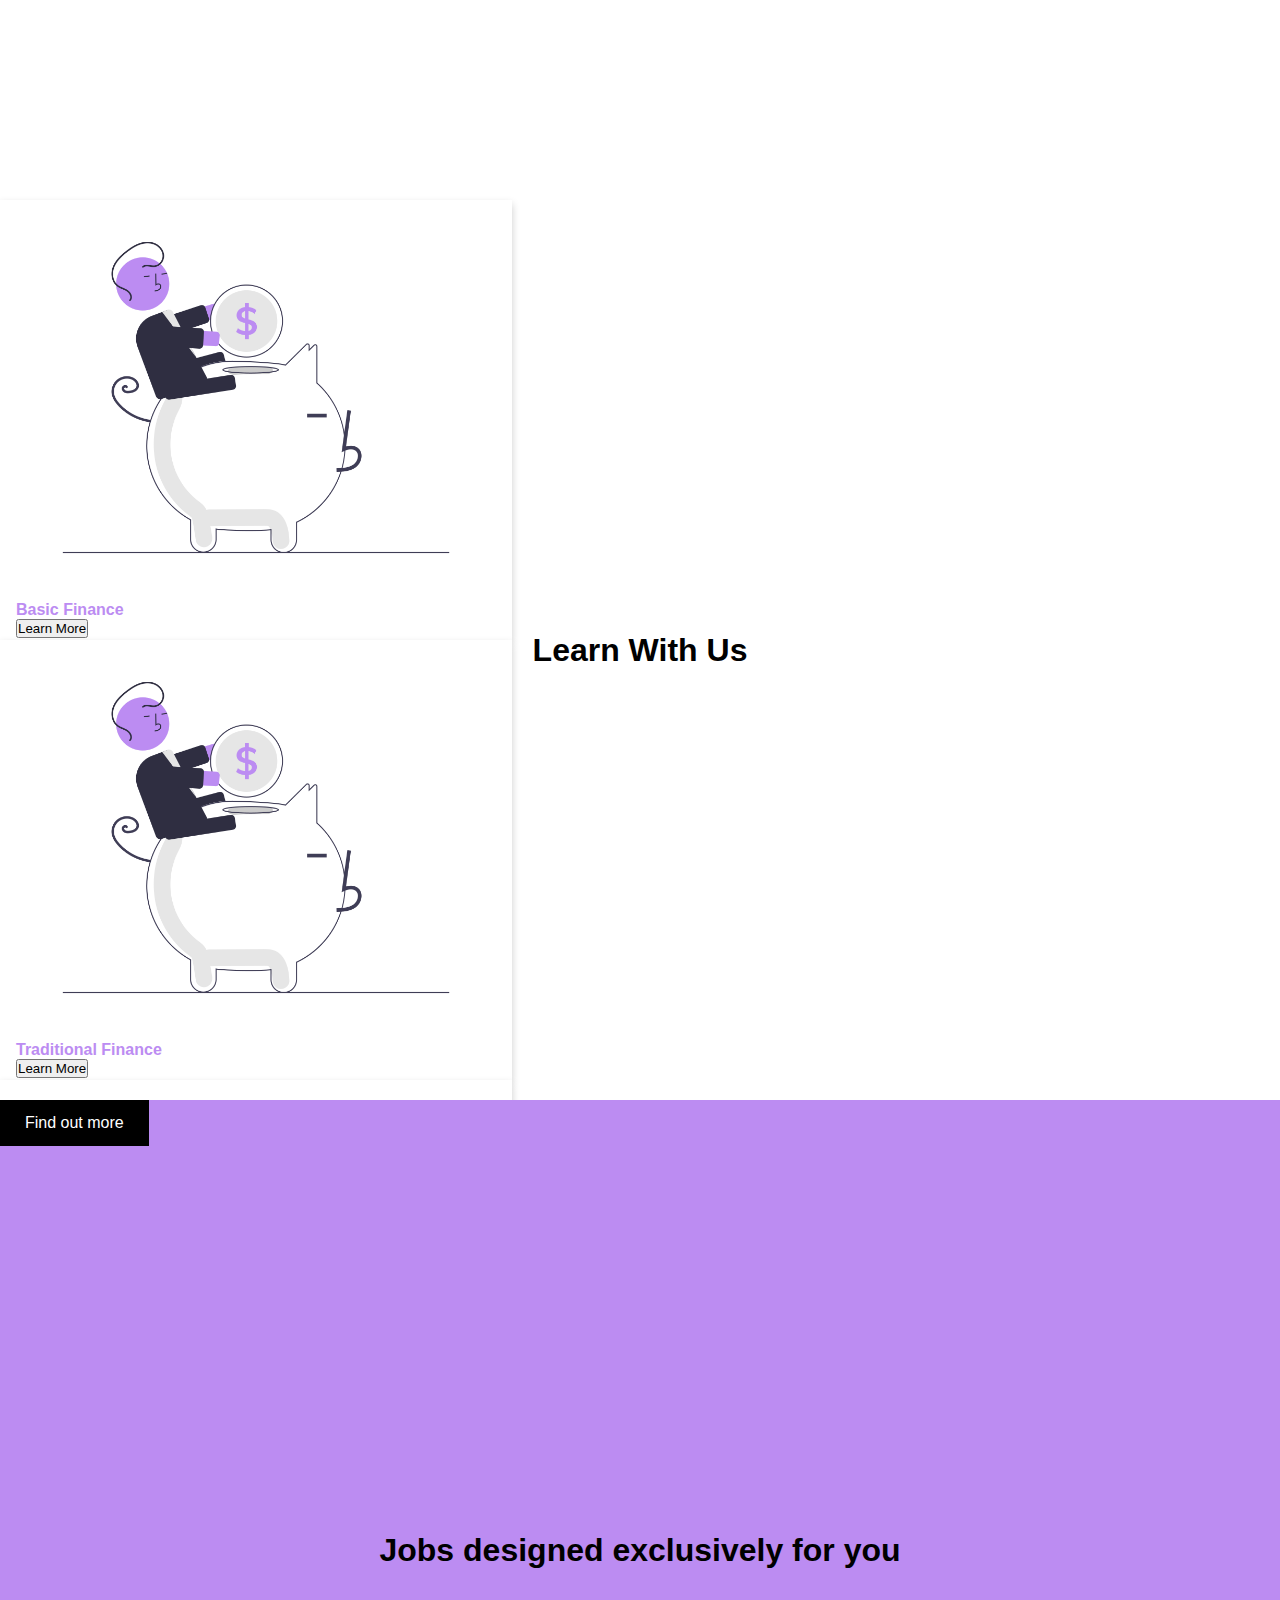
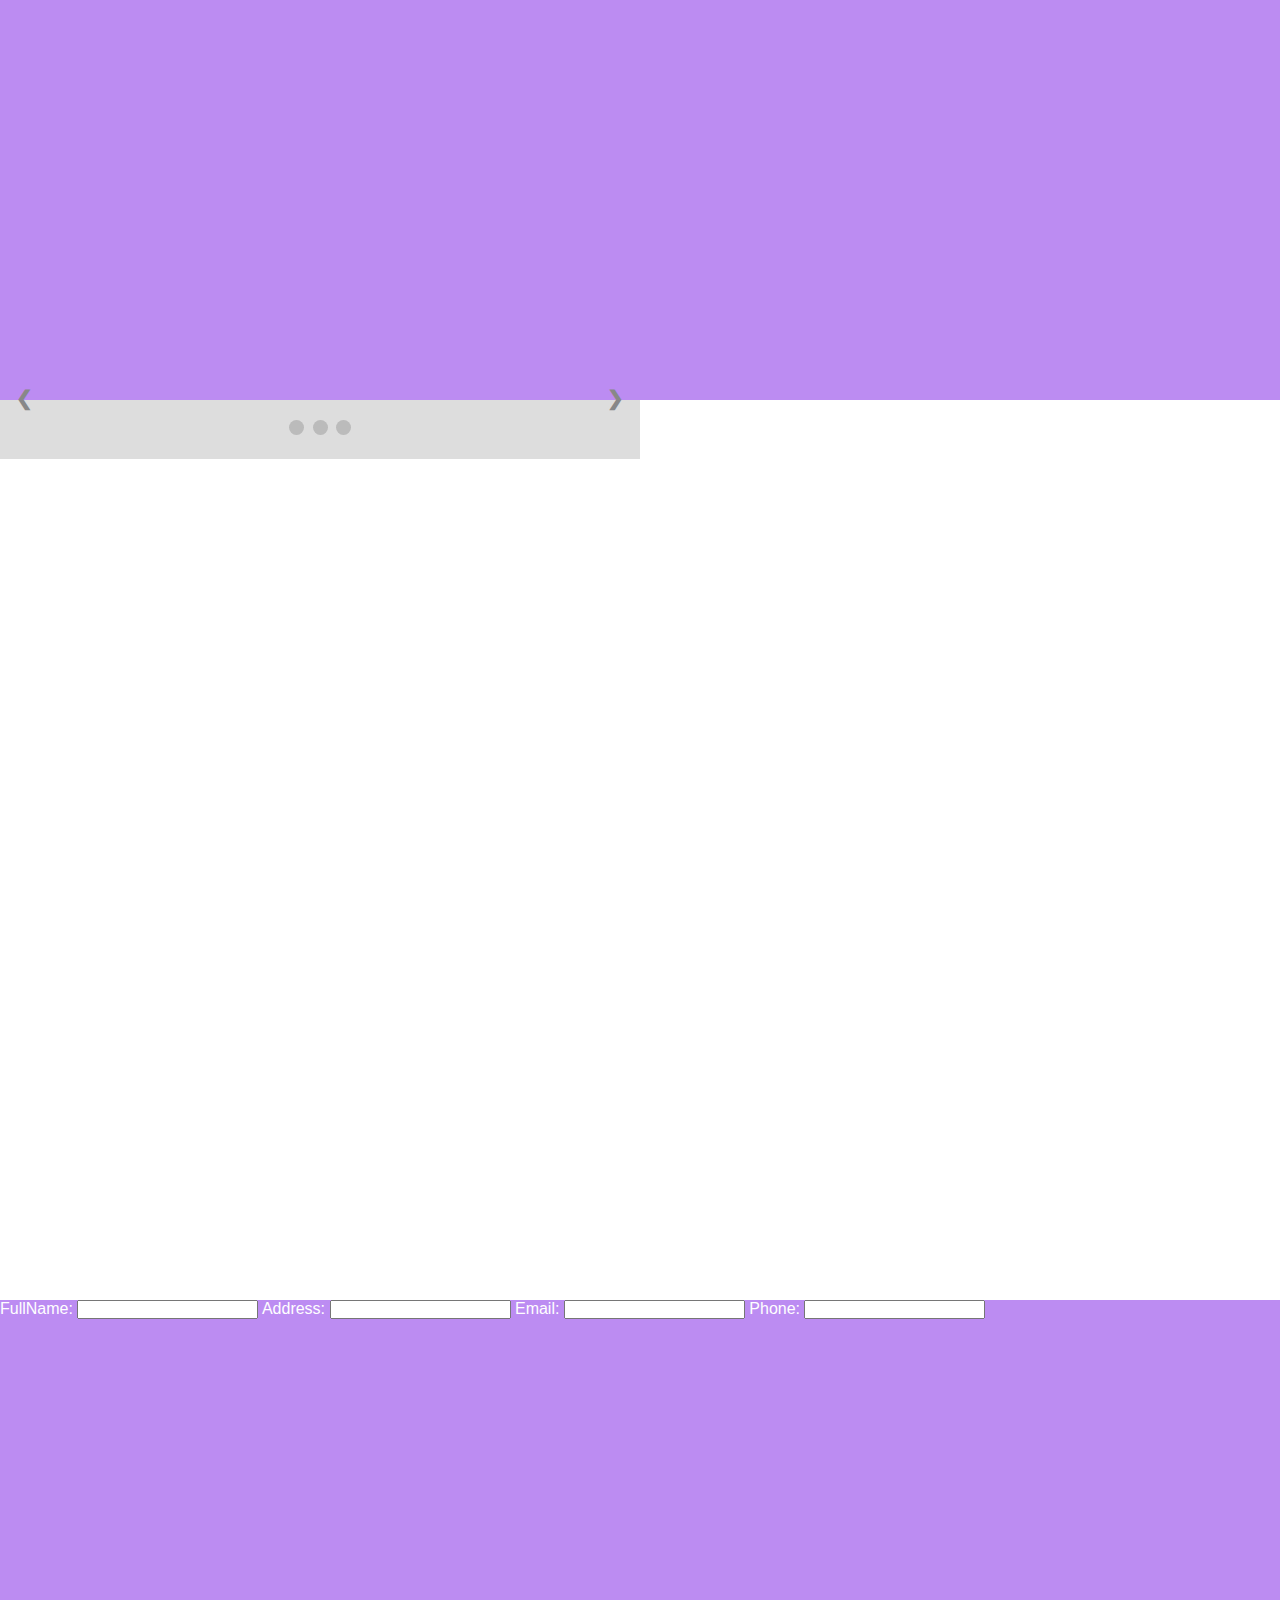
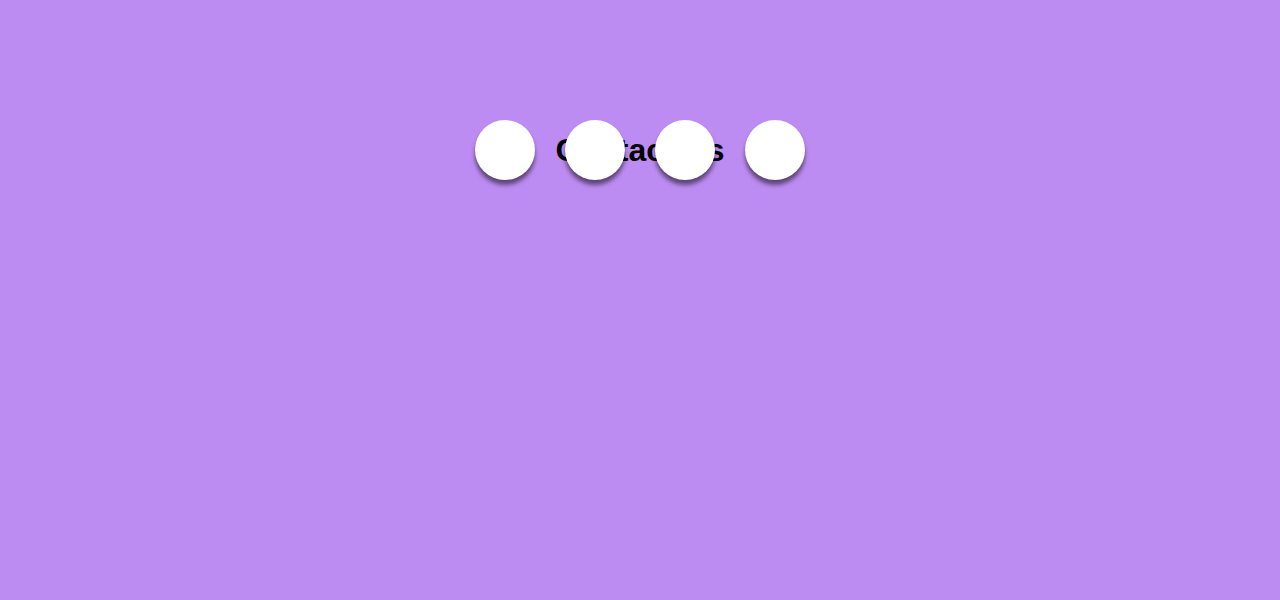
==== commit 58dad219: "Merge branch 'main' into feature-branch" ====
--- a/index.html
+++ b/index.html
@@ -31,6 +31,17 @@
 
       <div class="main">
         <h1>Welcome to FiBytes</h1>
+
+        <img
+          class="home-image"
+          src="./images/people.png"
+          alt="People in the office"
+        />
+        <span class="caption">
+          <b>FiBytes</b> is a platform to educate and connect domestic violence
+          survivors with the financial resources necessary to live a more
+          fulfilled life.
+        </span>
         <figure>
           <img src="./images/people.png" alt="People in the office" />
           <figcaption>
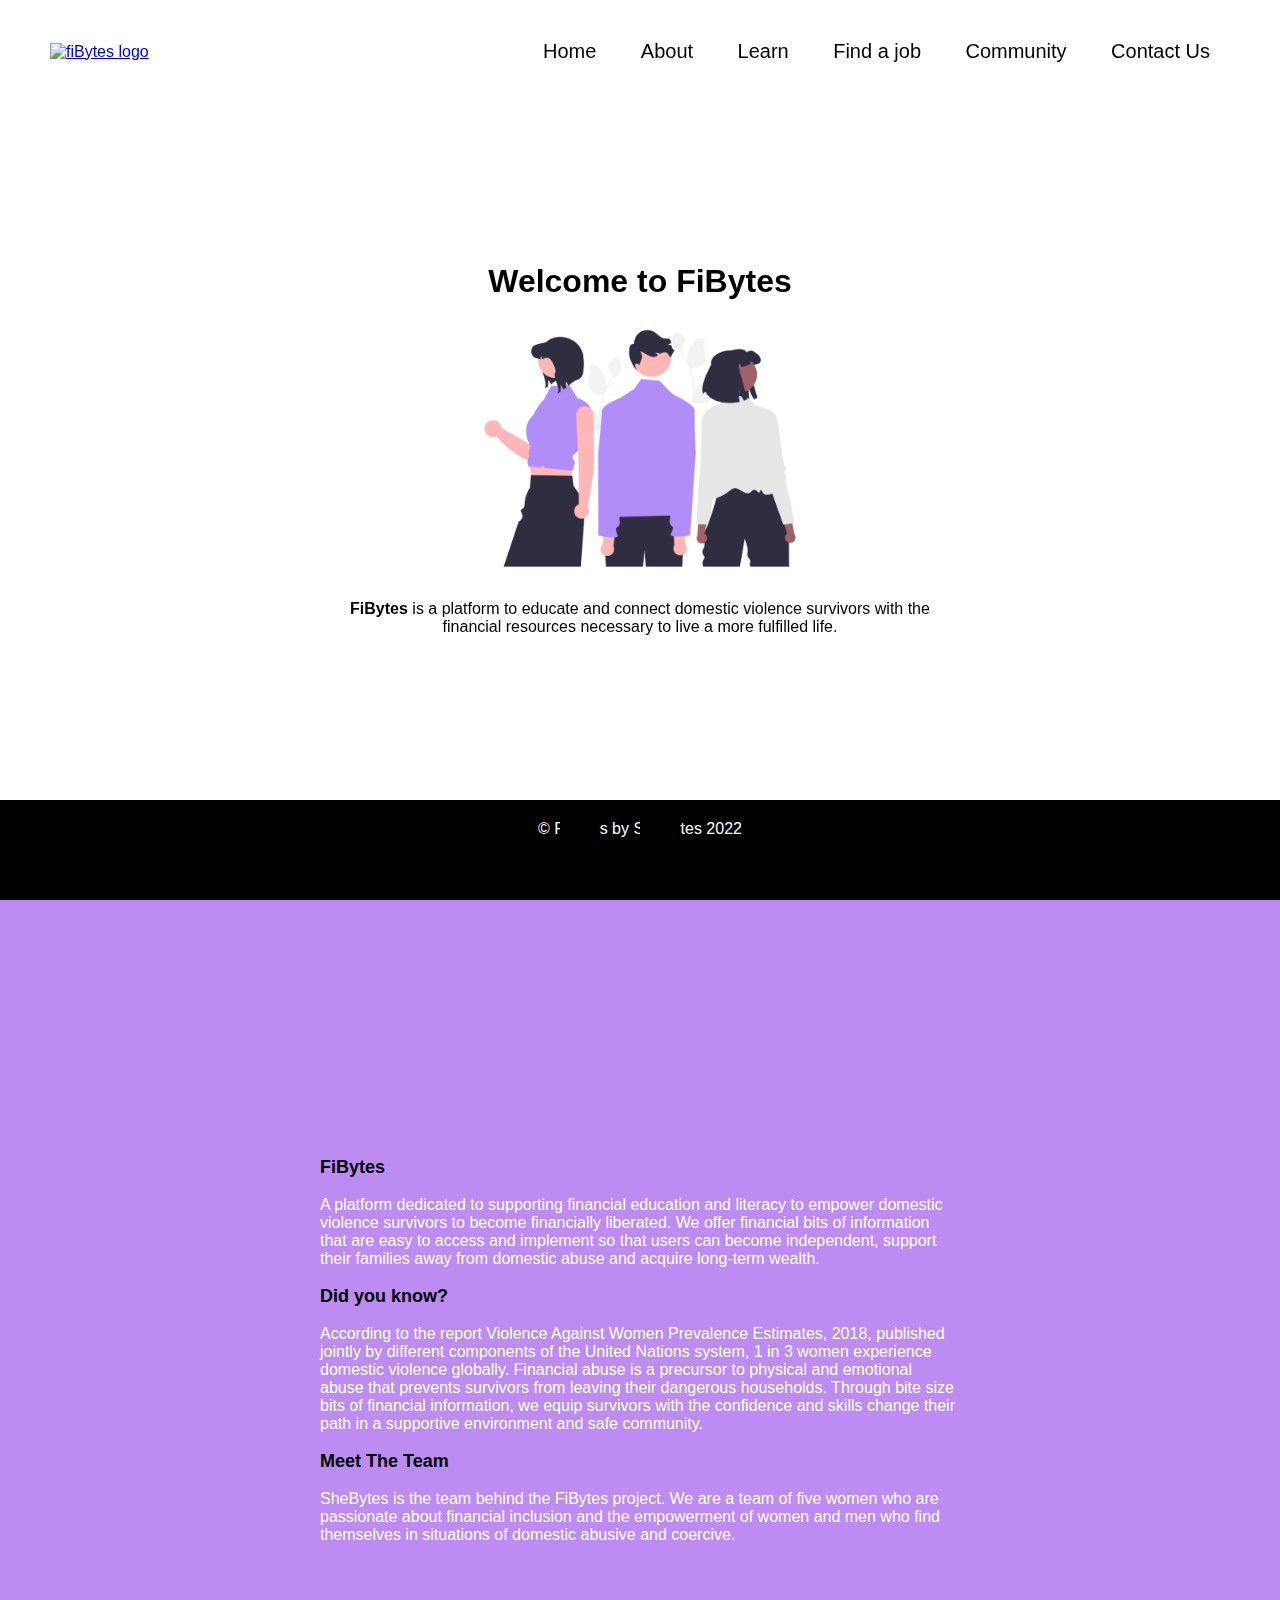
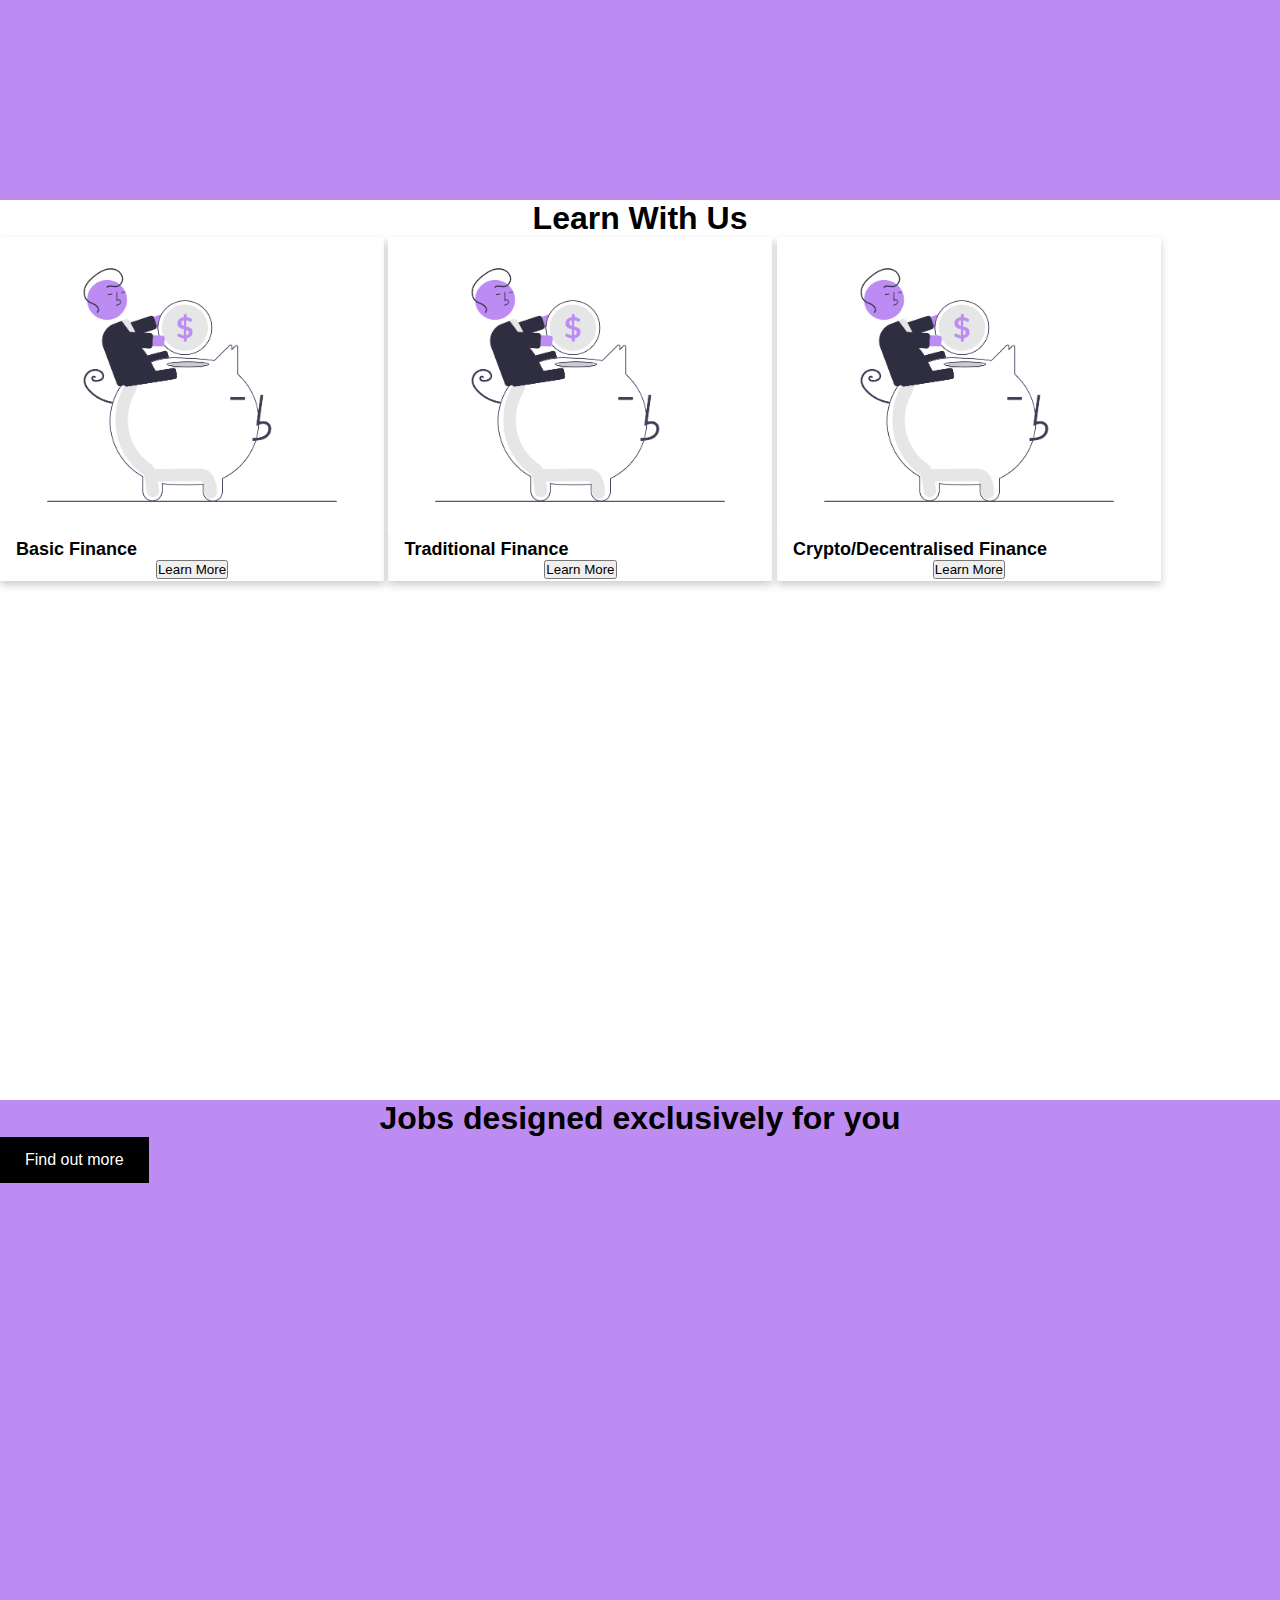
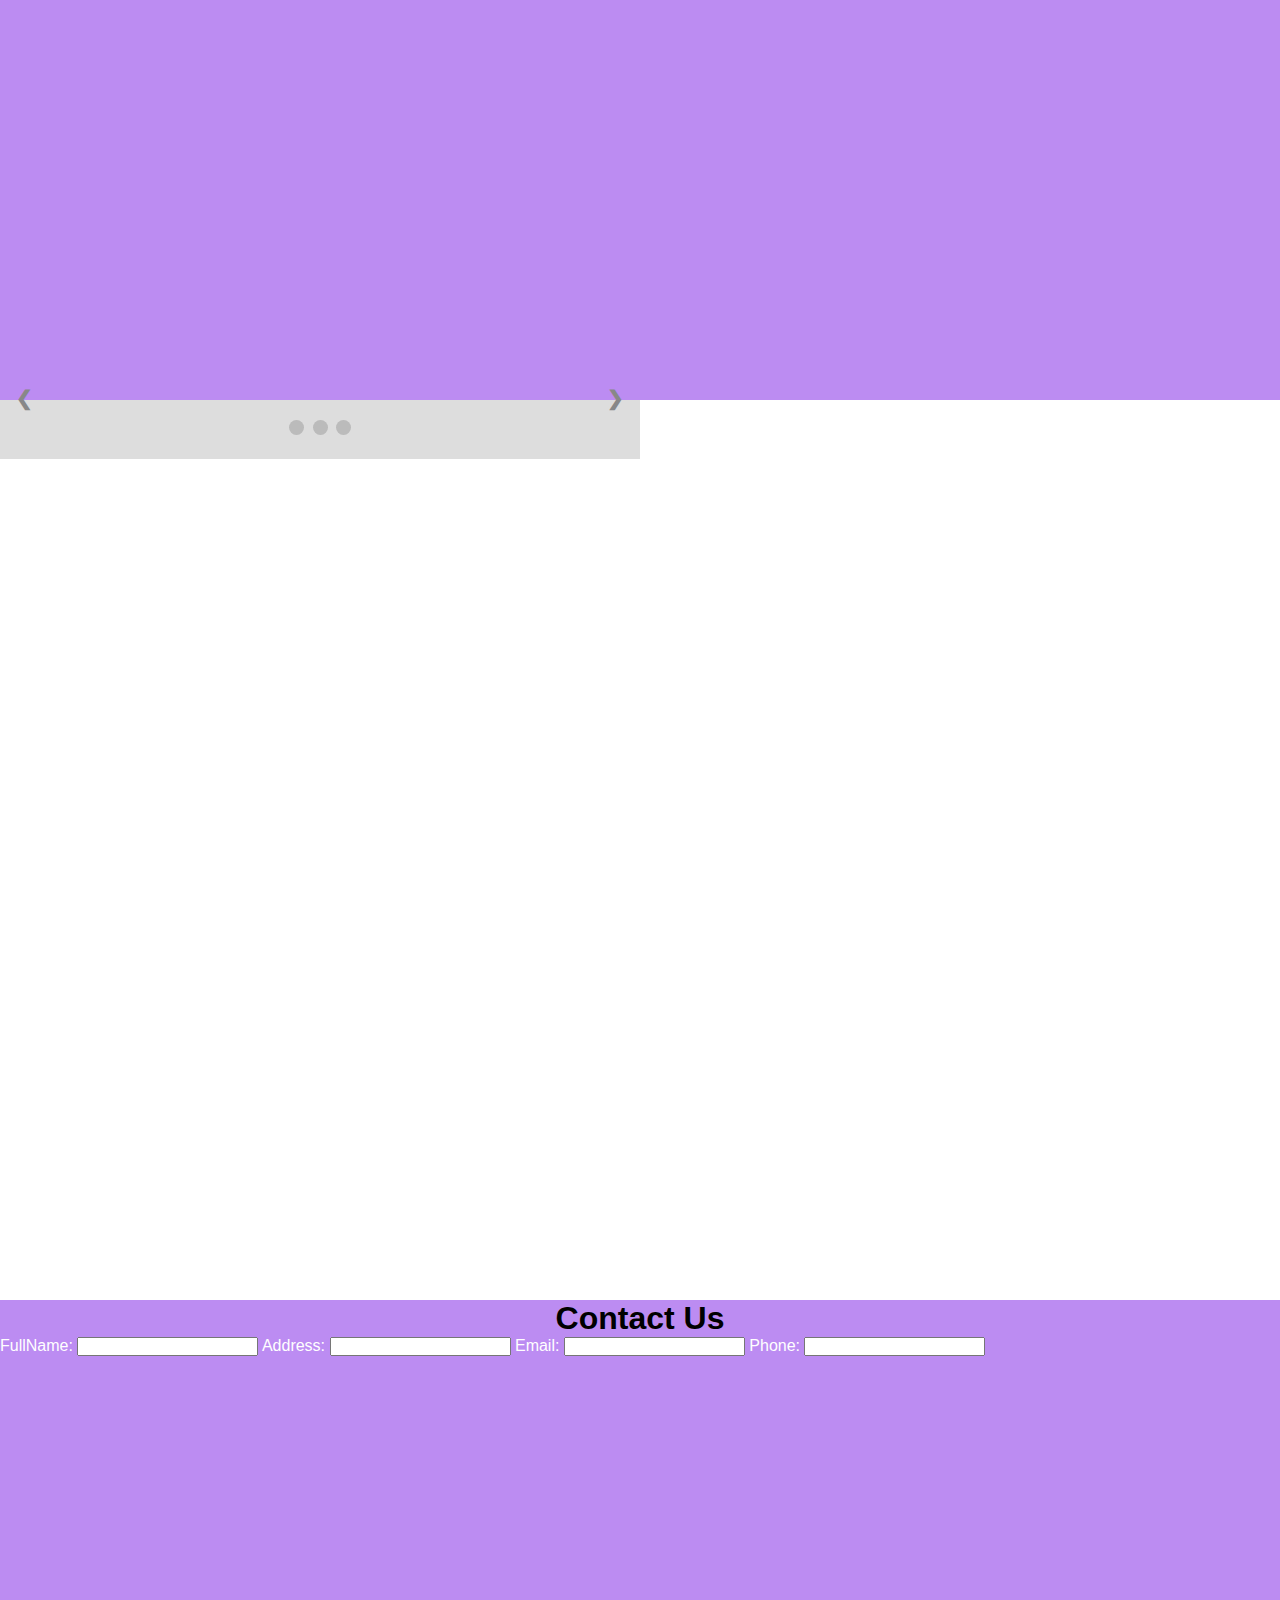
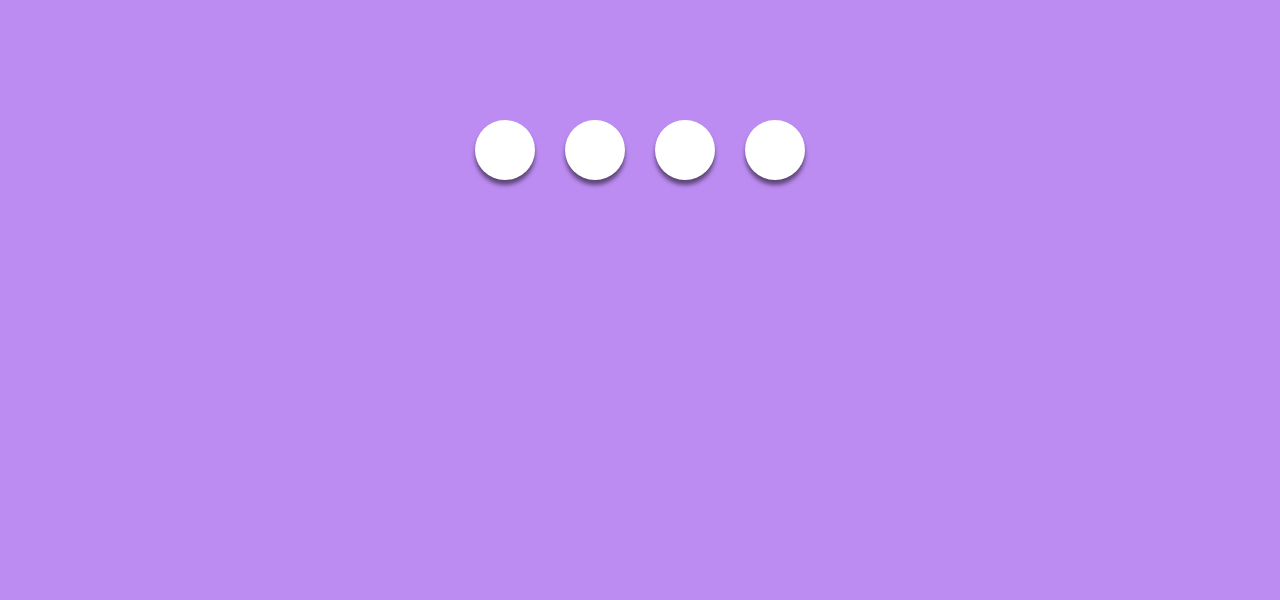
==== commit d18a4a6b: "amend about section" ====
--- a/index.html
+++ b/index.html
@@ -21,7 +21,7 @@
         /></a>
         <ul id="nav-items">
           <li><a href="index.html">Home</a></li>
-          <li><a href="#about">About Us</a></li>
+          <li><a href="#about">About</a></li>
           <li><a href="#learn">Learn</a></li>
           <li><a href="#job">Find a job</a></li>
           <li><a href="#community">Community</a></li>
@@ -31,7 +31,6 @@
 
       <div class="main">
         <h1>Welcome to FiBytes</h1>
-
         <img
           class="home-image"
           src="./images/people.png"
@@ -42,14 +41,6 @@
           survivors with the financial resources necessary to live a more
           fulfilled life.
         </span>
-        <figure>
-          <img src="./images/people.png" alt="People in the office" />
-          <figcaption>
-            <b>FiBytes</b> is a platform to educate and connect domestic
-            violence survivors with the financial resources necessary to live a
-            more fulfilled life.
-          </figcaption>
-        </figure>
       </div>
     </section>
     <section id="about">
--- a/style/style.css
+++ b/style/style.css
@@ -33,14 +33,14 @@
   /* z-index: 999; */
 }
 
-.main {
+/* .main {
   display: block;
   margin-left: auto;
   margin-right: auto;
   width: 50%;
   border-radius: 50%;
   font-family: Arial, sans-serif;
-}
+} */
 
 img.logo {
   width: 200px;
@@ -75,7 +75,7 @@
 }
 
 #about {
-  background-color: #ffffff;
+  background-color: #bc8cf2;
 }
 
 #learn {
@@ -94,12 +94,26 @@
   background-color: #bc8cf2;
 }
 
-h1.home_title {
+/* .title {
   position: absolute;
   top: 50%;
   left: 50%;
   transform: translate(-50%, -50%);
   color: #3f0071;
+} */
+
+.card {
+  /* To correctly align image, regardless of content height: */
+  vertical-align: top;
+  display: inline-block;
+  /* To horizontally center images and caption */
+  text-align: center;
+  /* The width of the container also implies margin around the images. */
+  width: 50px;
+}
+.caption {
+  /* Make the caption a block so it occupies its own line. */
+  display: block;
 }
 
 h2 {
@@ -113,7 +127,6 @@
   padding: 500px;
   width: 50%;
   border-radius: 50%;
-  font-family: Arial, sans-serif;
   font-size: 1.3rem;
   font-weight: bold;
 }
@@ -130,12 +143,12 @@
   font-weight: bold;
   color: #fff;
   */
-  display: block;
-  margin-left: auto;
-  margin-right: auto;
-  width: 50%;
-  border-radius: 50%;
-  font-family: Arial, sans-serif;
+  position: absolute;
+  text-align: left;
+  top: 50%;
+  left: 50%;
+  transform: translate(-50%, -50%);
+  color: #ffffff;
 }
 
 .space {
@@ -151,18 +164,34 @@
   color: rgb(22, 20, 20);
 }
 
+.main {
+  position: absolute;
+  text-align: center;
+  top: 50%;
+  left: 50%;
+  transform: translate(-50%, -50%);
+  color: #000;
+}
+
+.home-image {
+  width: 400px;
+}
+
 h1 {
-  position: absolute;
-  top: 50%;
-  left: 50%;
-  transform: translate(-50%, -50%);
-  color: #000;
+  text-align: center;
 }
 
 .card {
   box-shadow: 0 4px 8px 0 rgba(0, 0, 0, 0.2);
   transition: 0.3s;
-  width: 40%;
+  width: 30%;
+  margin-left: auto;
+  margin-right: auto;
+  /* position: absolute;
+  text-align: center; */
+  /* top: 50%;
+  left: 50%;
+  transform: translate(-50%, -50%); */
 }
 
 .card:hover {
@@ -189,7 +218,10 @@
 }
 
 h4 {
-  color: #bc8cf2;
+  font-size: large;
+  font-weight: bold;
+  text-align: left;
+  color: #000;
 }
 /* Slideshow container */
 
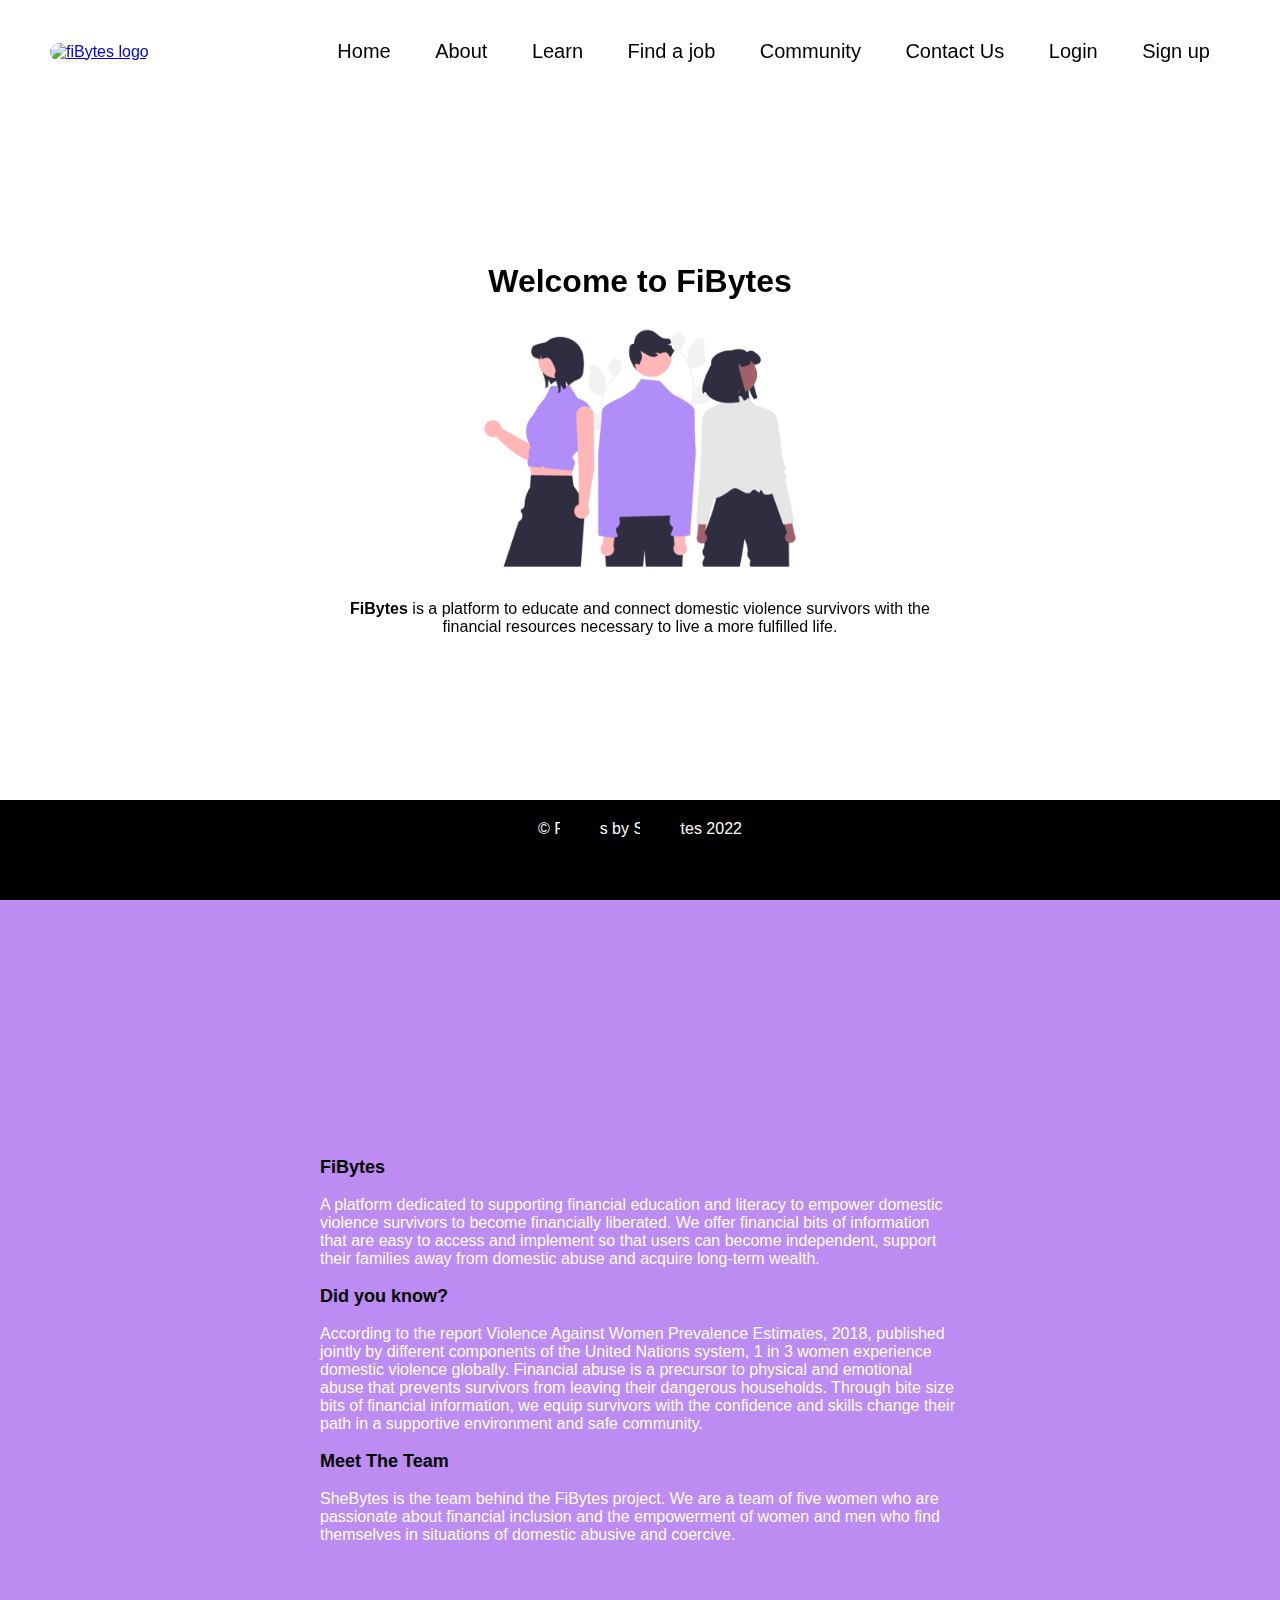
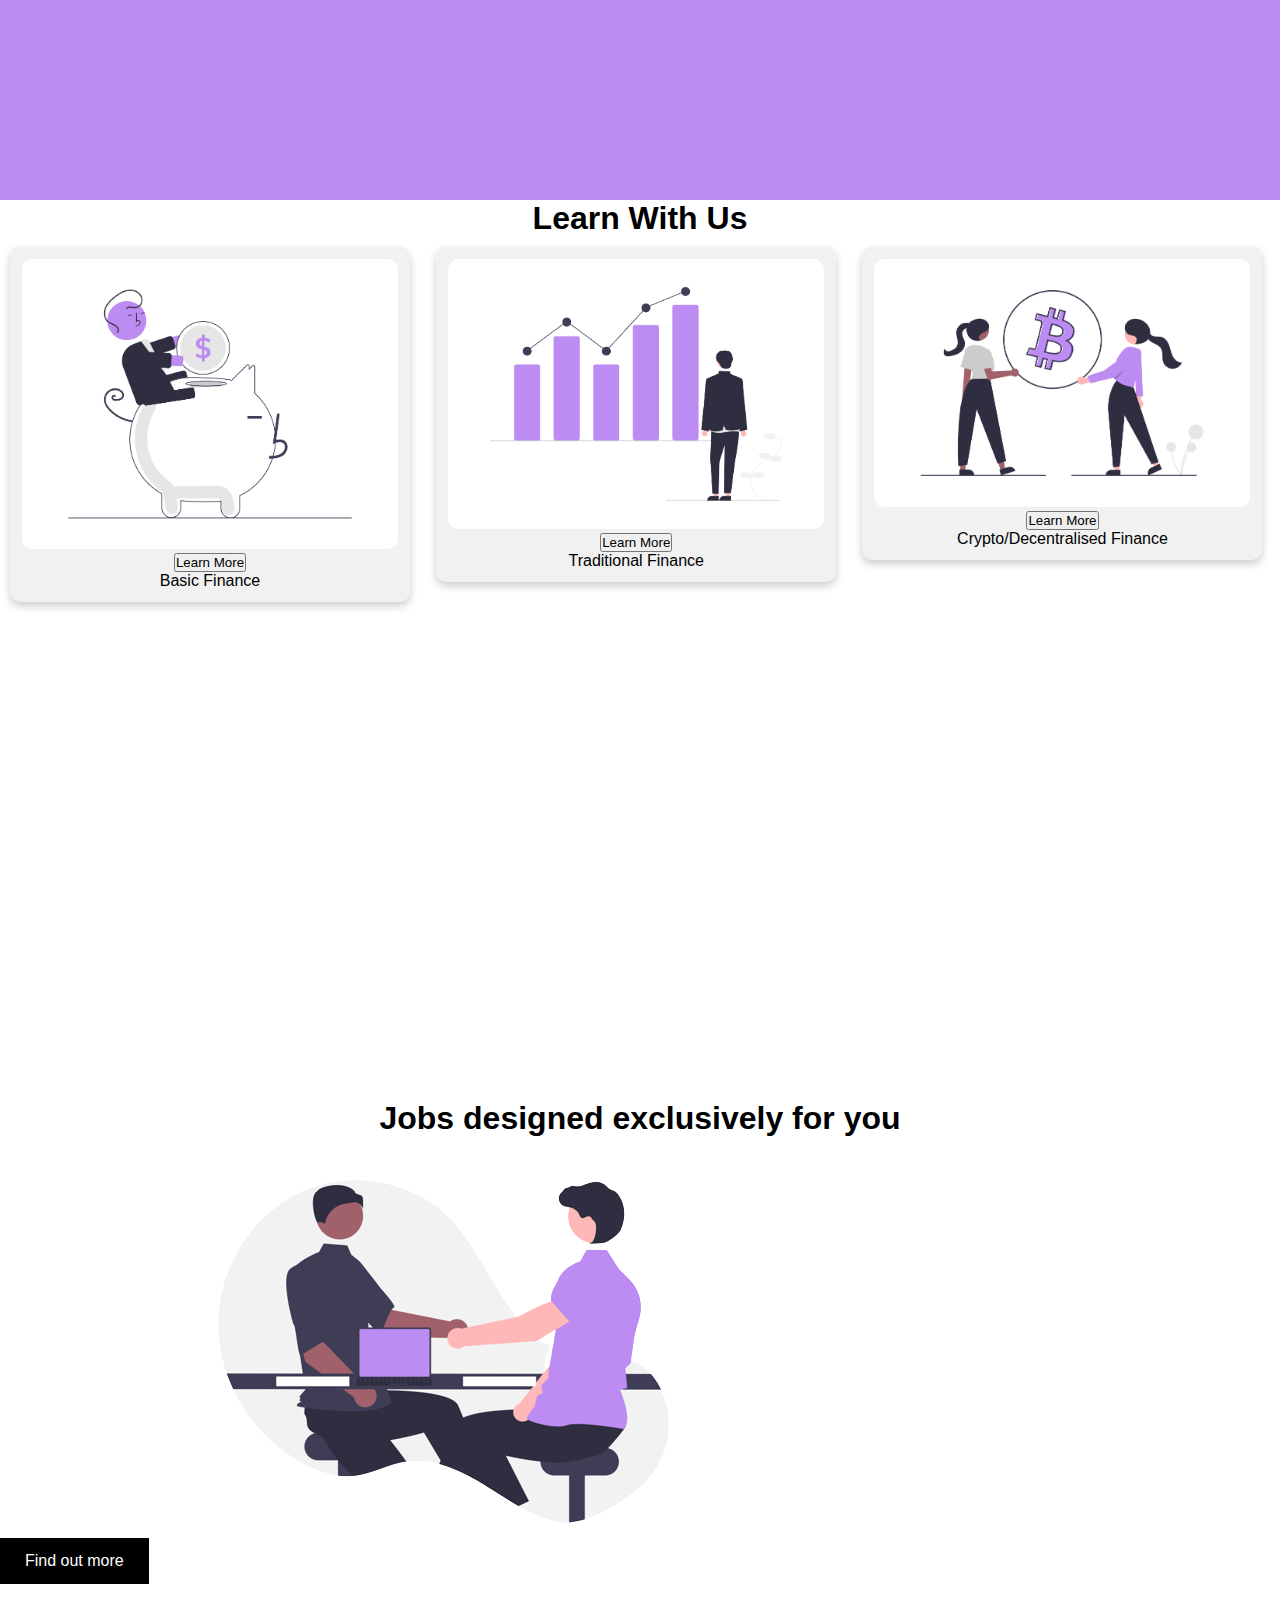
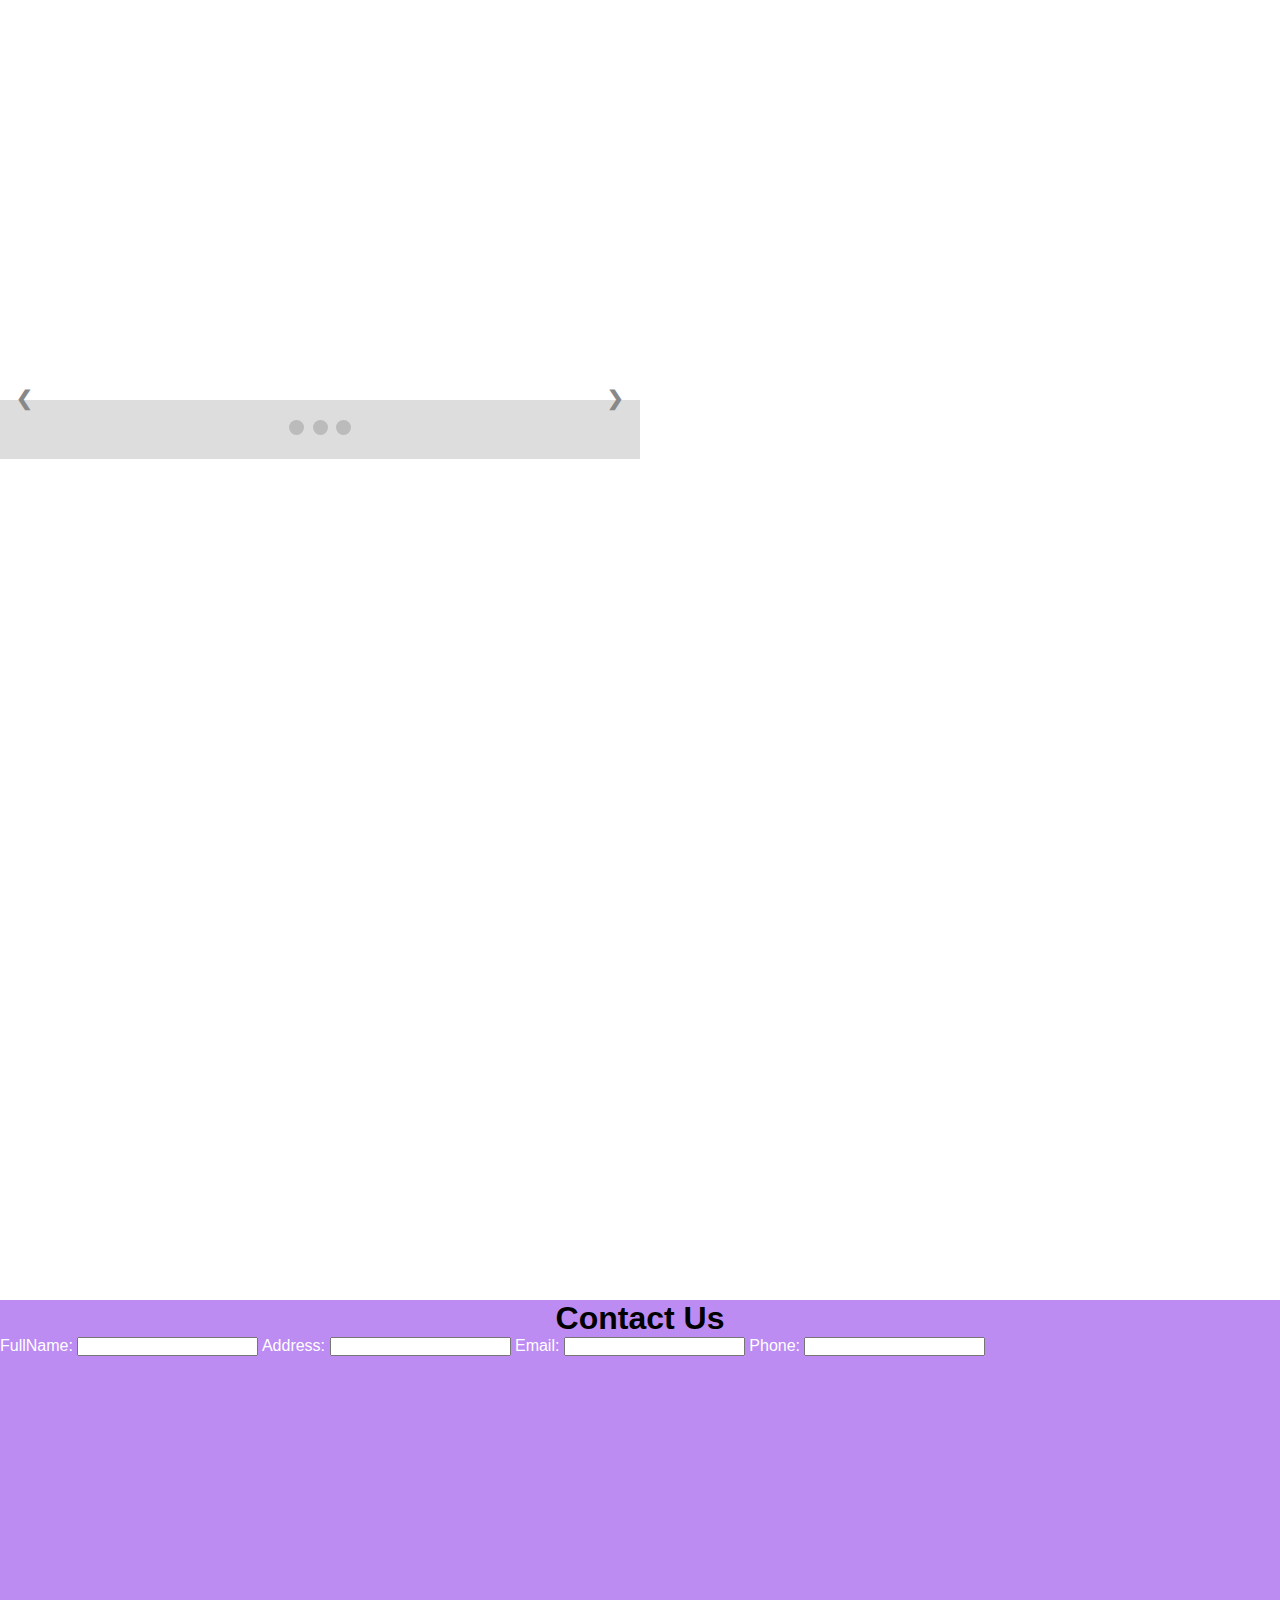
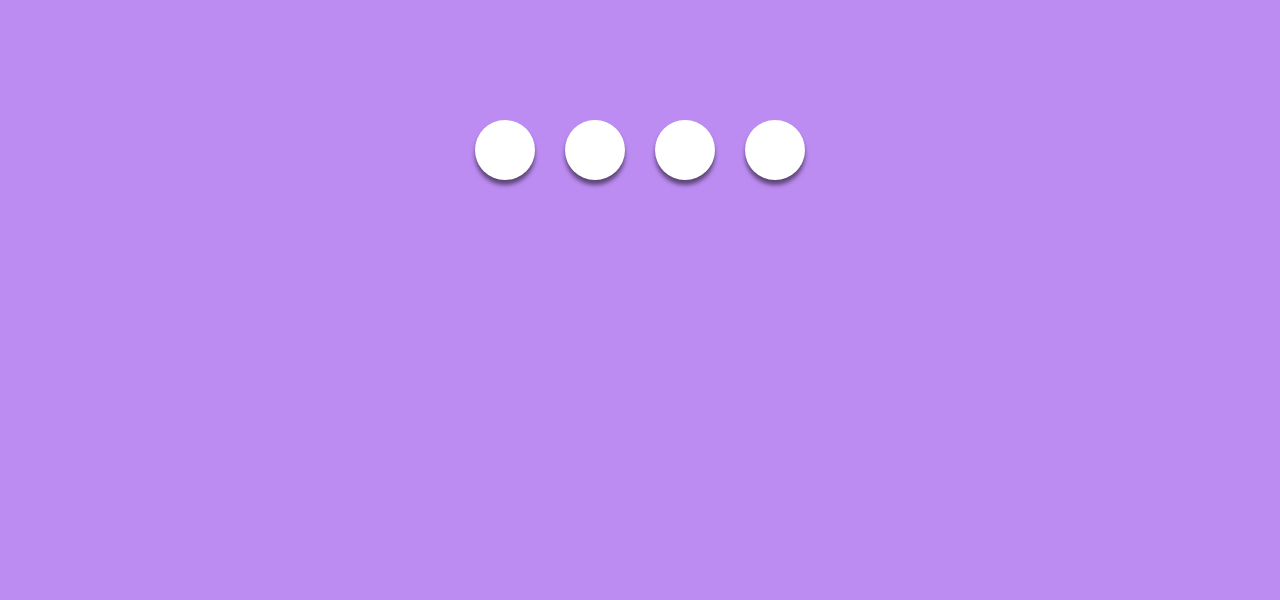
==== commit 9f4b9daa: "amend the sections using css and add new images" ====
--- a/index.html
+++ b/index.html
@@ -26,11 +26,14 @@
           <li><a href="#job">Find a job</a></li>
           <li><a href="#community">Community</a></li>
           <li><a href="#contact">Contact Us</a></li>
+          <li><a href="#login">Login</a></li>
+          <li><a href="#signup">Sign up</a></li>
         </ul>
       </header>
 
       <div class="main">
         <h1>Welcome to FiBytes</h1>
+
         <img
           class="home-image"
           src="./images/people.png"
@@ -84,32 +87,47 @@
 
     <section id="learn">
       <h1>Learn With Us</h1>
-      <div class="card">
-        <img src="./images/piggy.png" alt="piggy bank" width="100%" />
-        <div class="container">
-          <h4><b>Basic Finance</b></h4>
+      <div class="column">
+        <div class="card">
+          <img src="images/basic.png" alt="piggy bank" style="width: 100%" />
           <input href="#" type="button" value="Learn More" />
-        </div>
-      </div>
-      <div class="card">
-        <img src="./images/piggy.png" alt="piggy bank" width="100%" />
-        <div class="container">
-          <h4><b>Traditional Finance</b></h4>
+          <p>Basic Finance</p>
+        </div>
+      </div>
+
+      <!-- <a href="#" target="_blank"> -->
+      <div class="column">
+        <div class="card">
+          <img
+            src="images/traditional.png"
+            alt="individual looking at graph"
+            style="width: 100%"
+          />
           <input href="#" type="button" value="Learn More" />
-        </div>
-      </div>
-      <div class="card">
-        <img src="./images/piggy.png" alt="piggy bank" width="100%" />
-        <div class="container">
-          <h4><b>Crypto/Decentralised Finance</b></h4>
+          <p>Traditional Finance</p>
+        </div>
+      </div>
+
+      <!-- <a href="#" target="_blank"> -->
+      <div class="column">
+        <div class="card">
+          <img
+            src="images/bitcoin.png"
+            alt="women exchanging bitcoin"
+            style="width: 100%"
+          />
           <input href="#" type="button" value="Learn More" />
+          <p>Crypto/Decentralised Finance</p>
         </div>
       </div>
     </section>
 
     <section id="job">
-      <h1>Jobs designed exclusively for you</h1>
-      <a class="button" href="job.html" target="_blank">Find out more</a>
+      <div class="box">
+        <h1>Jobs designed exclusively for you</h1>
+        <a class="button" href="job.html" target="_blank">Find out more</a>
+        <img src="./images/job.png" alt="job interview" />
+      </div>
     </section>
     <section id="community">
       <!-- <div class="space">
--- a/style/style.css
+++ b/style/style.css
@@ -83,7 +83,7 @@
 }
 
 #job {
-  background-color: #bc8cf2;
+  background-color: #ffffff;
 }
 
 #community {
@@ -109,7 +109,7 @@
   /* To horizontally center images and caption */
   text-align: center;
   /* The width of the container also implies margin around the images. */
-  width: 50px;
+  width: 400px;
 }
 .caption {
   /* Make the caption a block so it occupies its own line. */
@@ -181,25 +181,58 @@
   text-align: center;
 }
 
+/* Float three columns side by side */
+.column {
+  float: left;
+  width: 33.3%;
+  padding: 10px 10px;
+}
+
+/* Remove extra left and right margins, due to padding */
+.row {
+  margin: 0 -5px;
+}
+
+/* Clear floats after the columns */
+.row:after {
+  content: "";
+  display: table;
+  clear: both;
+}
+
+/* Responsive columns */
+@media screen and (max-width: 1000px) {
+  .column {
+    width: 50%;
+    display: block;
+    margin-bottom: 20px;
+  }
+}
+
+@media screen and (max-width: 600px) {
+  .column {
+    width: 100%;
+    display: block;
+    margin-bottom: 20px;
+  }
+}
+
+/* Style the counter cards */
 .card {
   box-shadow: 0 4px 8px 0 rgba(0, 0, 0, 0.2);
+  padding: 12px;
+  text-align: center;
+  background-color: #f1f1f1;
   transition: 0.3s;
-  width: 30%;
-  margin-left: auto;
-  margin-right: auto;
-  /* position: absolute;
-  text-align: center; */
-  /* top: 50%;
-  left: 50%;
-  transform: translate(-50%, -50%); */
+  border-radius: 10px;
 }
 
 .card:hover {
-  box-shadow: 0 8px 16px 0 rgba(0, 0, 0, 0.2);
-}
-
-.container {
-  padding: 2px 16px;
+  box-shadow: 0 4px 30px 0 rgba(0, 0, 0, 0.4);
+}
+
+img {
+  border-radius: 10px 10px 10px 10px;
 }
 
 #job a:link,
